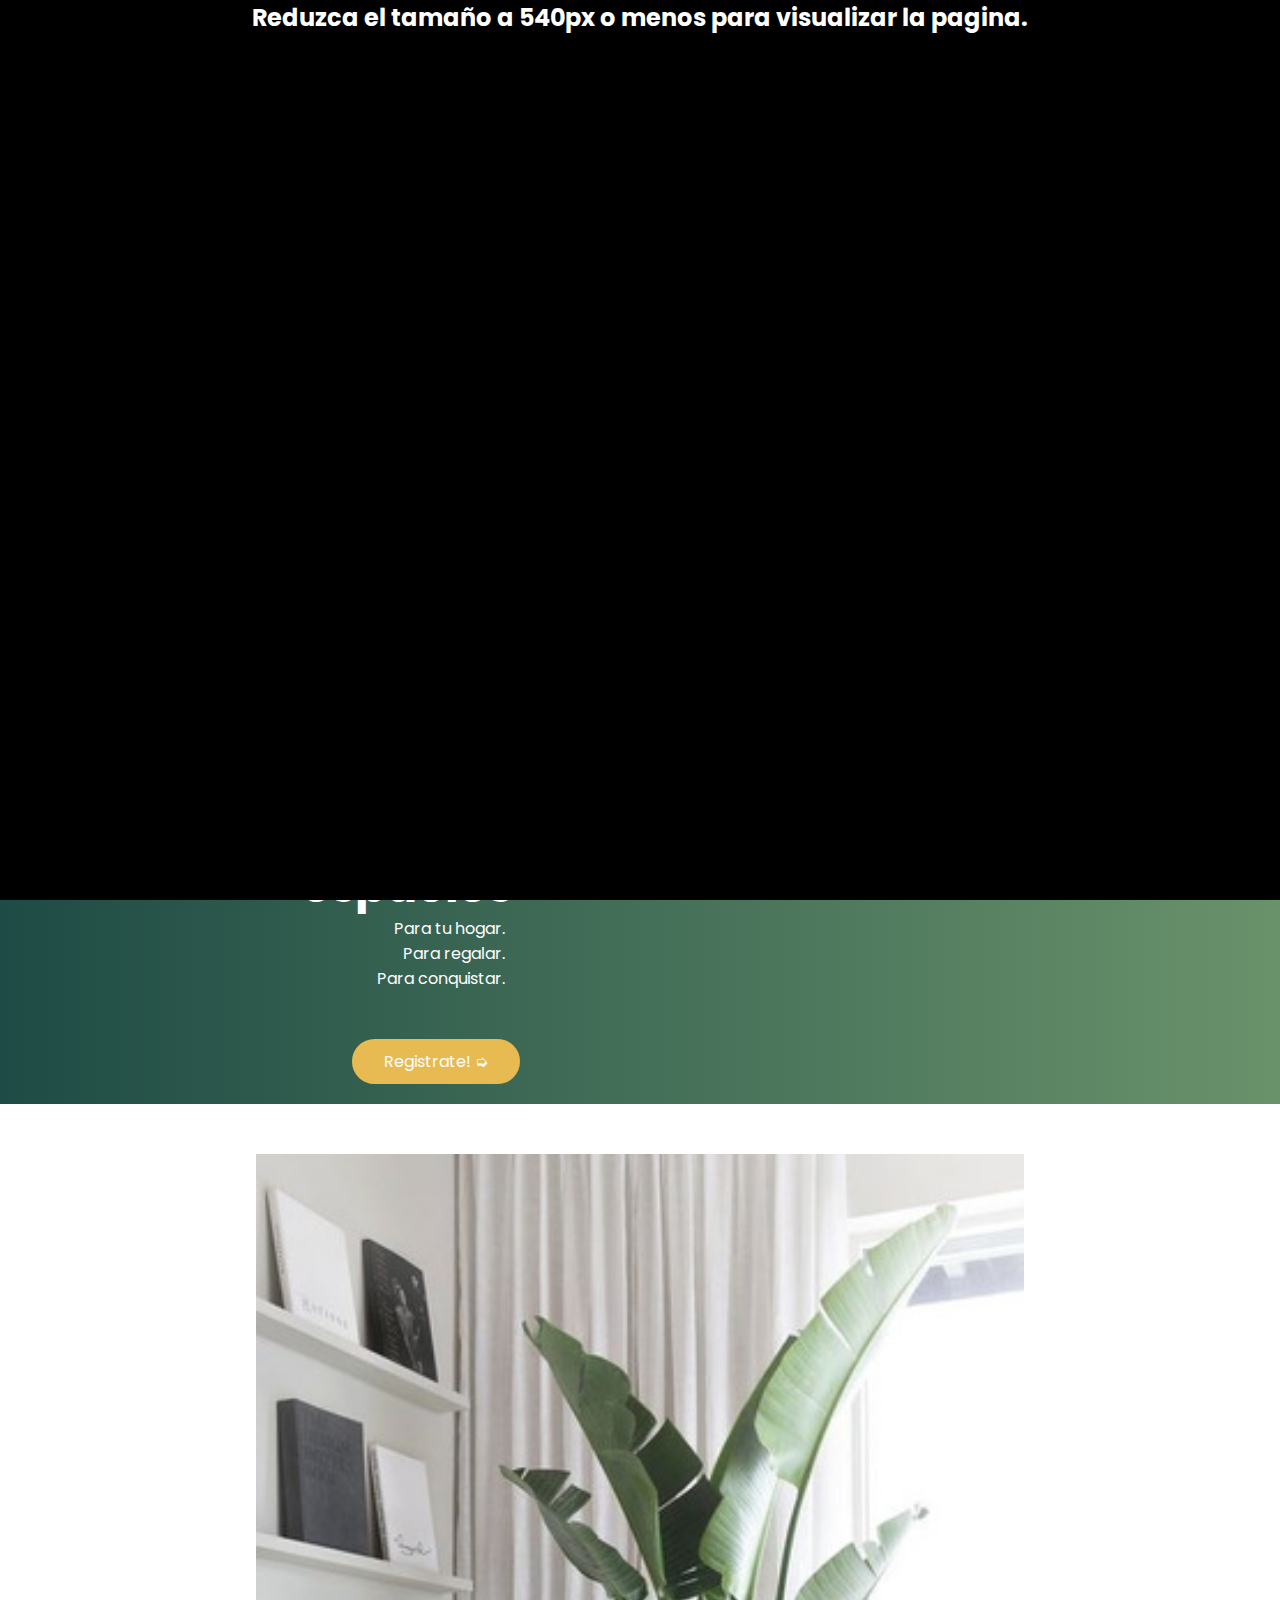
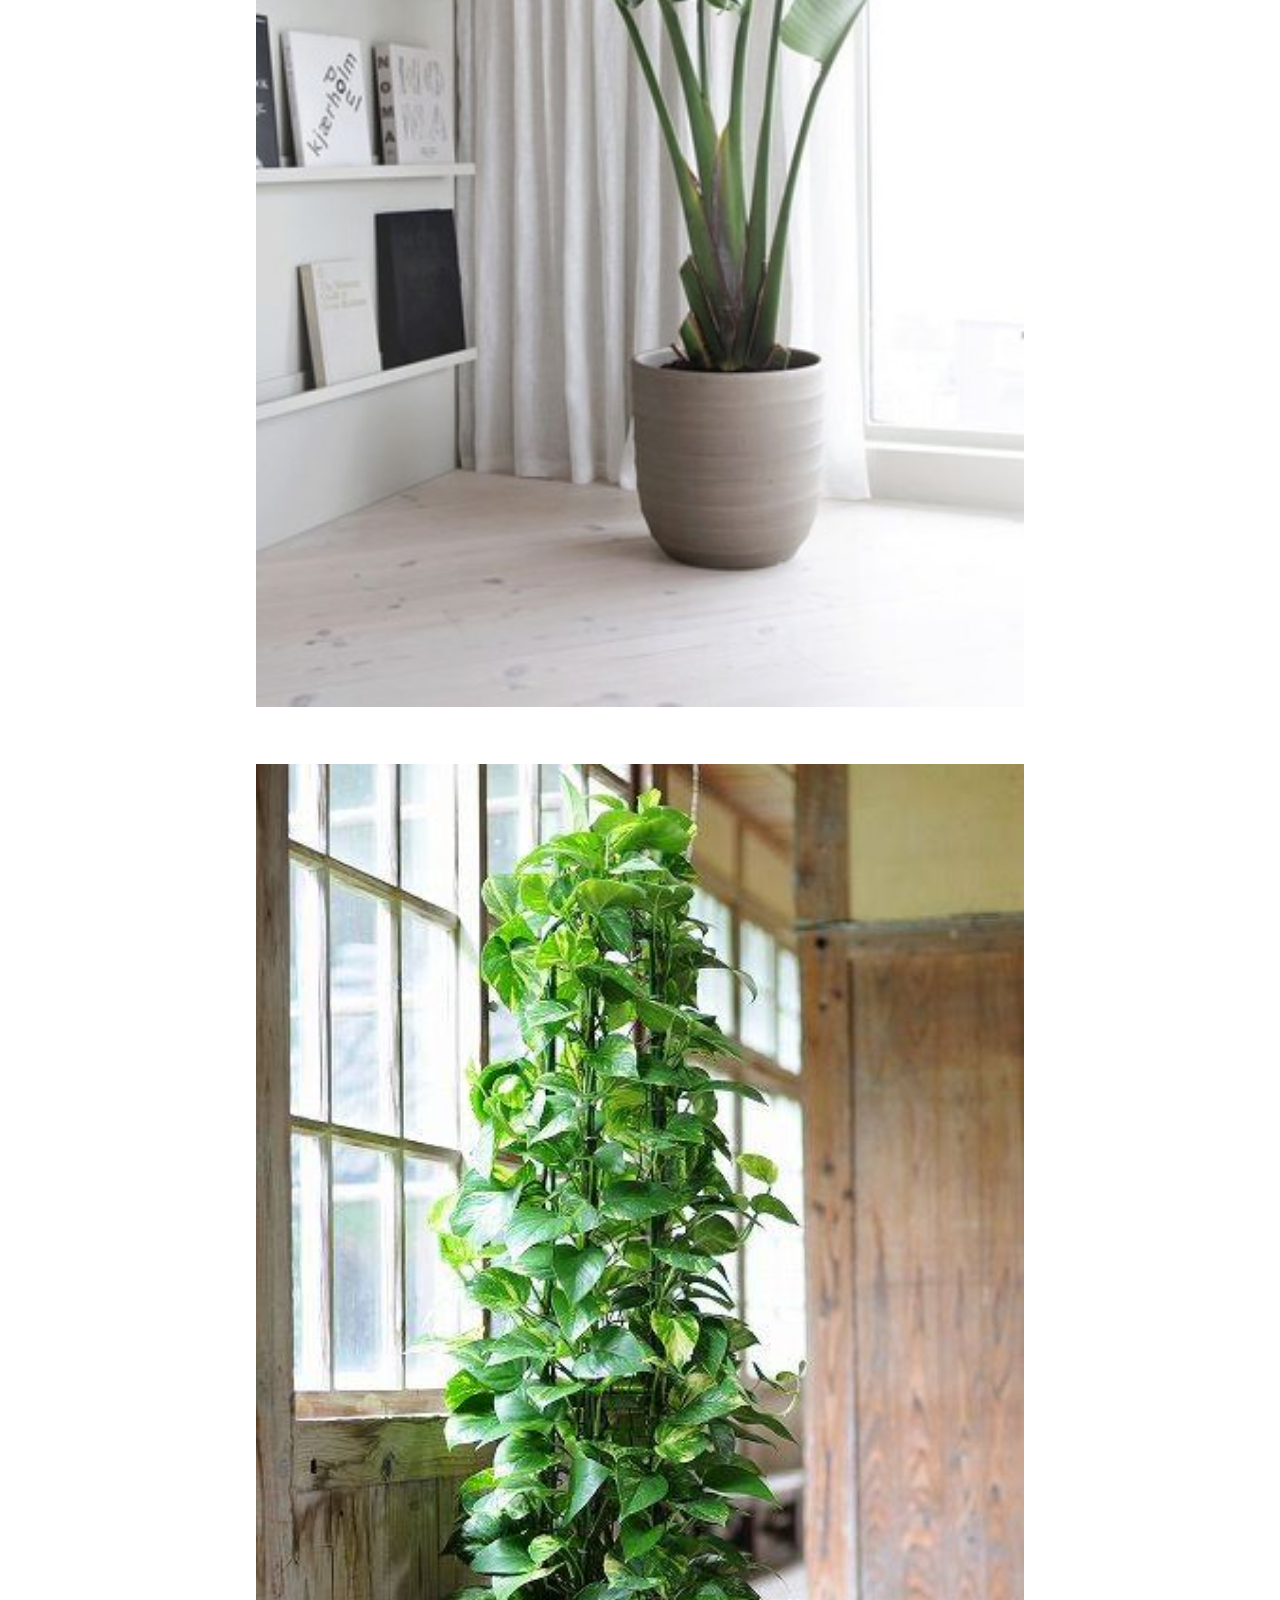
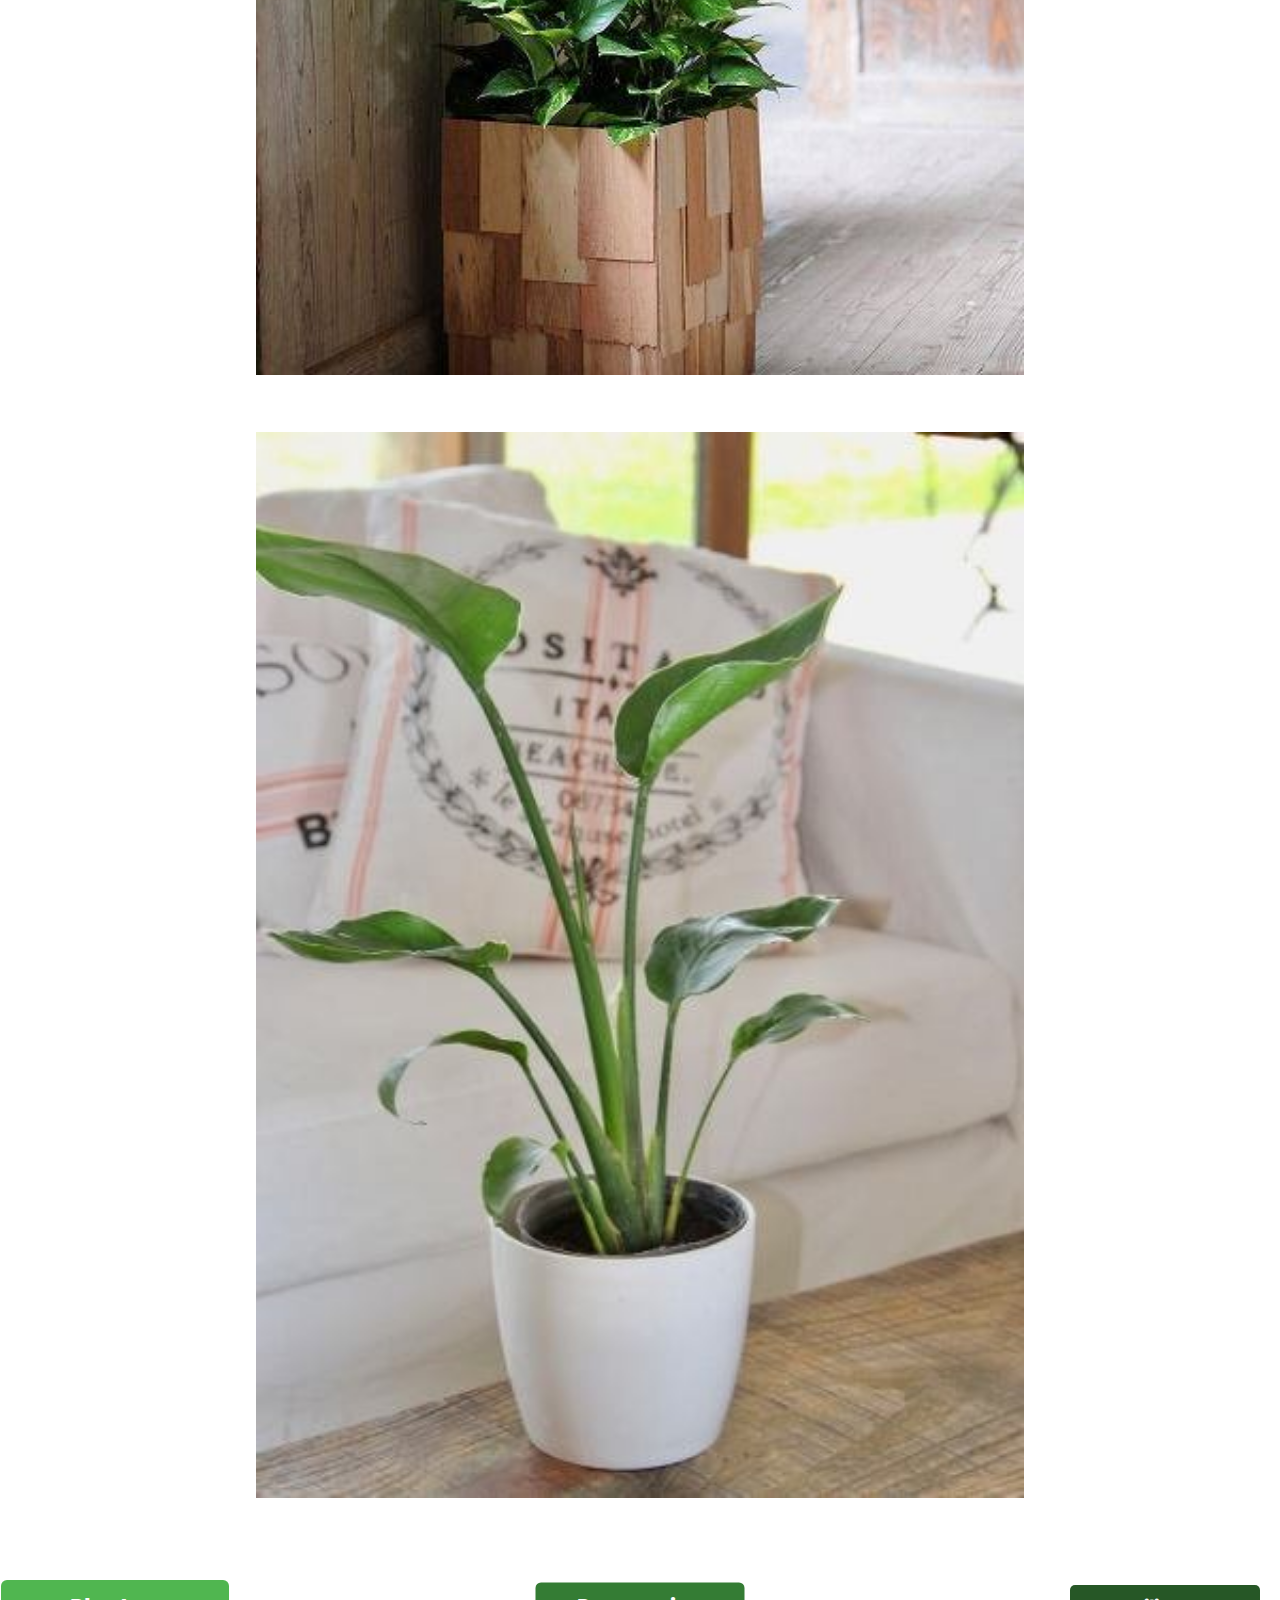
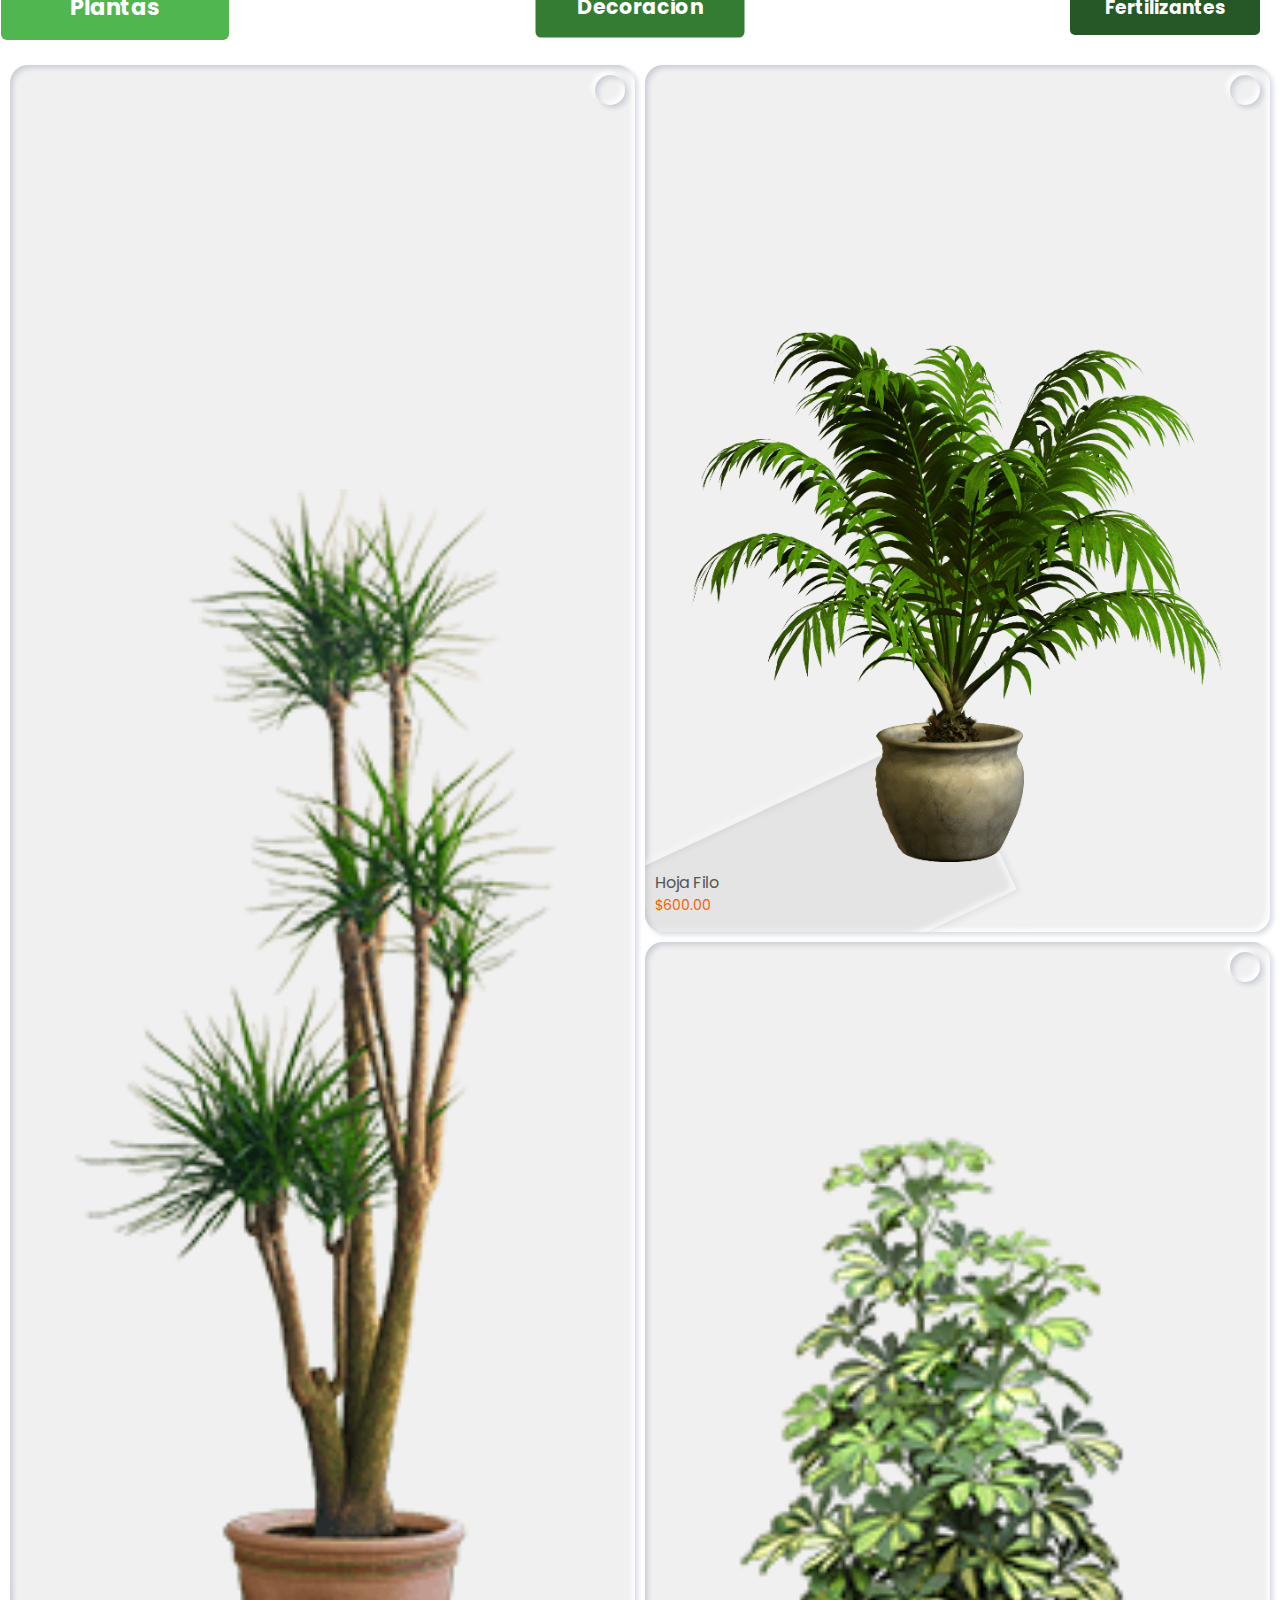
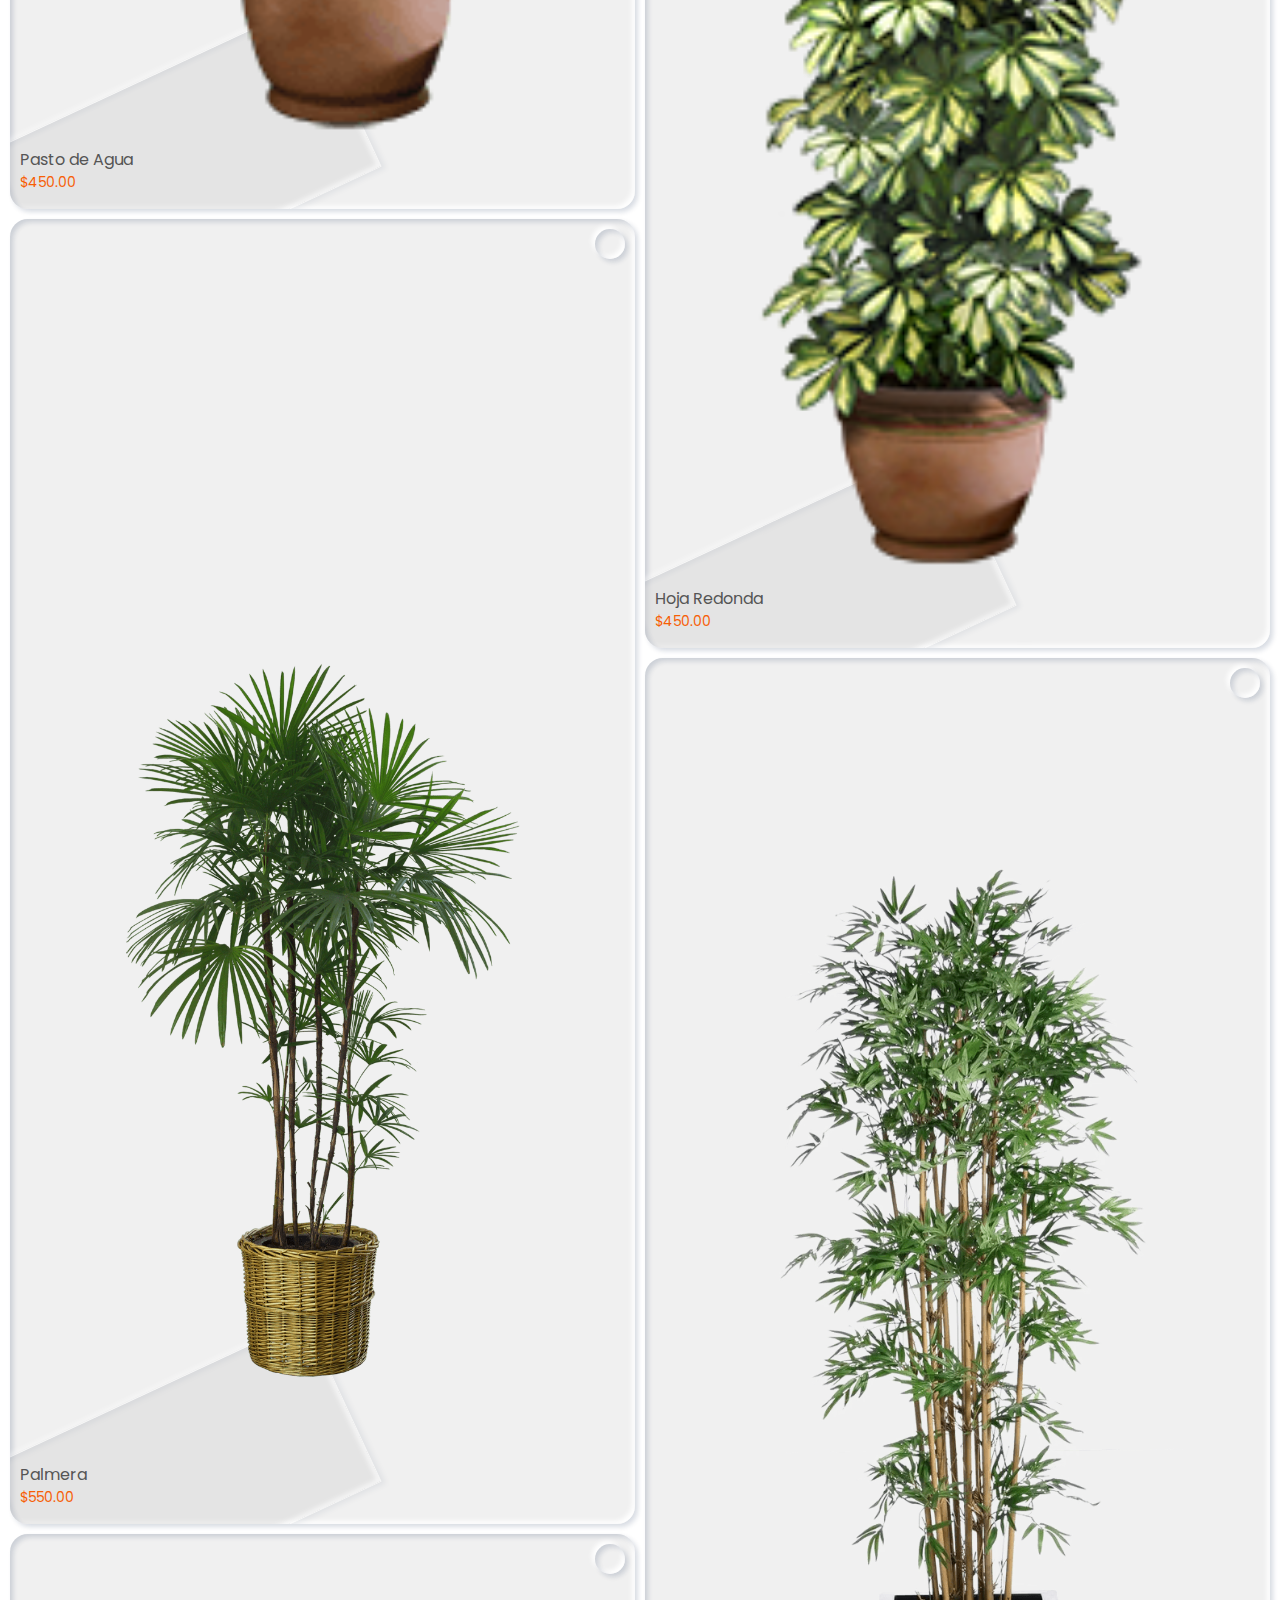
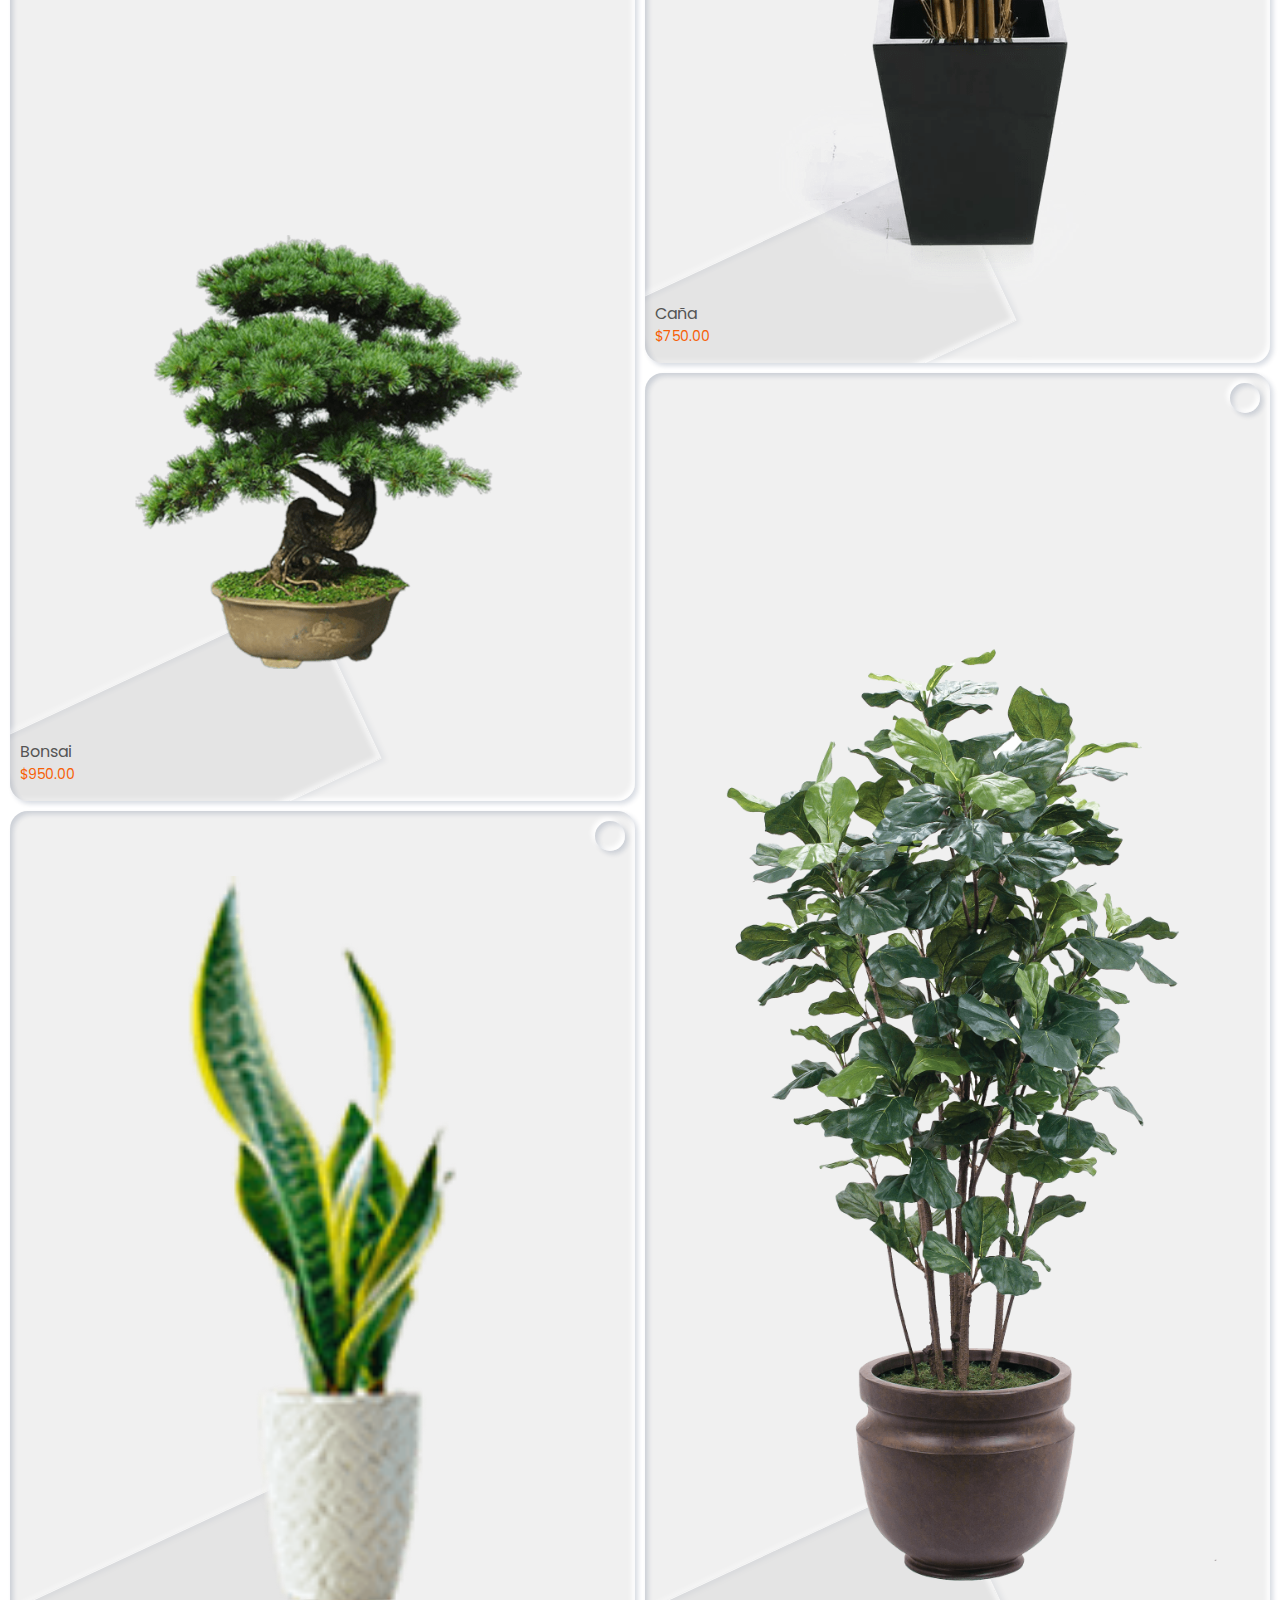
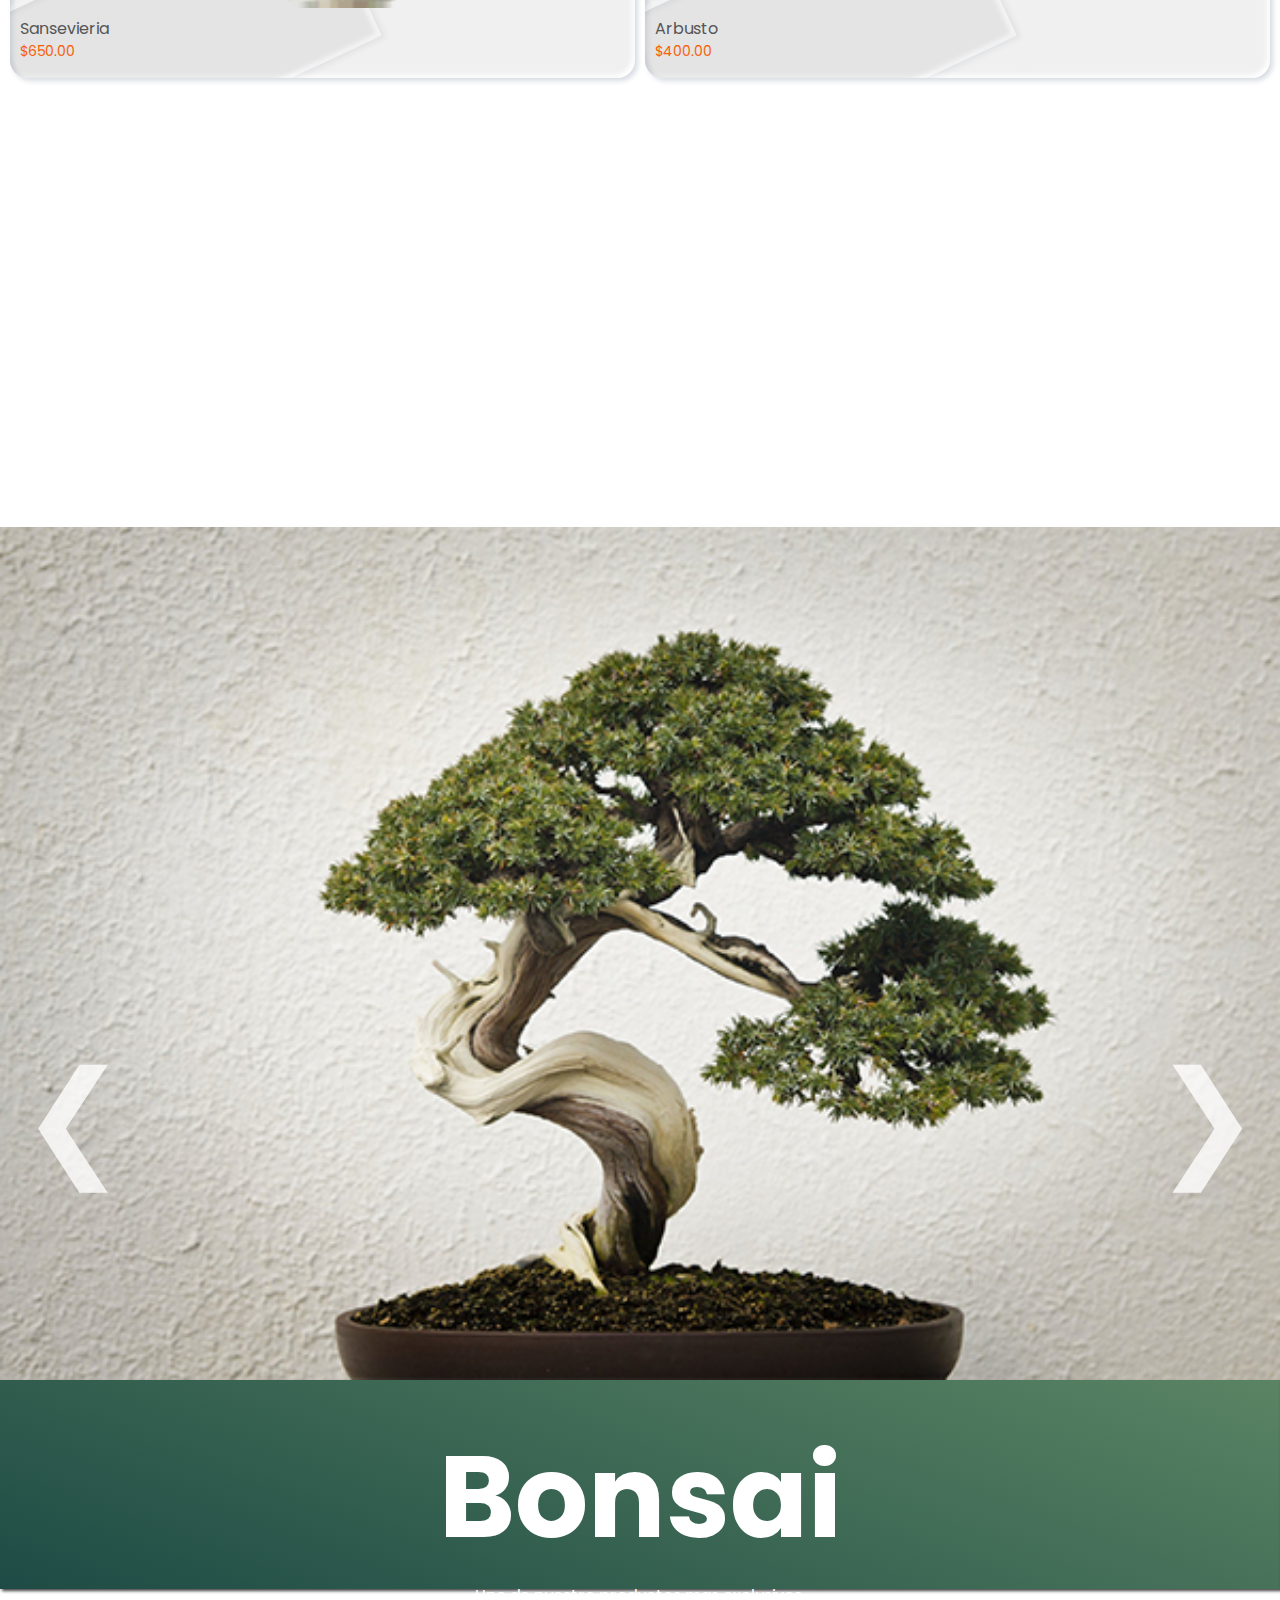
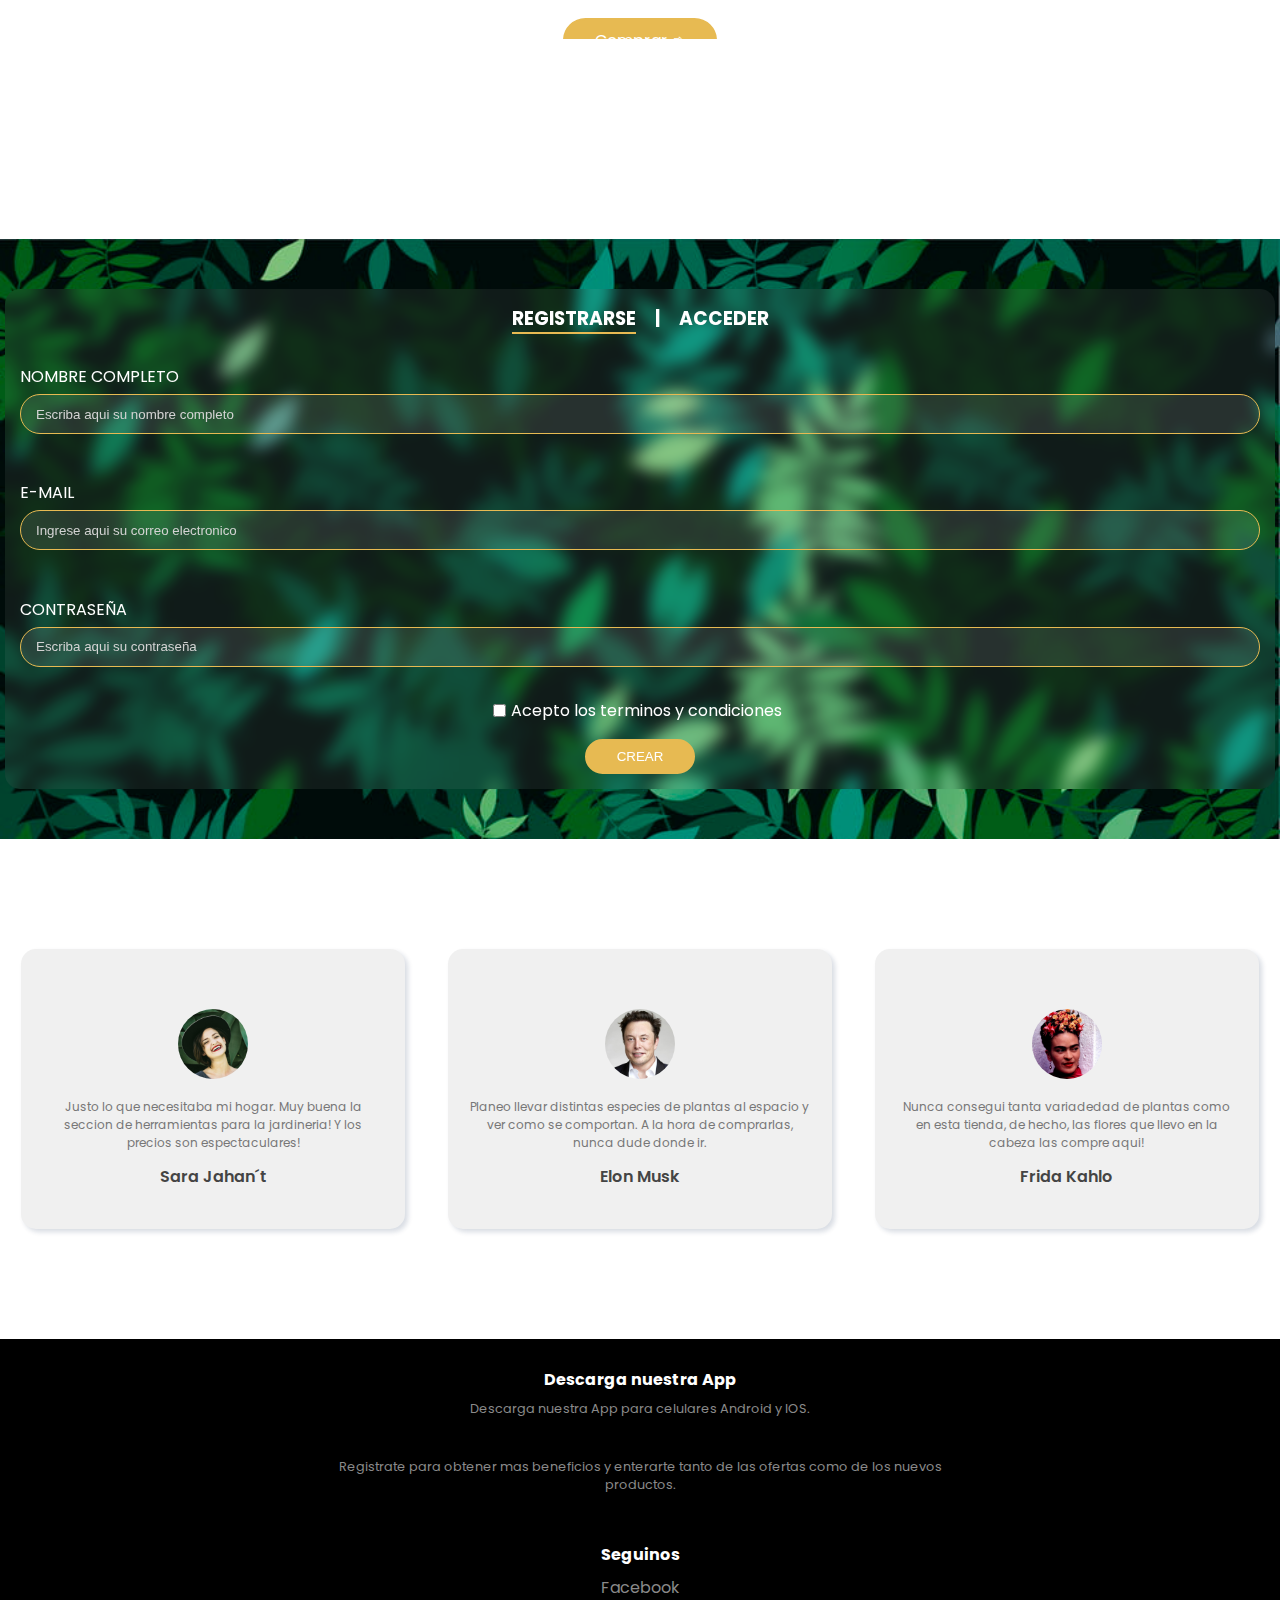
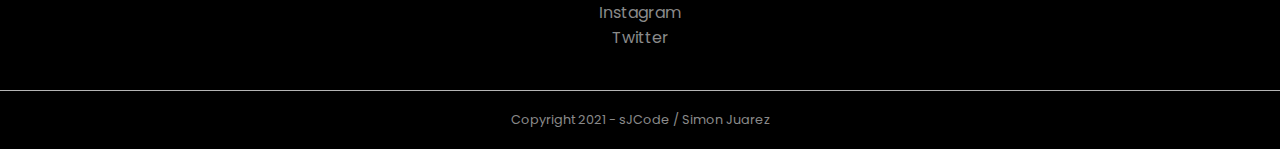
==== index.html @ deddd86d ".." ====
<!DOCTYPE html>
<html lang="es">
<head>
    <meta charset="UTF-8">
    <meta http-equiv="X-UA-Compatible" content="IE=edge">
    <meta name="viewport" content="width=device-width, initial-scale=1.0">
    <link rel="stylesheet" href="https://cdn.jsdelivr.net/npm/bootstrap-icons@1.5.0/font/bootstrap-icons.css" integrity="sha384-tKLJeE1ALTUwtXlaGjJYM3sejfssWdAaWR2s97axw4xkiAdMzQjtOjgcyw0Y50KU" crossorigin="anonymous">
    <link rel="stylesheet" href="../styles/style.css">
    <title>Ecommerce | Dale Vida</title>
</head>

<body>


<!-------------HEADER--------------->
    <header>

            <nav>
                <div class="logo">
                    <a href="#">
                        <img src="/assets/logo.png" alt="">
                    </a>
                </div>

                <div id="menuBurger" class="list-container">

                    <ul id="menuList">
                        <li><a href="">Inicio</a></li>
                        <li><a href="">Iniciar sesion</a></li>
                        <li><a href="">Productos</a></li>
                        <li><a href="">Contacto</a></li>
                    
                    </ul>
                    <div class="icons-container">
                        <a href="https://www.facebook.com/" target="_blank">
                            <svg class="icons icons-facebook" xmlns="http://www.w3.org/2000/svg"
                                viewBox="0 0 367.999 367.999">
                                <path id="Exclusión_3" data-name="Exclusión 3"
                                    d="M184,367.5a184.854,184.854,0,0,1-36.981-3.728A182.494,182.494,0,0,1,81.4,336.161a184.037,184.037,0,0,1-66.483-80.735A182.576,182.576,0,0,1,4.228,220.981a185.289,185.289,0,0,1,0-73.963A182.494,182.494,0,0,1,31.839,81.4a184.036,184.036,0,0,1,80.734-66.483A182.573,182.573,0,0,1,147.018,4.228a185.289,185.289,0,0,1,73.963,0A182.495,182.495,0,0,1,286.6,31.839a184.035,184.035,0,0,1,66.483,80.734,182.574,182.574,0,0,1,10.692,34.445,185.289,185.289,0,0,1,0,73.963A182.495,182.495,0,0,1,336.161,286.6a184.035,184.035,0,0,1-80.735,66.483,182.578,182.578,0,0,1-34.445,10.692A184.858,184.858,0,0,1,184,367.5ZM128.861,142.228v52h20.622v108.49A193.461,193.461,0,0,0,179.82,305.3a100.878,100.878,0,0,0,24.357-2.575c.885-.885.009-107.415,0-108.49h28.692v-52H204.177v-26.9h34.968V68.705h-55.59s-.089,0-.257,0a36.263,36.263,0,0,0-16.192,4.111c-9.286,5.057-14.008,13.932-14.036,26.376-.068,30.879,0,42.92,0,43.038Z"
                                    transform="translate(0 0)" stroke="#707070" stroke-width="1" />
                            </svg>
                        </a>
                        <a href="https://www.twitter.com/" target="_blank">
                            <svg class="icons icons-twitter" xmlns="http://www.w3.org/2000/svg"
                                viewBox="0 0 367.999 367.999">
                                <path id="Exclusión_2" data-name="Exclusión 2"
                                    d="M184,367.5a184.854,184.854,0,0,1-36.981-3.728A182.494,182.494,0,0,1,81.4,336.161a184.037,184.037,0,0,1-66.483-80.735A182.576,182.576,0,0,1,4.228,220.981a185.289,185.289,0,0,1,0-73.963A182.494,182.494,0,0,1,31.839,81.4a184.036,184.036,0,0,1,80.734-66.483A182.573,182.573,0,0,1,147.018,4.228a185.289,185.289,0,0,1,73.963,0A182.495,182.495,0,0,1,286.6,31.839a184.035,184.035,0,0,1,66.483,80.734,182.574,182.574,0,0,1,10.692,34.445,185.289,185.289,0,0,1,0,73.963A182.495,182.495,0,0,1,336.161,286.6a184.035,184.035,0,0,1-80.735,66.483,182.578,182.578,0,0,1-34.445,10.692A184.858,184.858,0,0,1,184,367.5ZM96.067,200.638a37.937,37.937,0,0,0,1.426,5.5,51.618,51.618,0,0,0,6.028,12.368c5.6,8.356,16.454,18.705,36.37,20.558.173,0,.262.062.263.183,0,.416-1.035,1.537-3.367,3.1a56.39,56.39,0,0,1-10.133,5.207c-7.964,3.242-21.465,7.2-40.56,7.644a3.05,3.05,0,0,0-2.552,2.683,3.764,3.764,0,0,0,2.552,3.593,11.891,11.891,0,0,1,1.906,1.4c5.777,4.658,23.356,18.832,61.969,18.832,16.377,0,34.706-2.584,54.477-7.679.47-.313,1.494-.842,2.912-1.575,64.612-33.389,80.4-85.346,82.267-123.054,0-.386-.039-.9-.088-1.554a30.376,30.376,0,0,1,1.14-12.393c2.059-6.134,6.568-11.024,13.4-14.533a14.471,14.471,0,0,0,3.018-6.641,10.7,10.7,0,0,0,.121-3.018l-17.594,3.171,13.489-11.139.966-9.176-14.455,4.588-15.242,7.658a26.2,26.2,0,0,0-6.7-8.328c-4.455-3.8-12.421-8.328-25.07-8.328-8.41,0-17.931,1.984-28.3,5.9a9.938,9.938,0,0,1-3.666,1.908,20.878,20.878,0,0,0-11.516,8.988c-5.033,7.511-8.865,19.785-11.716,37.522-.3.447-1.824.713-4.082.713a62.048,62.048,0,0,1-13.975-1.938,108.9,108.9,0,0,1-20.769-7.325A126.834,126.834,0,0,1,124.242,120.5,142.485,142.485,0,0,1,99.544,95.6c-.526,0-1.974,1-3.723,2.914a34.47,34.47,0,0,0-5.487,8.249c-4.185,8.673-8.554,26.561,9.21,48.91,0,.082-.114.123-.339.123-2.069,0-13-3.473-13.109-3.508a118.523,118.523,0,0,0,4.146,22.987c3.17,10.794,9.379,24.243,20.958,27.022a.49.49,0,0,1,.1.5c-.133.248-.632.374-1.486.374C105.994,203.179,96.166,200.663,96.067,200.638Z"
                                    transform="translate(0 0)" stroke="#707070" stroke-width="1" />
                            </svg>
                        </a>
                        <a href="https://www.instagram.com/" target="_blank">
                            <svg class="icons icons-instagram" xmlns="http://www.w3.org/2000/svg" 
                                viewBox="0 0 367.999 367.999">
                                <path id="Exclusión_1" data-name="Exclusión 1"
                                    d="M184,367.5a184.854,184.854,0,0,1-36.981-3.728A182.494,182.494,0,0,1,81.4,336.161a184.037,184.037,0,0,1-66.483-80.735A182.576,182.576,0,0,1,4.228,220.981a185.289,185.289,0,0,1,0-73.963A182.494,182.494,0,0,1,31.839,81.4a184.036,184.036,0,0,1,80.734-66.483A182.573,182.573,0,0,1,147.018,4.228a185.289,185.289,0,0,1,73.963,0A182.495,182.495,0,0,1,286.6,31.839a184.035,184.035,0,0,1,66.483,80.734,182.574,182.574,0,0,1,10.692,34.445,185.289,185.289,0,0,1,0,73.963A182.495,182.495,0,0,1,336.161,286.6a184.035,184.035,0,0,1-80.735,66.483,182.578,182.578,0,0,1-34.445,10.692A184.858,184.858,0,0,1,184,367.5ZM216.5,84.054c-37.652,0-91.909.294-94.2.306a60.37,60.37,0,0,0-18.363,8.363c-8.417,5.742-18.524,16.252-18.88,33.71-.683,33.43-.007,119.147,0,120.009a77.317,77.317,0,0,0,6.638,18.1c4.484,8.653,12.6,19.715,25.778,23.277,1.22.407,13.571.613,36.708.613,39.435,0,97.206-.607,97.785-.613a22.493,22.493,0,0,0,4.548-.647,34.479,34.479,0,0,0,10.626-4.526c7.394-4.72,17.105-14.833,21.381-36.209,1.362-2.725.014-118.836,0-120.009a28.43,28.43,0,0,0-.28-5.022,40.783,40.783,0,0,0-3.513-11.876c-3.933-8.338-12.809-19.474-32.761-25.174-1.22-.2-13.15-.306-35.456-.306H216.5ZM131.265,261.615h0c-7.151-.224-12.589-2.351-16.162-6.321a18.1,18.1,0,0,1-4.166-8.609,18.366,18.366,0,0,1-.362-4.382V176.782h27.589s0,.024.005.06c.124,1.666.545,7.584.771,13.82.236,6.529.293,14.685-.776,16.466,8.486,30.764,33.282,35.358,47.307,35.358,1.91,0,3.487-.08,4.531-.132.556-.028.992-.05,1.269-.05,22.089-.356,33.665-9.9,39.486-17.846a42.953,42.953,0,0,0,6.1-11.93,31.863,31.863,0,0,0,1.315-5.4V176.782h24.14c0,.01,0,.066.006.167.124,4.141.545,18.806.77,33.629.236,15.575.293,34.439-.776,35.865a26.043,26.043,0,0,1-5.13,7.9,25.62,25.62,0,0,1-5.906,4.6,23.514,23.514,0,0,1-6.9,2.673c-.491-.006-49.481-.613-82.56-.613-19.459,0-29.738.206-30.552.613ZM187.5,208.5a15.056,15.056,0,0,1-11.313-5.272,19.628,19.628,0,0,1,0-25.456,14.775,14.775,0,0,1,22.627,0,19.628,19.628,0,0,1,0,25.456A15.057,15.057,0,0,1,187.5,208.5ZM141.535,149.73c-13.35,0-30.786-1.214-30.961-1.226V126.433a30.991,30.991,0,0,1,4.656-7.846,27.409,27.409,0,0,1,6.4-5.83,23.456,23.456,0,0,1,9.634-3.567c1.22.2,11.4.306,30.27.306,31.84,0,77.466-.294,79.393-.306a32.445,32.445,0,0,1,9.4,2.931,24.464,24.464,0,0,1,7.188,5.216,19.532,19.532,0,0,1,4.8,9.1V148.5H217.479a33.362,33.362,0,0,0-7.332-4.445,50.023,50.023,0,0,0-20.971-4.445c-10.56,0-21.69,2.991-33.08,8.89C154.264,149.317,149.366,149.73,141.535,149.73ZM238.3,112.945a45.917,45.917,0,0,0-14.611,2.452v29.658h31.726c4.991-22.813-1.88-27.965-4.138-29.658A33.28,33.28,0,0,0,238.3,112.945Z"
                                    transform="translate(0 0)" stroke="#707070" stroke-width="1" />
                            </svg>
                        </a>
                    </div>
                </div>


                <div class="buy-container">
                    <a href="#">
                        <img class="buy-icon" src="/assets/carretilla.png" alt="">
                    </a>
                </div>

                <svg id="menuIcon" class="menu-icon" version="1.1" xmlns="http://www.w3.org/2000/svg"
                xmlns:xlink="http://www.w3.org/1999/xlink" x="0px" y="0px" viewBox="0 0 32 22.5" enable-background="new 0 0 32 22.5" xml:space="preserve">
                    <title>Mobile Menu</title>
                    <g class="svg-menu-toggle">
                        <path class="bar" d="M20.945,8.75c0,0.69-0.5,1.25-1.117,1.25H3.141c-0.617,0-1.118-0.56-1.118-1.25l0,0
                        c0-0.69,0.5-1.25,1.118-1.25h16.688C20.445,7.5,20.945,8.06,20.945,8.75L20.945,8.75z">
                        </path>
                        <path class="bar"
                            d="M20.923,15c0,0.689-0.501,1.25-1.118,1.25H3.118C2.5,16.25,2,15.689,2,15l0,0c0-0.689,0.5-1.25,1.118-1.25 h16.687C20.422,13.75,20.923,14.311,20.923,15L20.923,15z">
                        </path>
                        <path class="bar" d="M20.969,21.25c0,0.689-0.5,1.25-1.117,1.25H3.164c-0.617,0-1.118-0.561-1.118-1.25l0,0
                        c0-0.689,0.5-1.25,1.118-1.25h16.688C20.469,20,20.969,20.561,20.969,21.25L20.969,21.25z">
                        </path>
                        <rect width="32" height="22" fill="none">
                        </rect>
                    </g>
                </svg>

            </nav>


            <div class="grid-container-header">

                <div class="content-header-a">
                    <h1>Dale vida a tus espacios</h1>
                    <p>
                        Para tu hogar. <br/>Para regalar. <br/>Para conquistar.
                    </p>
                    <a href="" class="btn"> Registrate! &#10157;</a>
                </div>

                <div class="content-header-b">
                    <img id="imgHand" src="/assets/hand.png" alt="">
                </div>

            </div>

        </div>

    </header>


<!-------------GALLERY--------------->
<section class="flex-container-gallery">

    <div class="img-gallery">
        <img src="/assets/img_gallery-1.jpg" alt="">
    </div>

    <div class="img-gallery">
        <img src="/assets/img_gallery-2.jpg" alt="">
    </div>

    <div class="img-gallery">
        <img src="/assets/img_gallery-3.jpg" alt="">
    </div>

</section>


<!-------------PRODUCT--------------->
<section class="product">

    <div class="flex-container-option">

        <div class="shop-option option1"><h3>Plantas</h3></div>
        <div class="shop-option option2"><h3>Decoracion</h3></div>
        <div class="shop-option option3"><h3>Fertilizantes</h3></div>

    </div>
    
    <div id="containerProduct" class="flex-container-product">
        
<!-- ---------------------------------------PLANTAS -->
        <div class="grid-container-product">
                
            <div class="item-product item1">
                <img src="/assets/img1-small.png" alt="">
                <div class="base-container"></div>
                <a href="">
                    <h4>Pasto de Agua</h4>
                    <p>$450.00</p>
                    <i class="bi bi-arrow-right arrow-product"></i>
                </a>    
                <div id="lik" class="like">
                    <i id="heart" class="bi bi-heart" aria-hidden="true"></i>
                    <i id="heartFill" class="bi bi-heart-fill" aria-hidden="true"></i>
                </div>
            </div>    
            
            <div class="item-product item2">
                <img src="/assets/img2-small.png" alt="">
                <div class="base-container"></div>
                <a href="">
                    <h4>Hoja Filo</h4>
                    <p>$600.00</p>
                    <i class="bi bi-arrow-right arrow-product"></i>
                </a>
                <div class="like">
                    <i class="bi bi-heart" aria-hidden="true"></i>
                    <i class="bi bi-heart-fill" aria-hidden="true"></i>
                </div>
            </div>    
            
            <div class="item-product item3">
                <img src="/assets/img3-small.png" alt="">
                <div class="base-container"></div>
                <a href="">
                    <h4>Palmera</h4>
                    <p>$550.00</p>
                    <i class="bi bi-arrow-right arrow-product"></i>
                </a>
                <div class="like">
                    <i class="bi bi-heart" aria-hidden="true"></i>
                    <i class="bi bi-heart-fill" aria-hidden="true"></i>
                </div>
            </div>    
            
            <div class="item-product item4">
                <img src="/assets/img4-small.png" alt="">
                <div class="base-container"></div>
                <a href="">
                    <h4>Hoja Redonda</h4>
                    <p>$450.00</p>
                    <i class="bi bi-arrow-right arrow-product"></i>
                </a>
                <div class="like">
                    <i class="bi bi-heart" aria-hidden="true"></i>
                    <i class="bi bi-heart-fill" aria-hidden="true"></i>
                </div>
            </div>  
            
            <div class="item-product item5 ">
                <img src="/assets/img5-small.png" alt="">
                <div class="base-container"></div>
                <a href="">
                    <h4>Bonsai</h4>
                    <p>$950.00</p>
                    <i class="bi bi-arrow-right arrow-product"></i>
                </a>
                <div class="like">
                    <i class="bi bi-heart" aria-hidden="true"></i>
                    <i class="bi bi-heart-fill" aria-hidden="true"></i>
                </div>
            </div>    
            
            <div class="item-product item6">
                <img src="/assets/img6-small.png" alt="">
                <div class="base-container"></div>
                <a href="">
                    <h4>Caña</h4>
                    <p>$750.00</p>
                    <i class="bi bi-arrow-right arrow-product"></i>
                </a>
                <div class="like">
                    <i class="bi bi-heart" aria-hidden="true"></i>
                    <i class="bi bi-heart-fill" aria-hidden="true"></i>
                </div>
            </div> 

            <div class="item-product item7">
                <img src="/assets/img7-small.png" alt="">
                <div class="base-container"></div>
                <a href="">
                    <h4>Sansevieria</h4>
                    <p>$650.00</p>
                    <i class="bi bi-arrow-right arrow-product"></i>
                </a>
                <div class="like">
                    <i class="bi bi-heart" aria-hidden="true"></i>
                    <i class="bi bi-heart-fill" aria-hidden="true"></i>
                </div>
            </div>    
            
            <div class="item-product item8">
                <img src="/assets/img8-small.png" alt="">
                <div class="base-container"></div>
                <a href="">
                    <h4>Arbusto</h4>
                    <p>$400.00</p>
                    <i class="bi bi-arrow-right arrow-product"></i>
                </a>
                <div class="like">
                    <i class="bi bi-heart" aria-hidden="true"></i>
                    <i class="bi bi-heart-fill" aria-hidden="true"></i>
                </div>
            </div>    
        
        </div>
<!-- ---------------------------------------DECO -->
        <div class="grid-container-product">

            <div class="item-product item1">
                <img src="/assets/maceta2.png" alt="">
                <div class="base-container"></div>
                <a href="">
                    <h4>Hoja Filo</h4>
                    <p>$600.00</p>
                    <i class="bi bi-arrow-right arrow-product"></i>
                </a>
                <div id="lik" class="like">
                    <i id="heart" class="bi bi-heart" aria-hidden="true"></i>
                    <i id="heartFill" class="bi bi-heart-fill" aria-hidden="true"></i>
                </div>
            </div>    
            
            <div class="item-product item2">
                <img src="/assets/mesa1.png" alt="">
                <div class="base-container"></div>
                <a href="">
                    <h4>Hoja Filo</h4>
                    <p>$600.00</p>
                    <i class="bi bi-arrow-right arrow-product"></i>
                </a>
                <div class="like">
                    <i class="bi bi-heart" aria-hidden="true"></i>
                    <i class="bi bi-heart-fill" aria-hidden="true"></i>
                </div>
            </div>    
            
            <div class="item-product item3">
                <img src="/assets/sillon1.png" alt="">
                <div class="base-container"></div>
                <a href="">
                    <h4>Hoja Filo</h4>
                    <p>$600.00</p>
                    <i class="bi bi-arrow-right arrow-product"></i>
                </a>
                <div class="like">
                    <i class="bi bi-heart" aria-hidden="true"></i>
                    <i class="bi bi-heart-fill" aria-hidden="true"></i>
                </div>
            </div>    
            
            <div class="item-product item4">
                <img src="/assets/banqueta.png" alt="">
                <div class="base-container"></div>
                <a href="">
                    <h4>Hoja Filo</h4>
                    <p>$600.00</p>
                    <i class="bi bi-arrow-right arrow-product"></i>
                </a>
                <div class="like">
                    <i class="bi bi-heart" aria-hidden="true"></i>
                    <i class="bi bi-heart-fill" aria-hidden="true"></i>
                </div>
            </div>  
            
            <div class="item-product item5 ">
                <img src="/assets/sillon3.png" alt="">
                <div class="base-container"></div>
                <a href="">
                    <h4>Bonsai</h4>
                    <p>$950.00</p>
                    <i class="bi bi-arrow-right arrow-product"></i>
                </a>
                <div class="like">
                    <i class="bi bi-heart" aria-hidden="true"></i>
                    <i class="bi bi-heart-fill" aria-hidden="true"></i>
                </div>
            </div>    
            
            <div class="item-product item6">
                <img src="/assets/maceta1.png" alt="">
                <div class="base-container"></div>
                <a href="">
                    <h4>Hoja Filo</h4>
                    <p>$600.00</p>
                    <i class="bi bi-arrow-right arrow-product"></i>
                </a>
                <div class="like">
                    <i class="bi bi-heart" aria-hidden="true"></i>
                    <i class="bi bi-heart-fill" aria-hidden="true"></i>
                </div>
            </div> 

            <div class="item-product item7">
                <img src="/assets/maceta4.png" alt="">
                <div class="base-container"></div>
                <a href="">
                    <h4>Hoja Filo</h4>
                    <p>$600.00</p>
                    <i class="bi bi-arrow-right arrow-product"></i>
                </a>
                <div class="like">
                    <i class="bi bi-heart" aria-hidden="true"></i>
                    <i class="bi bi-heart-fill" aria-hidden="true"></i>
                </div>
            </div>    
            
            <div class="item-product item8">
                <img src="/assets/maceta3.png" alt="">
                <div class="base-container"></div>
                <a href="">
                    <h4>Hoja Filo</h4>
                    <p>$600.00</p>
                    <i class="bi bi-arrow-right arrow-product"></i>
                </a>
                <div class="like">
                    <i class="bi bi-heart" aria-hidden="true"></i>
                    <i class="bi bi-heart-fill" aria-hidden="true"></i>
                </div>
            </div>    
        
        </div>

<!-- ---------------------------------------FERTILIZANTES -->
        <div class="grid-container-product">

            <div class="item-product item1">
                <img src="/assets/herramientas3.png" alt="">
                <div class="base-container"></div>
                <a href="">
                    <h4>Hoja Filo</h4>
                    <p>$600.00</p>
                    <i class="bi bi-arrow-right arrow-product"></i>
                </a>
                <div id="lik" class="like">
                    <i id="heart" class="bi bi-heart" aria-hidden="true"></i>
                    <i id="heartFill" class="bi bi-heart-fill" aria-hidden="true"></i>
                </div>
            </div>    
            
            <div class="item-product item2">
                <img src="/assets/herramientas2.png" alt="">
                <div class="base-container"></div>
                <a href="">
                    <h4>Hoja Filo</h4>
                    <p>$600.00</p>
                    <i class="bi bi-arrow-right arrow-product"></i>
                </a>
                <div class="like">
                    <i class="bi bi-heart" aria-hidden="true"></i>
                    <i class="bi bi-heart-fill" aria-hidden="true"></i>
                </div>
            </div>    
            
            <div class="item-product item3">
                <img src="/assets/fertilizante1.png" alt="">
                <div class="base-container"></div>
                <a href="">
                    <h4>Hoja Filo</h4>
                    <p>$600.00</p>
                    <i class="bi bi-arrow-right arrow-product"></i>
                </a>
                <div class="like">
                    <i class="bi bi-heart" aria-hidden="true"></i>
                    <i class="bi bi-heart-fill" aria-hidden="true"></i>
                </div>
            </div>    
            
            <div class="item-product item4">
                <img src="/assets/fertilizante2.png" alt="">
                <div class="base-container"></div>
                <a href="">
                    <h4>Hoja Filo</h4>
                    <p>$600.00</p>
                    <i class="bi bi-arrow-right arrow-product"></i>
                </a>
                <div class="like">
                    <i class="bi bi-heart" aria-hidden="true"></i>
                    <i class="bi bi-heart-fill" aria-hidden="true"></i>
                </div>
            </div>  
            
            <div class="item-product item5 ">
                <img src="/assets/fertilizante3.png" alt="">
                <div class="base-container"></div>
                <a href="">
                    <h4>Hoja Filo</h4>
                    <p>$600.00</p>
                    <i class="bi bi-arrow-right arrow-product"></i>
                </a>
                <div class="like">
                    <i class="bi bi-heart" aria-hidden="true"></i>
                    <i class="bi bi-heart-fill" aria-hidden="true"></i>
                </div>
            </div>    
            
            <div class="item-product item6">
                <img src="/assets/herramientas1.png" alt="">
                <div class="base-container"></div>
                <a href="">
                    <h4>Hoja Filo</h4>
                    <p>$600.00</p>
                    <i class="bi bi-arrow-right arrow-product"></i>
                </a>
                <div class="like">
                    <i class="bi bi-heart" aria-hidden="true"></i>
                    <i class="bi bi-heart-fill" aria-hidden="true"></i>
                </div>
            </div> 

            <div class="item-product item7">
                <img src="/assets/tijera1.png" alt="">
                <div class="base-container"></div>
                <a href="">
                    <h4>Sansevieria</h4>
                    <p>$650.00</p>
                    <i class="bi bi-arrow-right arrow-product"></i>
                </a>
                <div class="like">
                    <i class="bi bi-heart" aria-hidden="true"></i>
                    <i class="bi bi-heart-fill" aria-hidden="true"></i>
                </div>
            </div>    
            
            <div class="item-product item8">
                <img src="/assets/tijera2.png" alt="">
                <div class="base-container"></div>
                <a href="">
                    <h4>Arbusto</h4>
                    <p>$400.00</p>
                    <i class="bi bi-arrow-right arrow-product"></i>
                </a>
                <div class="like">
                    <i class="bi bi-heart" aria-hidden="true"></i>
                    <i class="bi bi-heart-fill" aria-hidden="true"></i>
                </div>
            </div>    
        
        </div>

    </div>
    
</section>


<!-------------CAROUSEL--------------->
<section class="carousel">
    
    <div id="arrows-wrapper">
        <p id="arrow-prev">
            &#10094
        </p>
        <p id="arrow-next">
            &#10095
        </p>
    </div>

    <div id="container-carousel" class="flex-container-carousel">
        
        <article class="article-container">
            <img src="/assets/bonsai-uno.png" class="" alt="">
            <div class="carousel-caption">
                <h5>Bonsai</h5>
                <p>Uno de nuestro productos mas exclusivos.</p>
                <a href="" class="btn"> Comprar &#10157;</a>
            </div>
        </article>

        <article class="article-container">
            <img src="/assets/img-uno.jpg" class="" alt="">
            <div class="carousel-caption">
                <h5>¡LLeva más!</h5>
                <p>Grandes descuentos por cantidad.</p>
                <a href="" class="btn"> Comprar &#10157;</a>            </div>
        </article>

        <article class="article-container">
            <img src="/assets/tools.png" class="" alt="">
            <div class="carousel-caption">
                <h5>Herramientas</h5>
                <p>Todo lo que necesitas para atender a tu jardin.</p>
                <a href="" class="btn"> Comprar &#10157;</a>
            </div>
        </article>


    </div>

</section>


<!-------------LOGIN--------------->
<section class="login">

    
    <form class="flex-container-login">
            
    
        <div class="title">
            <h3><span id="signUp">REGISTRARSE</span> | <span id="signIn">ACCEDER</span></h3>
        </div>

        <div class="container-input">
            <label class="name" for="name">NOMBRE COMPLETO
                <input class="name" type="text" name="name" placeholder="Escriba aqui su nombre completo">
            </label>
            
            <label for="e-mail">E-MAIL
                <input type="email" name="e-mail" placeholder="Ingrese aqui su correo electronico">
            </label>
            
            <label for="password">CONTRASEÑA
                <input type="password" name="password" placeholder="Escriba aqui su contraseña">
            </label>
            
            <div id="terms" class="container-terms">
                <input type="checkbox">
                <p>Acepto los <span>terminos y condiciones</span></p>
            </div>
        </div>
        
        <div class="container-buttons">
            <button class="buttons">CREAR</button>
            <button class="buttons">INGRESAR</button>
        </div>
        
    </form>
    

</section>


<!-------------HAPPY CUSTOMERS--------------->
<section class="customers">

    <div class="flex-container-customers">

        <div class="col-3 ">
            <img src="/assets/customers1.jpg" alt="">
            <p>
                Justo lo que necesitaba mi hogar. Muy buena la seccion de herramientas para la jardineria! Y los precios son espectaculares!
            </p>
            <div class="score">
                <i class="bi bi-star-fill" aria-hidden="true"></i>
                <i class="bi bi-star-fill" aria-hidden="true"></i>
                <i class="bi bi-star-fill" aria-hidden="true"></i>
                <i class="bi bi-star-fill" aria-hidden="true"></i>
                <i class="bi bi-star-half" aria-hidden="true"></i>
            </div>
            <h3>Sara Jahan´t</h3>
        </div>

        <div class="col-3 ">
            <img src="/assets/customers2.jpg" alt="">
            <p>
                Planeo llevar distintas especies de plantas al espacio y ver como se comportan. A la hora de comprarlas, nunca dude donde ir.
            </p>
            <div class="score">
                <i class="bi bi-star-fill" aria-hidden="true"></i>
                <i class="bi bi-star-fill" aria-hidden="true"></i>
                <i class="bi bi-star-fill" aria-hidden="true"></i>
                <i class="bi bi-star-fill" aria-hidden="true"></i>
                <i class="bi bi-star" aria-hidden="true"></i>
            </div>
            <h3>Elon Musk</h3>
        </div>

        <div class="col-3 ">
            <img src="/assets/customers3.jpg" alt="">
            <p>
                Nunca consegui tanta variadedad de plantas como en esta tienda, de hecho, las flores que llevo en la cabeza las compre aqui!
            </p>
            <div class="score">
                <i class="bi bi-star-fill" aria-hidden="true"></i>
                <i class="bi bi-star-fill" aria-hidden="true"></i>
                <i class="bi bi-star-fill" aria-hidden="true"></i>
                <i class="bi bi-star-fill" aria-hidden="true"></i>
                <i class="bi bi-star" aria-hidden="true"></i>
            </div>
            <h3>Frida Kahlo</h3>
        </div>

    </div>

</section>


<!-------------FOOTER--------------->
<footer>

    <div class="flex-container-footer">
        <div class="f-item footer-item1">
            <h3>Descarga nuestra App</h3>
            <p>
                Descarga nuestra App para celulares Android y IOS.
            </p>
            <div class="app-logo">
                <!-- <img src="" alt=""> -->
                <!-- <img src="" alt=""> -->
            </div>
        </div>

        <div class="f-item footer-item2">
            <!-- <img src="" alt="">  -->
            <p>
                Registrate para obtener mas beneficios y enterarte tanto de las ofertas como de los nuevos productos.
            </p>
        </div>

        <div class="f-item footer-item3">
            <h3>Seguinos</h3>
            <ul>
                <li><a href="https://facebook.com" target="_blank">Facebook</a></li>
                <li><a href="https://instagram.com" target="_blank">Instagram</a></li>
                <li><a href="https://twitter.com" target="_blank">Twitter</a></li>
            </ul>
        </div>
    </div>

    <hr>

    <div class="rights">
        <p class="copyright">Copyright 2021 - sJCode / Simon Juarez</p>
    </div>

</footer>
<div class="mediaNoSuport">
    <h2>Reduzca el tamaño a 540px o menos para visualizar la pagina.</h2>
</div>

<script src="/js/index.js"></script>
</body>
---- styles/style.css ----
/*-----------FONTs---------*/
@import url("https://fonts.googleapis.com/css2?family=Poppins:wght@300;400;500;600;700&display=swap");
/*-----------RESETs---------*/
* {
  margin: 0;
  padding: 0;
  -webkit-box-sizing: border-box;
          box-sizing: border-box;
}

a {
  text-decoration: none;
}

body {
  font-family: 'Poppins', sans-serif;
}

/*-----------ANIMATION---------*/
.effect {
  opacity: 0;
  -webkit-transition: all .5s;
  transition: all .5s;
}

@-webkit-keyframes showLeft {
  0% {
    -webkit-transform: translateX(-50px);
            transform: translateX(-50px);
  }
  100% {
    -webkit-transform: translateX(0);
            transform: translateX(0);
  }
}

@keyframes showLeft {
  0% {
    -webkit-transform: translateX(-50px);
            transform: translateX(-50px);
  }
  100% {
    -webkit-transform: translateX(0);
            transform: translateX(0);
  }
}

.animatedLeft {
  -webkit-animation: showLeft 1s;
          animation: showLeft 1s;
}

@-webkit-keyframes showRight {
  0% {
    -webkit-transform: translateX(50px);
            transform: translateX(50px);
  }
  100% {
    -webkit-transform: translateX(0);
            transform: translateX(0);
  }
}

@keyframes showRight {
  0% {
    -webkit-transform: translateX(50px);
            transform: translateX(50px);
  }
  100% {
    -webkit-transform: translateX(0);
            transform: translateX(0);
  }
}

.animatedRight {
  -webkit-animation: showRight 1s;
          animation: showRight 1s;
}

@-webkit-keyframes moveRight {
  0% {
    -webkit-transform: translateX(0);
            transform: translateX(0);
  }
  50% {
    -webkit-transform: translateX(180px);
            transform: translateX(180px);
  }
  100% {
    -webkit-transform: translateX(0);
            transform: translateX(0);
  }
}

@keyframes moveRight {
  0% {
    -webkit-transform: translateX(0);
            transform: translateX(0);
  }
  50% {
    -webkit-transform: translateX(180px);
            transform: translateX(180px);
  }
  100% {
    -webkit-transform: translateX(0);
            transform: translateX(0);
  }
}

.animated-moveRight {
  -webkit-animation: moveRight 1s;
          animation: moveRight 1s;
}

@-webkit-keyframes moveLeft {
  0% {
    -webkit-transform: translateX(0);
            transform: translateX(0);
  }
  50% {
    -webkit-transform: translateX(-180px);
            transform: translateX(-180px);
  }
  100% {
    -webkit-transform: translateX(0);
            transform: translateX(0);
  }
}

@keyframes moveLeft {
  0% {
    -webkit-transform: translateX(0);
            transform: translateX(0);
  }
  50% {
    -webkit-transform: translateX(-180px);
            transform: translateX(-180px);
  }
  100% {
    -webkit-transform: translateX(0);
            transform: translateX(0);
  }
}

.animated-moveLeft {
  -webkit-animation: moveLeft 1s;
          animation: moveLeft 1s;
}

@-webkit-keyframes likeHeart {
  0% {
    opacity: .6;
    -webkit-transform: scale(0.6);
            transform: scale(0.6);
  }
  50% {
    -webkit-transform: scale(1.5);
            transform: scale(1.5);
  }
  100% {
    -webkit-transform: scale(1);
            transform: scale(1);
    opacity: 1;
  }
}

@keyframes likeHeart {
  0% {
    opacity: .6;
    -webkit-transform: scale(0.6);
            transform: scale(0.6);
  }
  50% {
    -webkit-transform: scale(1.5);
            transform: scale(1.5);
  }
  100% {
    -webkit-transform: scale(1);
            transform: scale(1);
    opacity: 1;
  }
}

.animated-likeHeart {
  -webkit-animation: likeHeart 1s forwards;
          animation: likeHeart 1s forwards;
}

@-webkit-keyframes dontLikeHeart {
  0% {
    opacity: 1;
    -webkit-transform: scale(1);
            transform: scale(1);
  }
  100% {
    -webkit-transform: scale(1.5);
            transform: scale(1.5);
    opacity: 0;
  }
}

@keyframes dontLikeHeart {
  0% {
    opacity: 1;
    -webkit-transform: scale(1);
            transform: scale(1);
  }
  100% {
    -webkit-transform: scale(1.5);
            transform: scale(1.5);
    opacity: 0;
  }
}

.animated-dontLikeHeart {
  -webkit-animation: dontLikeHeart 1s forwards;
          animation: dontLikeHeart 1s forwards;
}

/*-----------MIXIN---------*/
/*-----------HEADER---------*/
header {
  background: #1e4b45;
  background: -webkit-gradient(linear, left top, right top, from(#1e4b45), color-stop(159%, #96bc81));
  background: linear-gradient(90deg, #1e4b45 0%, #96bc81 159%);
  overflow-x: hidden;
}

header nav {
  display: -ms-grid;
  display: grid;
  -ms-grid-columns: (1fr)[4];
      grid-template-columns: repeat(4, 1fr);
  -ms-grid-rows: 80px;
      grid-template-rows: 80px;
  justify-items: center;
  -webkit-box-align: center;
      -ms-flex-align: center;
          align-items: center;
  width: 100%;
}

header nav .logo {
  display: none;
  -ms-grid-column: 2;
  -ms-grid-column-span: 2;
  grid-column: 2 / 4;
}

header nav .logo img {
  width: 62px;
}

header nav .list-container {
  display: -webkit-box;
  display: -ms-flexbox;
  display: flex;
  -webkit-box-orient: vertical;
  -webkit-box-direction: normal;
      -ms-flex-direction: column;
          flex-direction: column;
  -webkit-box-pack: justify;
      -ms-flex-pack: justify;
          justify-content: space-between;
  position: absolute;
  top: 0;
  left: 0;
  height: 150vw;
  width: 100%;
  padding-top: 80px;
  text-align: left;
  overflow: hidden;
  background: rgba(51, 51, 51, 0.97);
  -webkit-transition: max-width .5s;
  transition: max-width .5s;
}

header nav .list-container ul {
  position: relative;
  z-index: 1000;
}

header nav .list-container ul li {
  margin: 20px 20px;
  list-style-type: none;
}

header nav .list-container ul li a {
  color: #fff;
}

header nav .list-container .icons-container {
  position: relative;
  z-index: 1000;
  display: -webkit-box;
  display: -ms-flexbox;
  display: flex;
  margin: 15px;
}

header nav .list-container .icons-container .icons {
  margin: 8px;
  width: 30px;
  fill: #fff;
}

header nav .buy-container {
  -ms-grid-row: 1;
  grid-row: 1;
  -ms-grid-column: 4;
  -ms-grid-column-span: 1;
  grid-column: 4 / 5;
  position: relative;
  z-index: 100;
  top: 8px;
}

header nav .buy-container img {
  width: 55px;
}

header nav .menu-icon {
  -ms-grid-row: 1;
  grid-row: 1;
  -ms-grid-column: 1;
  -ms-grid-column-span: 1;
  grid-column: 1 / 2;
  position: relative;
  z-index: 10;
  width: 50px;
}

header nav .menu-icon .svg-menu-toggle {
  fill: #fff;
  pointer-events: all;
  cursor: pointer;
  position: relative;
  z-index: 100;
  -webkit-transform: scale(1);
          transform: scale(1);
  -webkit-transition: .5s;
  transition: .5s;
}

header nav .menu-icon .bar {
  -webkit-transition: -webkit-transform 0.4s ease-in-out, opacity 0.2s ease-in-out;
  -webkit-transition: opacity 0.2s ease-in-out, -webkit-transform 0.4s ease-in-out;
  transition: opacity 0.2s ease-in-out, -webkit-transform 0.4s ease-in-out;
  transition: transform 0.4s ease-in-out, opacity 0.2s ease-in-out;
  transition: transform 0.4s ease-in-out, opacity 0.2s ease-in-out, -webkit-transform 0.4s ease-in-out;
}

header nav .menu-icon .bar:nth-of-type(1) {
  -webkit-transform-origin: 20px 10px;
  transform-origin: 20px 10px;
}

header nav .menu-icon .bar:nth-of-type(3) {
  -webkit-transform-origin: 20px 20px;
  transform-origin: 20px 20px;
}

header .grid-container-header {
  display: -ms-grid;
  display: grid;
  -ms-grid-columns: minmax(280px, 540px);
      grid-template-columns: minmax(280px, 540px);
  -ms-grid-rows: 2fr;
      grid-template-rows: 2fr;
}

header .grid-container-header .content-header-a {
  -ms-grid-row: 2;
  grid-row: 2;
  display: -webkit-box;
  display: -ms-flexbox;
  display: flex;
  -webkit-box-orient: vertical;
  -webkit-box-direction: normal;
      -ms-flex-direction: column;
          flex-direction: column;
  -webkit-box-align: end;
      -ms-flex-align: end;
          align-items: end;
}

header .grid-container-header .content-header-a h1 {
  text-align: end;
  margin: 28px 28px 0;
  font-size: 46px;
  line-height: 60px;
  color: #fff;
}

header .grid-container-header .content-header-a p {
  text-align: end;
  margin: 0 35px 28px;
  color: #fff;
}

header .grid-container-header .content-header-a .btn {
  display: inline-block;
  background: #e7ba52;
  color: #fff;
  padding: 8px 30px;
  border: 2.5px solid #e7ba52;
  border-radius: 25px;
  cursor: pointer;
  -webkit-transition: background .5s;
  transition: background .5s;
  margin: 20px;
}

header .grid-container-header .content-header-a .btn:hover {
  background: none;
}

header .grid-container-header .content-header-b {
  -ms-grid-row: 1;
  grid-row: 1;
}

header .grid-container-header .content-header-b img {
  position: relative;
  z-index: 100;
  width: 100%;
  -webkit-transition: all .8s;
  transition: all .8s;
}

/*-----------GALLERY---------*/
.flex-container-gallery {
  display: -webkit-box;
  display: -ms-flexbox;
  display: flex;
  -webkit-box-orient: vertical;
  -webkit-box-direction: normal;
      -ms-flex-direction: column;
          flex-direction: column;
  -webkit-box-align: center;
      -ms-flex-align: center;
          align-items: center;
}

.flex-container-gallery .img-gallery {
  width: 60%;
  margin-top: 50px;
}

.flex-container-gallery .img-gallery img {
  width: 100%;
}

/*-----------PRODUCT---------*/
.product {
  width: 100vw;
  overflow-x: hidden;
}

.product .flex-container-option {
  position: relative;
  display: -webkit-box;
  display: -ms-flexbox;
  display: flex;
  -webkit-box-pack: center;
      -ms-flex-pack: center;
          justify-content: center;
  width: 100vw;
  height: 150px;
  margin: auto;
}

.product .flex-container-option .shop-option {
  width: 190px;
  height: 50px;
  top: 0;
  margin: 80px 5px 20px;
  border-radius: 5px;
  -webkit-transition: all 1s;
  transition: all 1s;
}

.product .flex-container-option .shop-option h3 {
  text-align: center;
  margin: 8px auto;
  color: #fff;
}

.product .flex-container-option .option1 {
  position: absolute;
  z-index: 100;
  left: 15px;
  background-color: #50b650;
  -webkit-transform: scale(1.2);
          transform: scale(1.2);
}

.product .flex-container-option .option2 {
  position: relative;
  z-index: 50;
  background-color: #347c34;
  -webkit-transform: scale(1.1);
          transform: scale(1.1);
}

.product .flex-container-option .option3 {
  position: absolute;
  z-index: 0;
  right: 15px;
  background-color: #265726;
}

.product .flex-container-product {
  position: relative;
  display: -webkit-box;
  display: -ms-flexbox;
  display: flex;
  width: 300vw;
  -webkit-transition: left 1s;
  transition: left 1s;
}

.product .flex-container-product .grid-container-product {
  display: -ms-grid;
  display: grid;
  -ms-grid-columns: (1fr)[2];
      grid-template-columns: repeat(2, 1fr);
  -ms-grid-rows: (1fr)[12];
      grid-template-rows: repeat(12, 1fr);
  gap: 10px;
  width: 100vw;
  padding: 10px;
  overflow-x: hidden;
}

.product .flex-container-product .grid-container-product .item-product {
  position: relative;
  display: -webkit-box;
  display: -ms-flexbox;
  display: flex;
  -webkit-box-orient: vertical;
  -webkit-box-direction: normal;
      -ms-flex-direction: column;
          flex-direction: column;
  -webkit-box-pack: end;
      -ms-flex-pack: end;
          justify-content: flex-end;
  overflow: hidden;
  border-radius: 18px;
  background: #f0f0f0;
  -webkit-box-shadow: 3px 3px 5px rgba(13, 39, 80, 0.16), -3px -3px 5px #fff, inset 3px 3px 5px rgba(13, 39, 80, 0.16), inset -3px -3px 5px #fff;
          box-shadow: 3px 3px 5px rgba(13, 39, 80, 0.16), -3px -3px 5px #fff, inset 3px 3px 5px rgba(13, 39, 80, 0.16), inset -3px -3px 5px #fff;
  -webkit-transition: all .2s;
  transition: all .2s;
}

.product .flex-container-product .grid-container-product .item-product:hover {
  -webkit-transform: translateY(-5px);
          transform: translateY(-5px);
  background: whitesmoke;
  -webkit-box-shadow: 3px 3px 5px rgba(13, 39, 80, 0.16), -3px -3px 5px #fff;
          box-shadow: 3px 3px 5px rgba(13, 39, 80, 0.16), -3px -3px 5px #fff;
}

.product .flex-container-product .grid-container-product .item-product img {
  position: relative;
  z-index: 10;
  -ms-flex-item-align: center;
      -ms-grid-row-align: center;
      align-self: center;
  width: 85%;
}

.product .flex-container-product .grid-container-product .item-product a {
  position: relative;
  display: -webkit-box;
  display: -ms-flexbox;
  display: flex;
  -webkit-box-orient: vertical;
  -webkit-box-direction: normal;
      -ms-flex-direction: column;
          flex-direction: column;
  width: 100%;
  height: 70px;
}

.product .flex-container-product .grid-container-product .item-product a h4 {
  position: relative;
  z-index: 10;
  margin: 8px 10px 0;
  color: #555;
  font-weight: normal;
}

.product .flex-container-product .grid-container-product .item-product a p {
  position: relative;
  z-index: 10;
  margin: 0 10px 10px;
  color: #f75e05;
  font-size: 14px;
  font-weight: 400;
}

.product .flex-container-product .grid-container-product .item-product a .arrow-product {
  position: absolute;
  bottom: 2vh;
  right: 5vw;
  -webkit-transform: scale(1.6);
          transform: scale(1.6);
  color: #555;
}

.product .flex-container-product .grid-container-product .item-product .base-container {
  position: absolute;
  z-index: 0;
  bottom: -40px;
  -webkit-transform: rotateZ(-25deg);
          transform: rotateZ(-25deg);
  width: 350px;
  height: 180px;
  opacity: .4;
  border: 1px solid #ffffff;
  background-color: #d3d3d3;
  -webkit-box-shadow: 3px 3px 5px rgba(13, 39, 80, 0.16), -3px -3px 5px #fff, inset 3px 3px 5px rgba(13, 39, 80, 0.16), inset -3px -3px 5px #fff;
          box-shadow: 3px 3px 5px rgba(13, 39, 80, 0.16), -3px -3px 5px #fff, inset 3px 3px 5px rgba(13, 39, 80, 0.16), inset -3px -3px 5px #fff;
}

.product .flex-container-product .grid-container-product .item-product .like {
  position: absolute;
  z-index: 10;
  top: 10px;
  right: 10px;
  justify-items: flex-start;
  -ms-flex-item-align: end;
      align-self: flex-end;
  width: 30px;
  height: 30px;
  display: -webkit-box;
  display: -ms-flexbox;
  display: flex;
  -webkit-box-pack: center;
      -ms-flex-pack: center;
          justify-content: center;
  -webkit-box-align: center;
      -ms-flex-align: center;
          align-items: center;
  border-radius: 15px;
  -webkit-box-shadow: 3px 3px 5px rgba(13, 39, 80, 0.16), -3px -3px 5px #fff, inset 3px 3px 5px rgba(13, 39, 80, 0.16), inset -3px -3px 5px #fff;
          box-shadow: 3px 3px 5px rgba(13, 39, 80, 0.16), -3px -3px 5px #fff, inset 3px 3px 5px rgba(13, 39, 80, 0.16), inset -3px -3px 5px #fff;
}

.product .flex-container-product .grid-container-product .item-product .like:hover {
  cursor: pointer;
}

.product .flex-container-product .grid-container-product .item-product .like i {
  position: absolute;
  top: 4px;
  -webkit-transform: scale(0.8);
          transform: scale(0.8);
  opacity: .3;
}

.product .flex-container-product .grid-container-product .item-product .like .bi-heart-fill {
  color: #a10707;
}

.product .flex-container-product .grid-container-product .item1 {
  -ms-grid-column: 1;
  -ms-grid-column-span: 1;
  grid-column: 1 / 2;
  -ms-grid-row: 1;
  -ms-grid-row-span: 4;
  grid-row: 1 / 5;
}

.product .flex-container-product .grid-container-product .item2 {
  -ms-grid-column: 2;
  -ms-grid-column-span: 1;
  grid-column: 2 / 3;
  -ms-grid-row: 1;
  -ms-grid-row-span: 2;
  grid-row: 1 / 3;
}

.product .flex-container-product .grid-container-product .item3 {
  -ms-grid-column: 1;
  -ms-grid-column-span: 1;
  grid-column: 1 / 2;
  -ms-grid-row: 5;
  -ms-grid-row-span: 3;
  grid-row: 5 / 8;
}

.product .flex-container-product .grid-container-product .item4 {
  -ms-grid-column: 2;
  -ms-grid-column-span: 1;
  grid-column: 2 / 3;
  -ms-grid-row: 3;
  -ms-grid-row-span: 3;
  grid-row: 3 / 6;
}

.product .flex-container-product .grid-container-product .item5 {
  -ms-grid-column: 1;
  -ms-grid-column-span: 1;
  grid-column: 1 / 2;
  -ms-grid-row: 8;
  -ms-grid-row-span: 2;
  grid-row: 8 / 10;
}

.product .flex-container-product .grid-container-product .item6 {
  -ms-grid-column: 2;
  -ms-grid-column-span: 1;
  grid-column: 2 / 3;
  -ms-grid-row: 6;
  -ms-grid-row-span: 3;
  grid-row: 6 / 9;
}

.product .flex-container-product .grid-container-product .item7 {
  -ms-grid-column: 1;
  -ms-grid-column-span: 1;
  grid-column: 1 / 2;
  -ms-grid-row: 10;
  -ms-grid-row-span: 2;
  grid-row: 10 / 12;
}

.product .flex-container-product .grid-container-product .item8 {
  -ms-grid-column: 2;
  -ms-grid-column-span: 1;
  grid-column: 2 / 3;
  -ms-grid-row: 9;
  -ms-grid-row-span: 3;
  grid-row: 9 / 12;
}

/*-----------CAROUSEL---------*/
.carousel {
  position: relative;
  overflow: hidden;
  display: -webkit-box;
  display: -ms-flexbox;
  display: flex;
  margin-bottom: 200px;
}

.carousel #arrows-wrapper {
  -ms-flex-item-align: center;
      align-self: center;
  position: absolute;
  top: 35px;
  display: -webkit-box;
  display: -ms-flexbox;
  display: flex;
  -webkit-box-align: center;
      -ms-flex-align: center;
          align-items: center;
  -webkit-box-pack: justify;
      -ms-flex-pack: justify;
          justify-content: space-between;
  width: 100vw;
  height: 100%;
  padding: 20px;
}

.carousel #arrows-wrapper p {
  color: #fff;
  cursor: pointer;
  font-size: 10vw;
  opacity: .8;
}

.carousel #arrows-wrapper #arrow-prev {
  position: relative;
  z-index: 1000;
}

.carousel #arrows-wrapper #arrow-next {
  position: relative;
  z-index: 1000;
}

.carousel .flex-container-carousel {
  position: relative;
  display: -webkit-box;
  display: -ms-flexbox;
  display: flex;
  -ms-flex-wrap: nowrap;
      flex-wrap: nowrap;
  width: 300vw;
  margin-bottom: 50px;
  -webkit-transition: left .5s;
  transition: left .5s;
}

.carousel .flex-container-carousel .article-container {
  display: -webkit-box;
  display: -ms-flexbox;
  display: flex;
  -webkit-box-orient: vertical;
  -webkit-box-direction: normal;
      -ms-flex-direction: column;
          flex-direction: column;
  width: 100vw;
}

.carousel .flex-container-carousel .article-container img {
  position: relative;
  z-index: -1;
  width: 100vw;
}

.carousel .flex-container-carousel .article-container .carousel-caption {
  background: #065a31;
  background: linear-gradient(20deg, #1e4b45 0%, #96bc81 199%);
  -webkit-box-shadow: 2px 2px 3px rgba(0, 0, 0, 0.75);
          box-shadow: 2px 2px 3px rgba(0, 0, 0, 0.75);
  width: 100vw;
  height: 209px;
  padding: 30px;
  text-align: center;
}

.carousel .flex-container-carousel .article-container .carousel-caption h5 {
  color: #fff;
  font-size: 9vw;
}

.carousel .flex-container-carousel .article-container .carousel-caption p {
  color: #fff;
  margin: auto;
  width: 80vw;
}

.carousel .flex-container-carousel .article-container .carousel-caption .btn {
  display: inline-block;
  background: #e7ba52;
  color: #fff;
  padding: 8px 30px;
  border: 2.5px solid #e7ba52;
  border-radius: 25px;
  cursor: pointer;
  -webkit-transition: background .5s;
  transition: background .5s;
  margin-top: 10px;
}

.carousel .flex-container-carousel .article-container .carousel-caption .btn:hover {
  background: none;
}

/*-----------LOGIN---------*/
.login {
  background: #3a4149;
  background-image: url(/assets/img-login.jpg);
  background-size: cover;
  margin: 100px 0;
  padding: 50px 5px;
}

.login .flex-container-login {
  display: -webkit-box;
  display: -ms-flexbox;
  display: flex;
  -webkit-box-orient: vertical;
  -webkit-box-direction: normal;
      -ms-flex-direction: column;
          flex-direction: column;
  -ms-flex-pack: distribute;
      justify-content: space-around;
  height: 500px;
  padding: 15px 0;
  border-radius: 15px;
  color: #fff;
  background-color: #ffffff10;
  -webkit-backdrop-filter: blur(8px);
          backdrop-filter: blur(8px);
}

.login .flex-container-login .title {
  -ms-flex-item-align: center;
      -ms-grid-row-align: center;
      align-self: center;
}

.login .flex-container-login .title h3 span {
  margin: 15px;
}

.login .flex-container-login .container-input {
  height: 600px;
  display: -webkit-box;
  display: -ms-flexbox;
  display: flex;
  -webkit-box-orient: vertical;
  -webkit-box-direction: normal;
      -ms-flex-direction: column;
          flex-direction: column;
  -webkit-box-pack: space-evenly;
      -ms-flex-pack: space-evenly;
          justify-content: space-evenly;
}

.login .flex-container-login .container-input label {
  padding: 15px;
}

.login .flex-container-login .container-input label input {
  display: block;
  height: 40px;
  width: 100%;
  margin-top: 5px;
  background: rgba(250, 250, 250, 0.1);
  border-radius: 25px;
  border: none;
  border: 1px solid #e7ba52;
  padding-left: 15px;
}

.login .flex-container-login .container-input label input::-webkit-input-placeholder {
  color: #d3d3d3;
}

.login .flex-container-login .container-input label input:-ms-input-placeholder {
  color: #d3d3d3;
}

.login .flex-container-login .container-input label input::-ms-input-placeholder {
  color: #d3d3d3;
}

.login .flex-container-login .container-input label input::placeholder {
  color: #d3d3d3;
}

.login .flex-container-login .container-input .container-terms {
  display: -webkit-box;
  display: -ms-flexbox;
  display: flex;
  -webkit-box-pack: center;
      -ms-flex-pack: center;
          justify-content: center;
}

.login .flex-container-login .container-input .container-terms input {
  width: auto;
  -ms-flex-item-align: center;
      -ms-grid-row-align: center;
      align-self: center;
}

.login .flex-container-login .container-input .container-terms p {
  -ms-flex-item-align: center;
      -ms-grid-row-align: center;
      align-self: center;
  margin: 0 5px;
}

.login .flex-container-login .container-buttons {
  -ms-flex-item-align: center;
      align-self: center;
  width: 100%;
  display: -webkit-box;
  display: -ms-flexbox;
  display: flex;
  -webkit-box-pack: space-evenly;
      -ms-flex-pack: space-evenly;
          justify-content: space-evenly;
}

.login .flex-container-login .container-buttons button {
  display: inline-block;
  background: #e7ba52;
  color: #fff;
  padding: 8px 30px;
  border: 2.5px solid #e7ba52;
  border-radius: 25px;
  cursor: pointer;
  -webkit-transition: background .5s;
  transition: background .5s;
}

.login .flex-container-login .container-buttons button:hover {
  background: none;
}

/*-----------HAPPY CUSTOMERS---------*/
.customers {
  margin: auto;
}

.customers .flex-container-customers {
  display: -webkit-box;
  display: -ms-flexbox;
  display: flex;
  -ms-flex-wrap: wrap;
      flex-wrap: wrap;
  -webkit-box-align: center;
      -ms-flex-align: center;
          align-items: center;
  -ms-flex-pack: distribute;
      justify-content: space-around;
}

.customers .flex-container-customers .col-3 {
  -ms-flex-preferred-size: 30%;
      flex-basis: 30%;
  min-width: 250px;
  max-height: 400px;
  padding: 40px 20px;
  margin: 10px;
  text-align: center;
  cursor: pointer;
  background: #f0f0f0;
  border-radius: 15px;
  -webkit-box-shadow: 3px 3px 5px rgba(13, 39, 80, 0.16), -3px -3px 5px #fff;
          box-shadow: 3px 3px 5px rgba(13, 39, 80, 0.16), -3px -3px 5px #fff;
  -webkit-transition: all .5s;
  transition: all .5s;
}

.customers .flex-container-customers .col-3:hover {
  -webkit-transform: translateY(-10px);
          transform: translateY(-10px);
  background: whitesmoke;
}

.customers .flex-container-customers .col-3 p {
  font-size: 12px;
  margin: 12px 0;
  color: #777;
}

.customers .flex-container-customers .col-3 img {
  width: 70px;
  margin-top: 20px;
  border-radius: 50%;
}

.customers .flex-container-customers .col-3 h3 {
  font-weight: 600;
  font-size: 16px;
  color: #444;
}

.customers .flex-container-customers .col-3 div i {
  color: #96bc81;
}

/*-----------FOOTER---------*/
footer {
  background: #000;
  color: #fff;
  margin-top: 100px;
}

footer .flex-container-footer {
  display: -webkit-box;
  display: -ms-flexbox;
  display: flex;
  -webkit-box-orient: vertical;
  -webkit-box-direction: normal;
      -ms-flex-direction: column;
          flex-direction: column;
}

footer .flex-container-footer .f-item {
  text-align: center;
  width: 50%;
  margin: 20px auto;
}

footer .flex-container-footer .f-item h3 {
  font-size: 1em;
  margin: 8px 0;
}

footer .flex-container-footer .f-item p {
  font-size: .8em;
  color: #8a8a8a;
}

footer .flex-container-footer .f-item li {
  list-style-type: none;
}

footer .flex-container-footer .f-item li a {
  color: #8a8a8a;
}

footer .flex-container-footer .f-item li a:hover {
  text-decoration: underline;
  color: #fff;
}

footer hr {
  border: none;
  background: #b5b5b5;
  height: 1px;
  margin: 20px 0;
}

footer .rights {
  text-align: center;
  padding-bottom: 20px;
  font-size: .8em;
  color: #8a8a8a;
}

.mediaNoSuport {
  display: none;
}

@media (min-width: 541px) {
  body {
    overflow: hidden;
  }
  .mediaNoSuport {
    display: block;
    position: absolute;
    top: 0;
    z-index: 1000;
    height: 100vh;
    width: 100vw;
    text-align: center;
    background: #000;
  }
  .mediaNoSuport h2 {
    color: #fff;
  }
}
/*# sourceMappingURL=style.css.map */
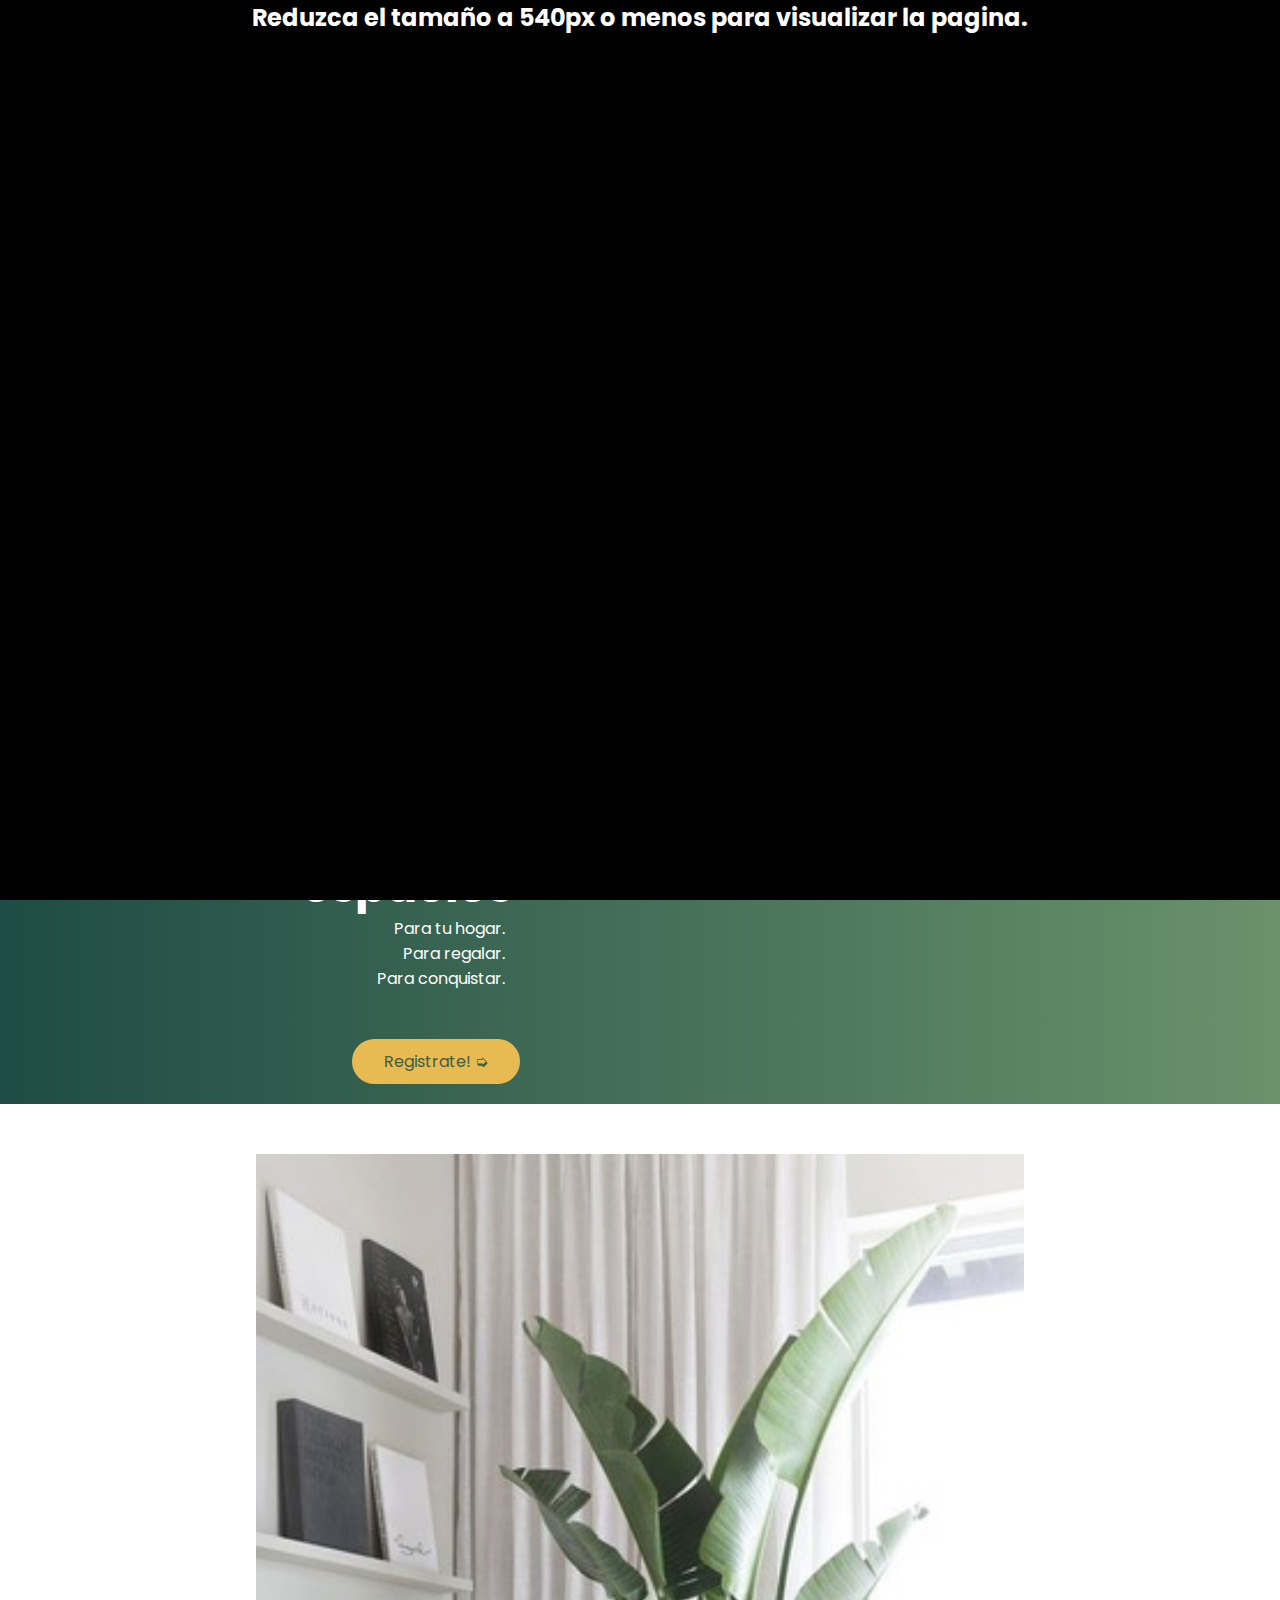
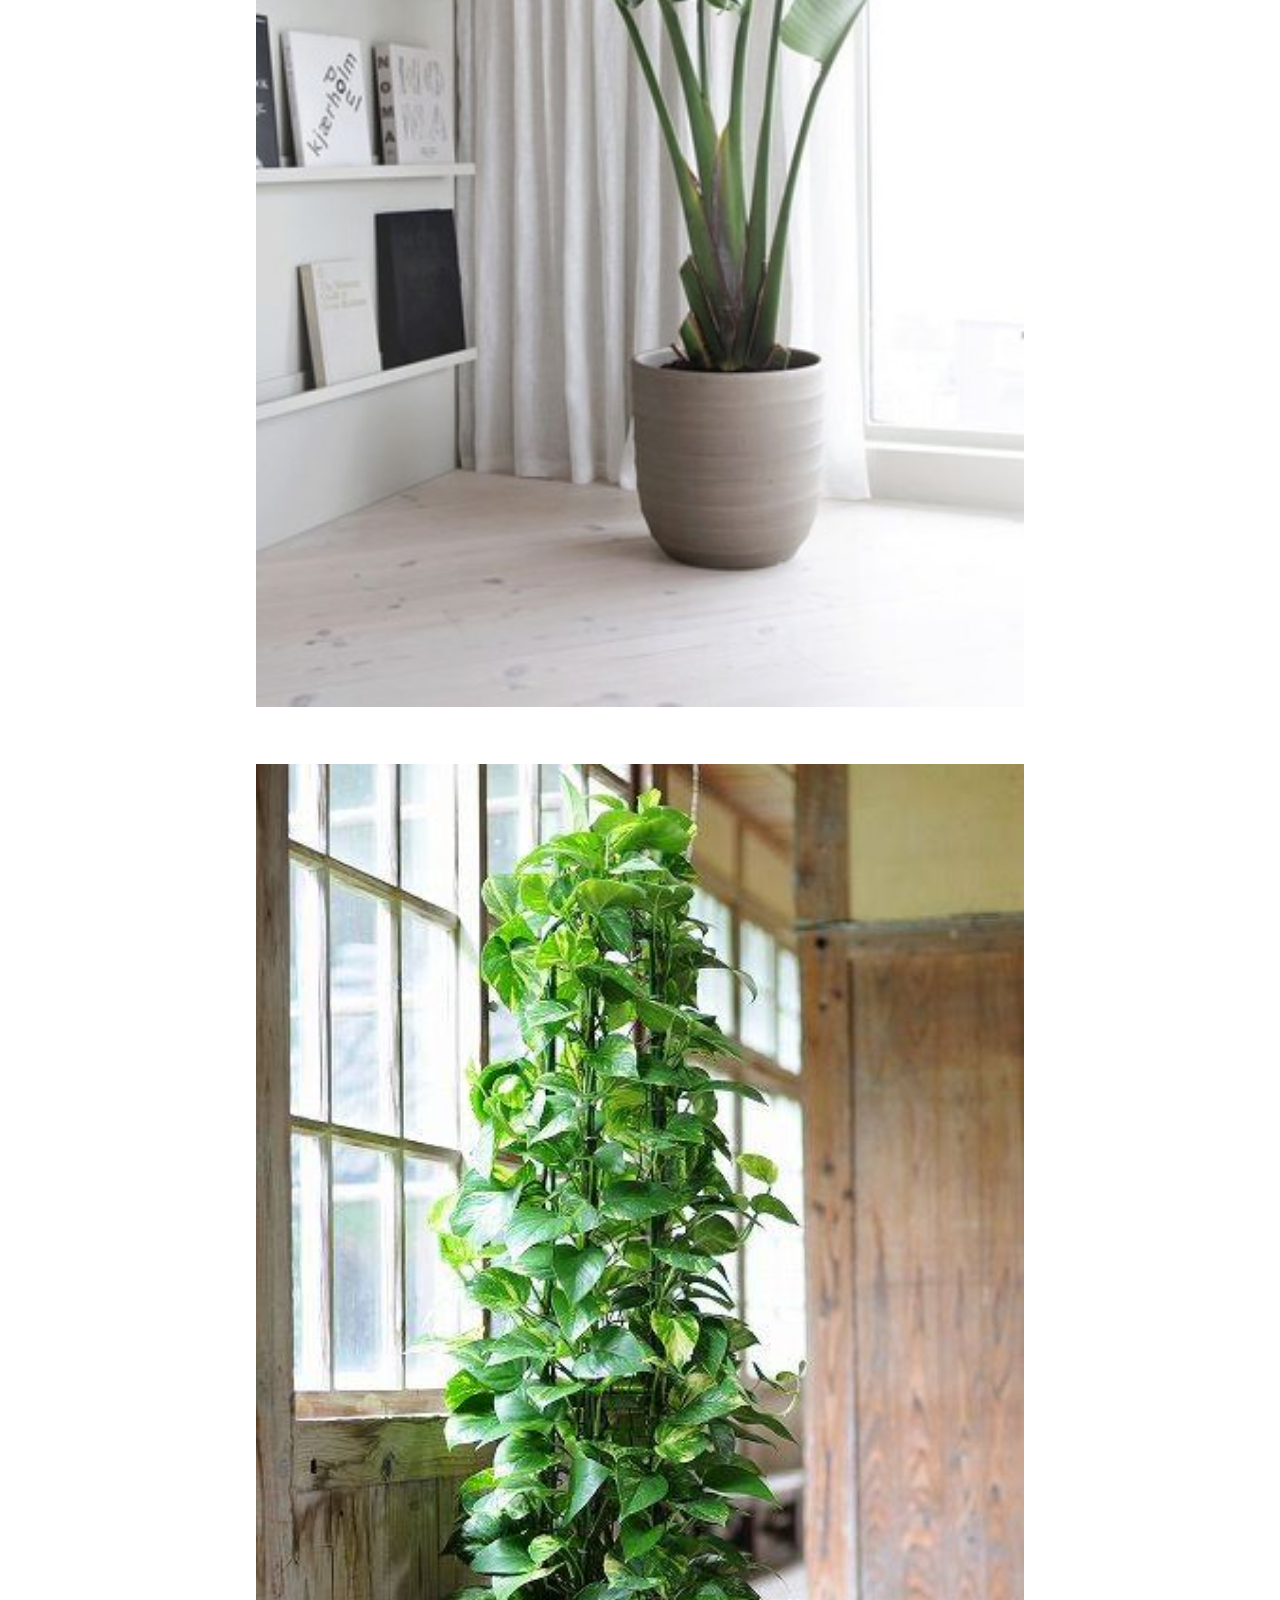
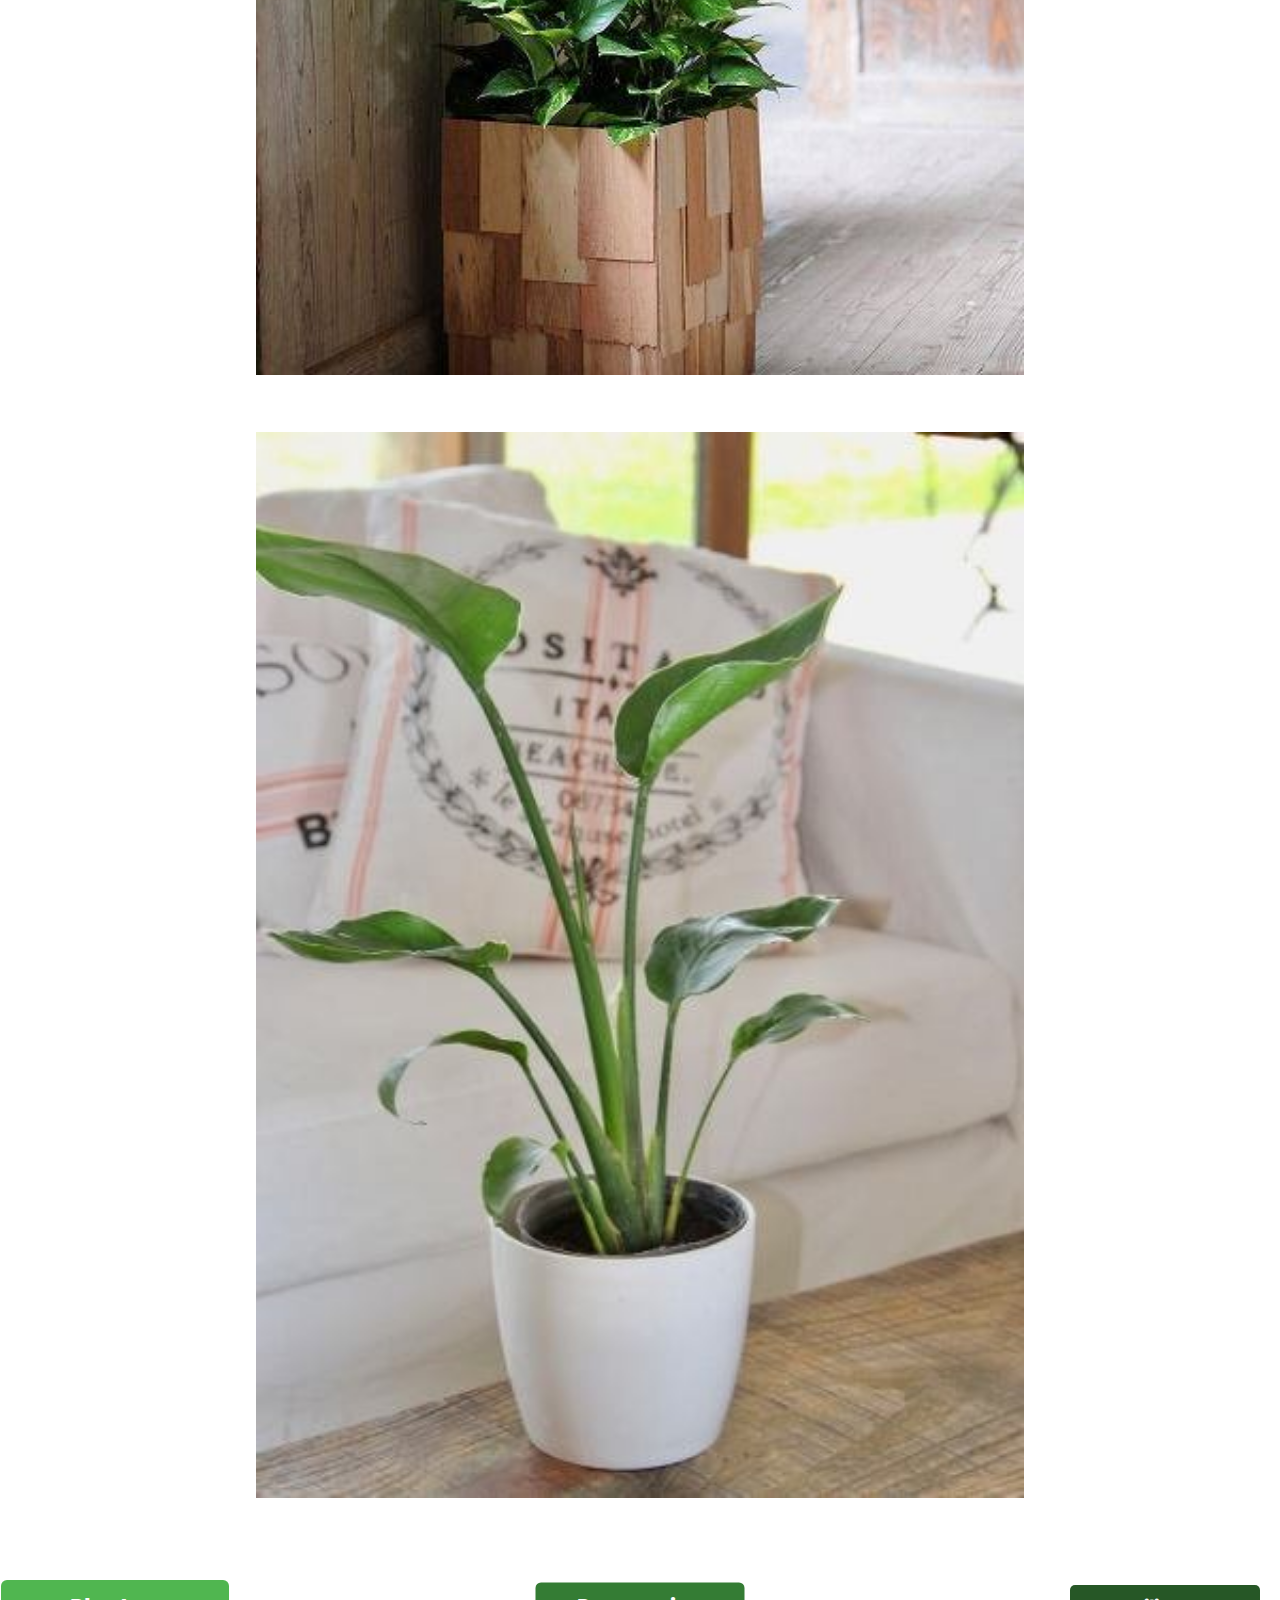
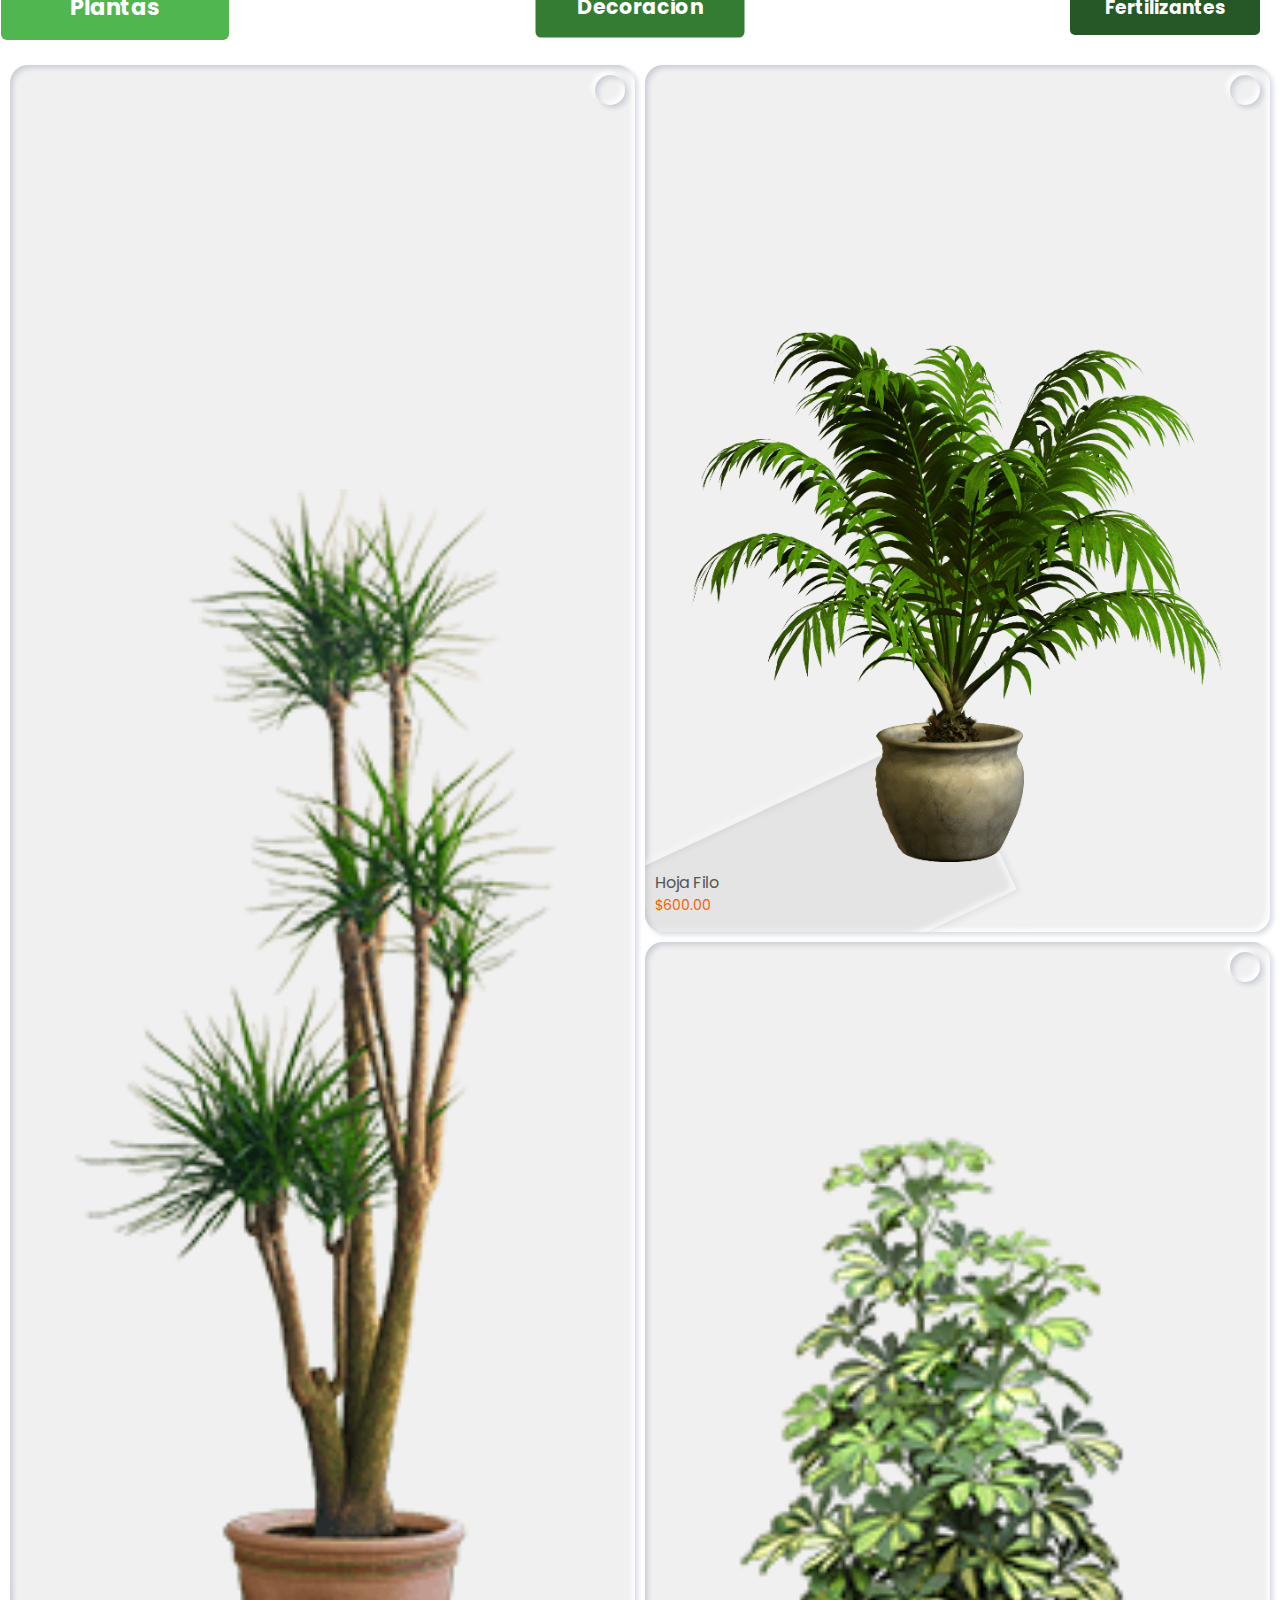
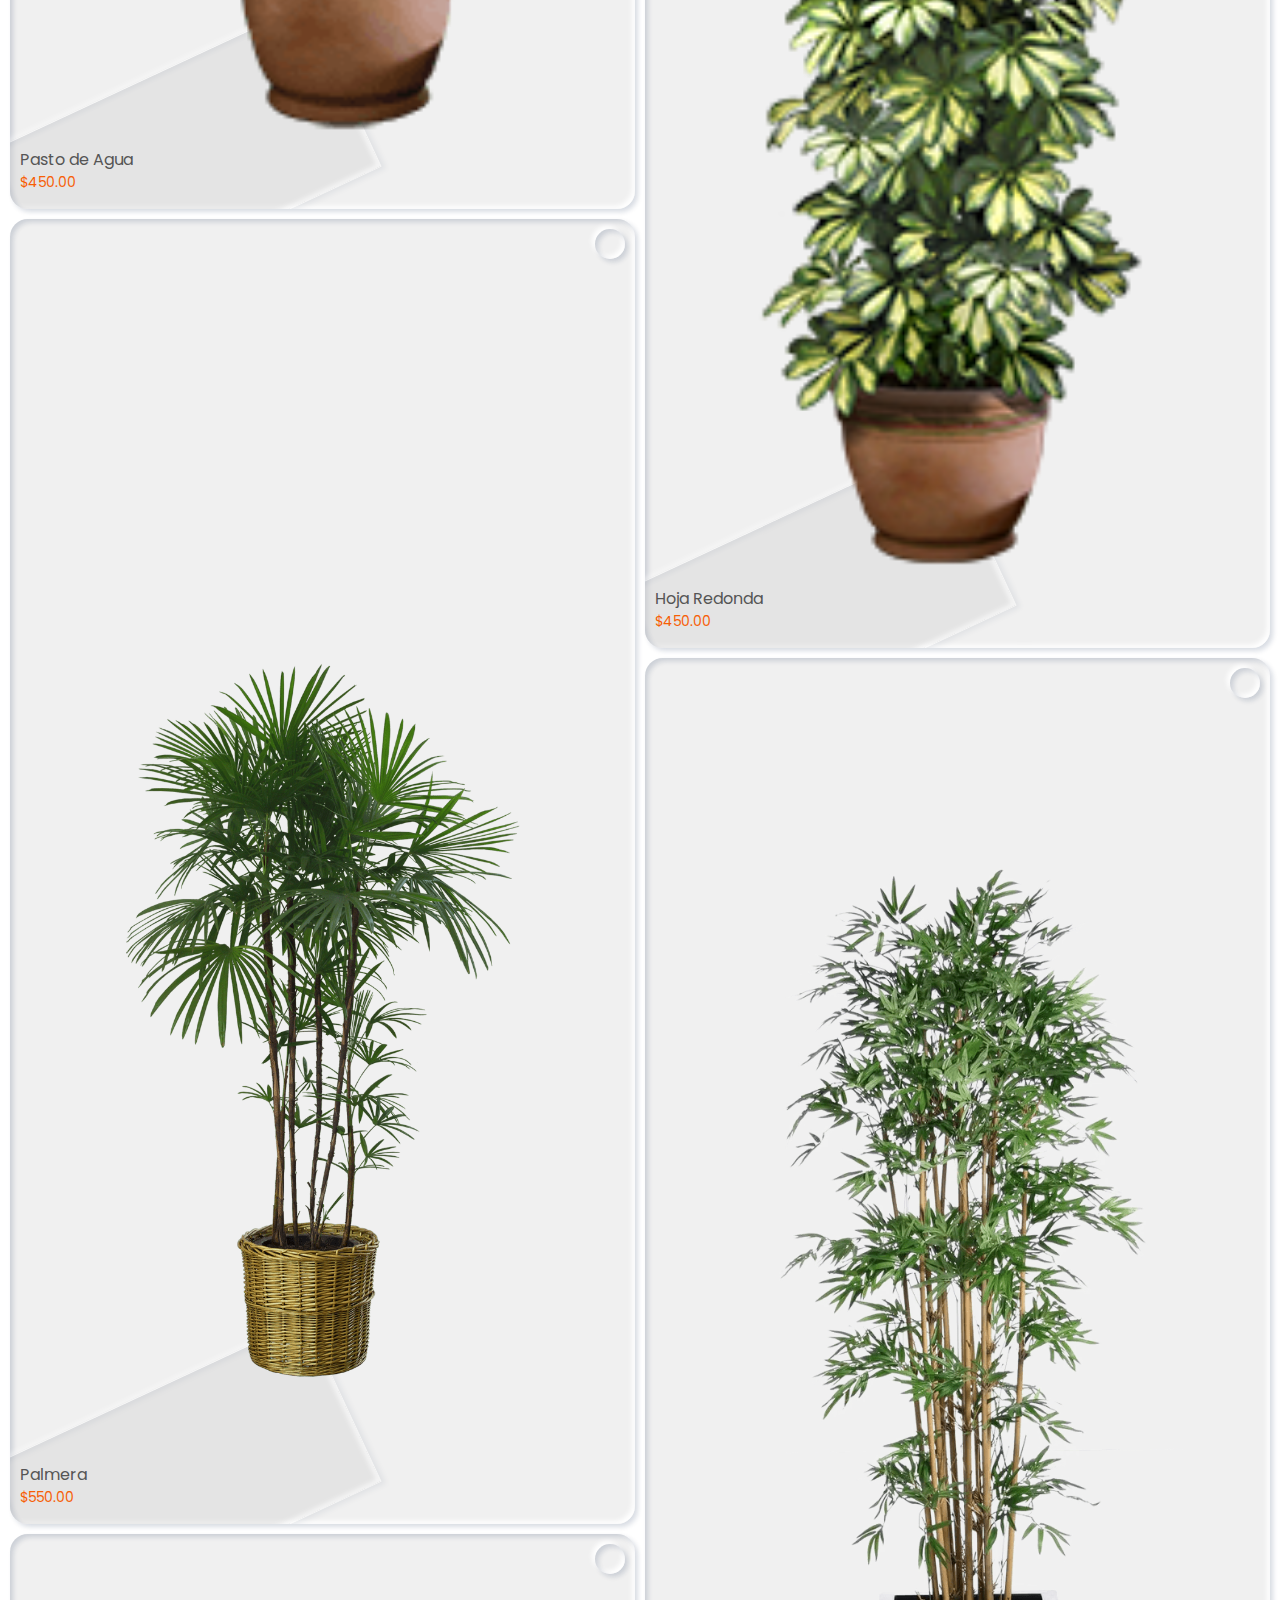
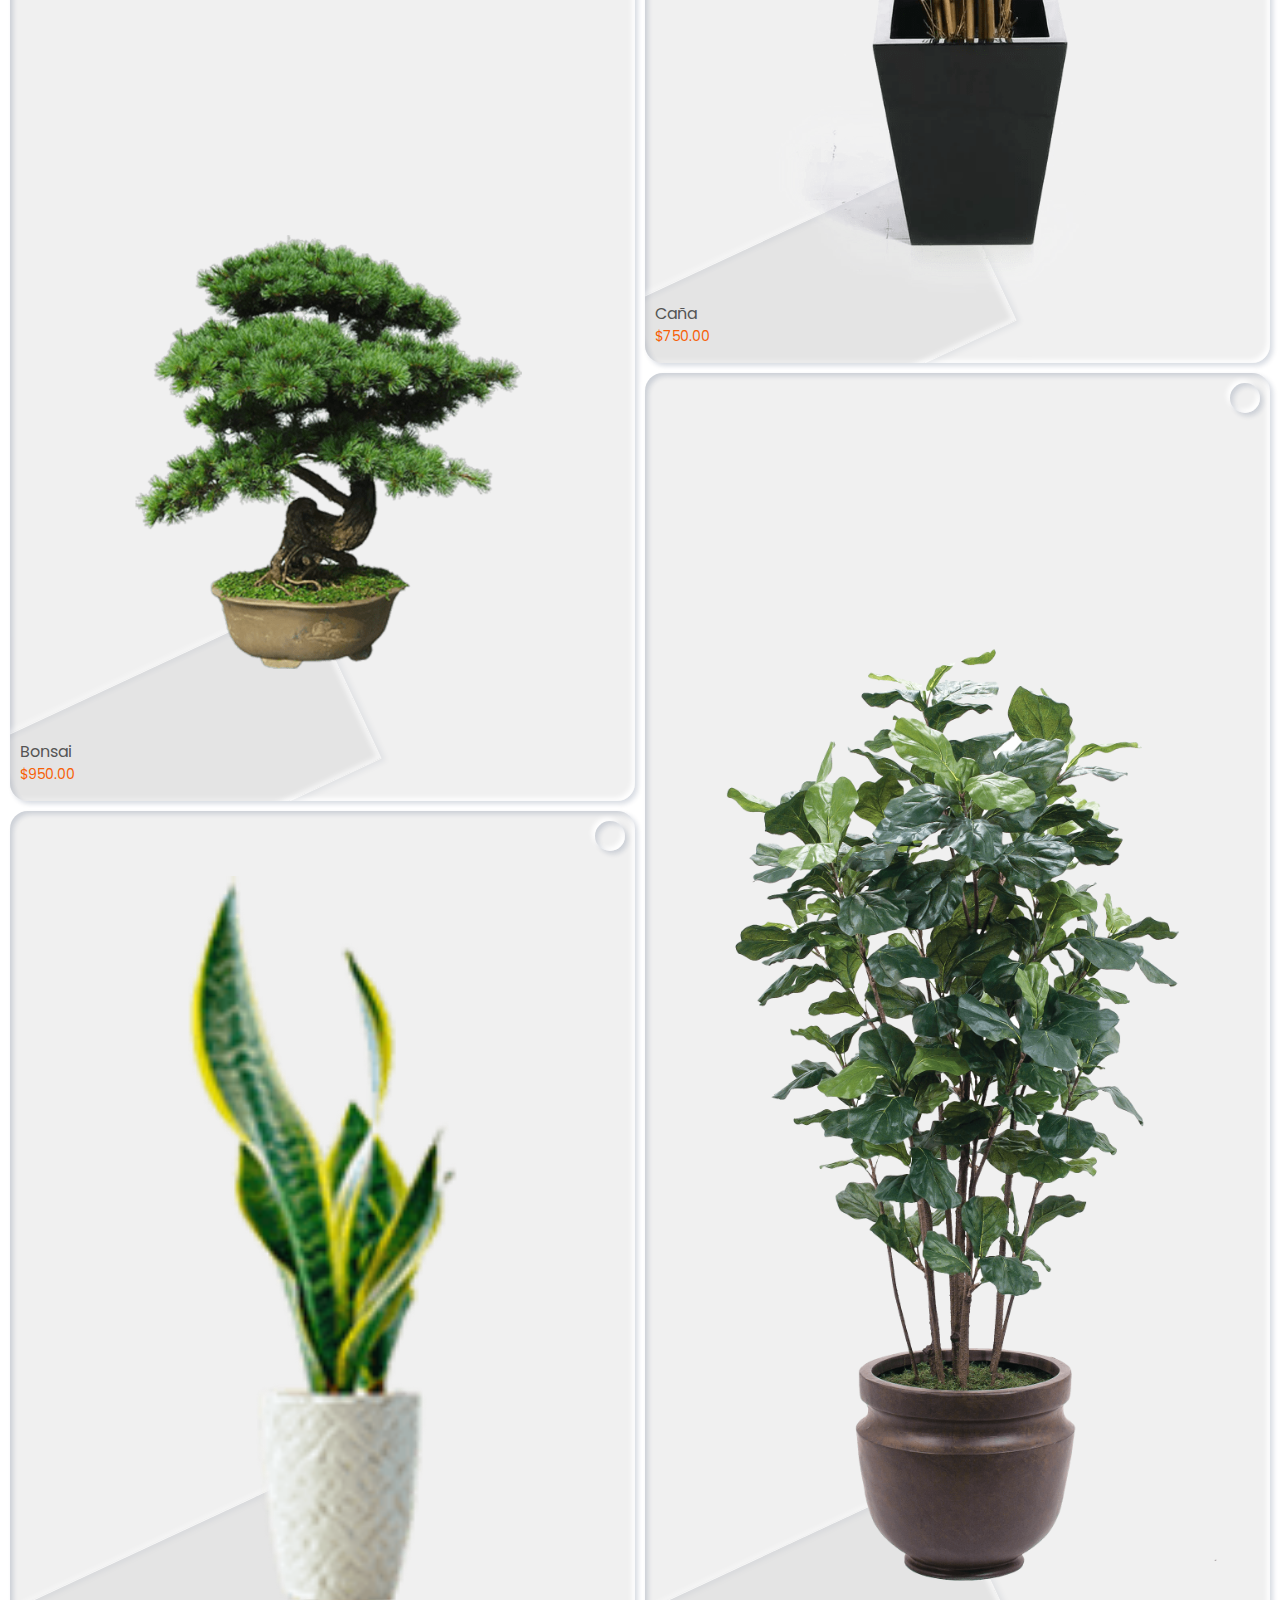
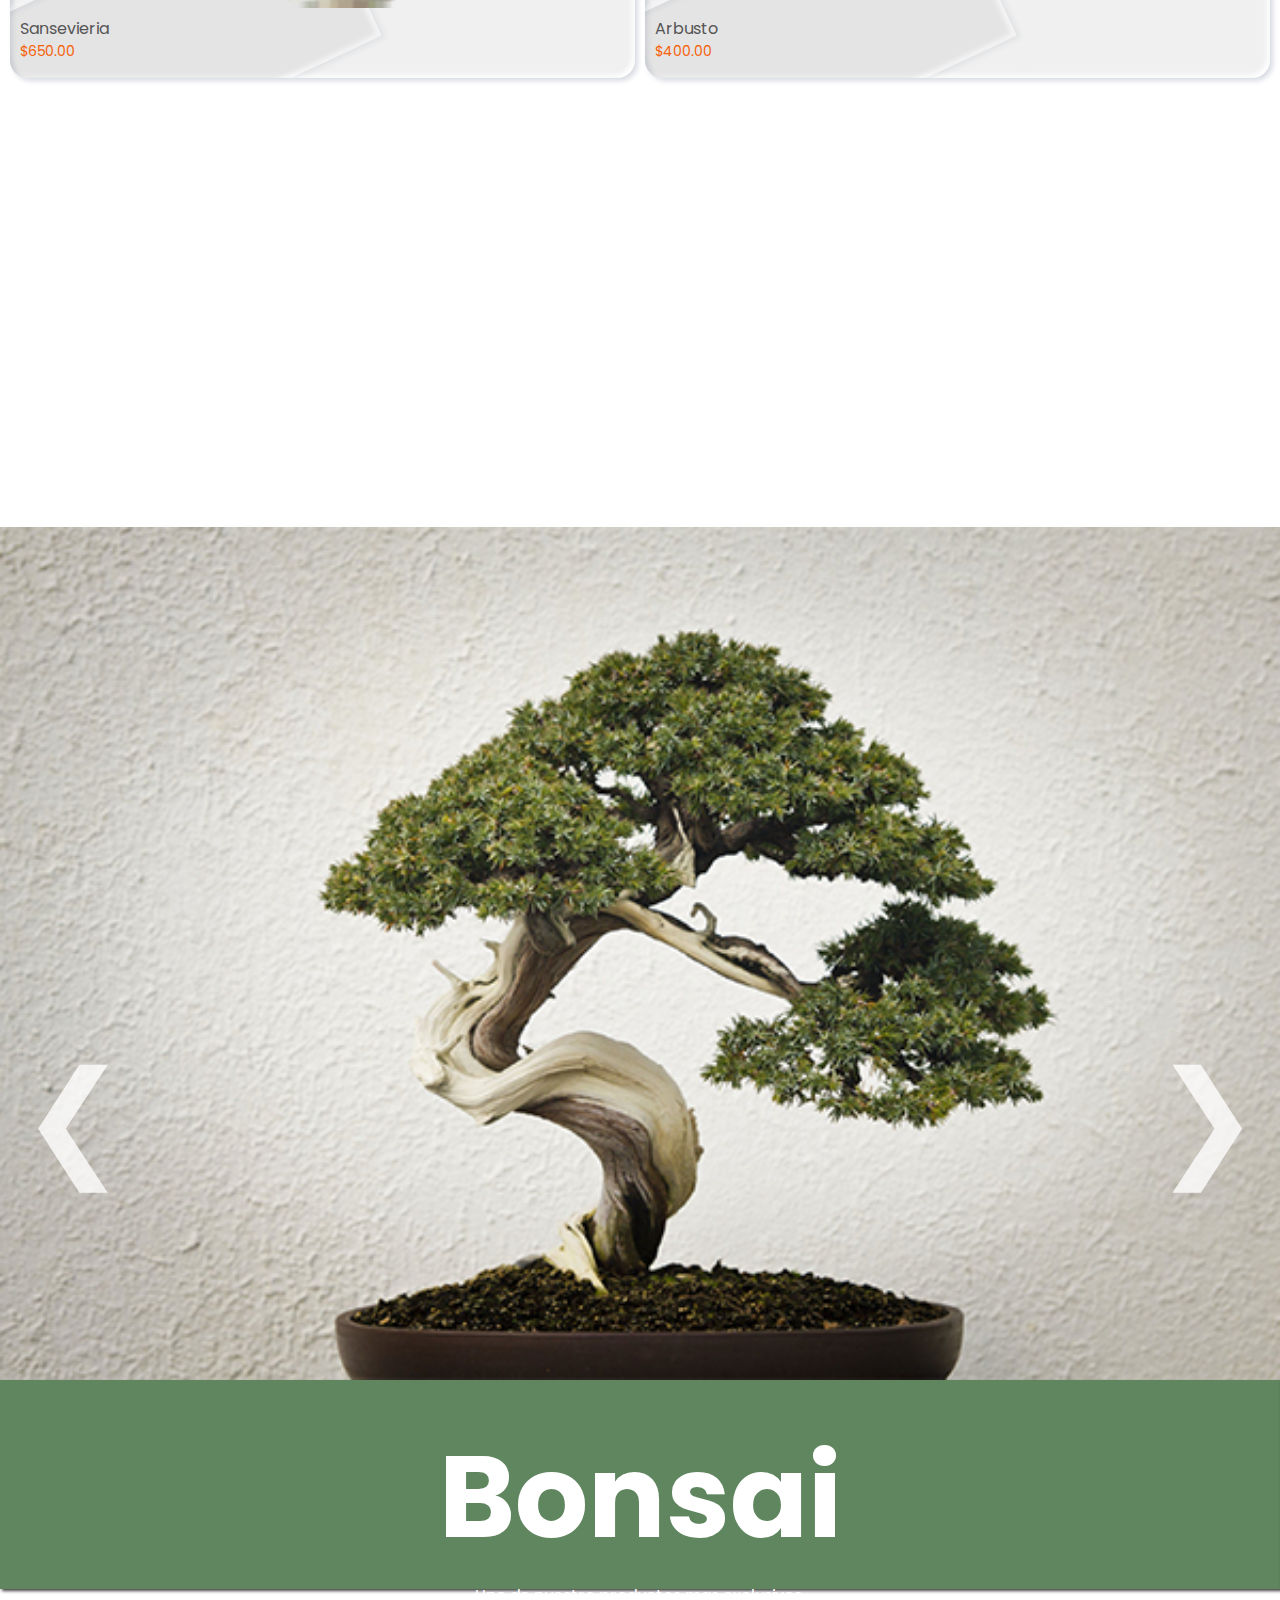
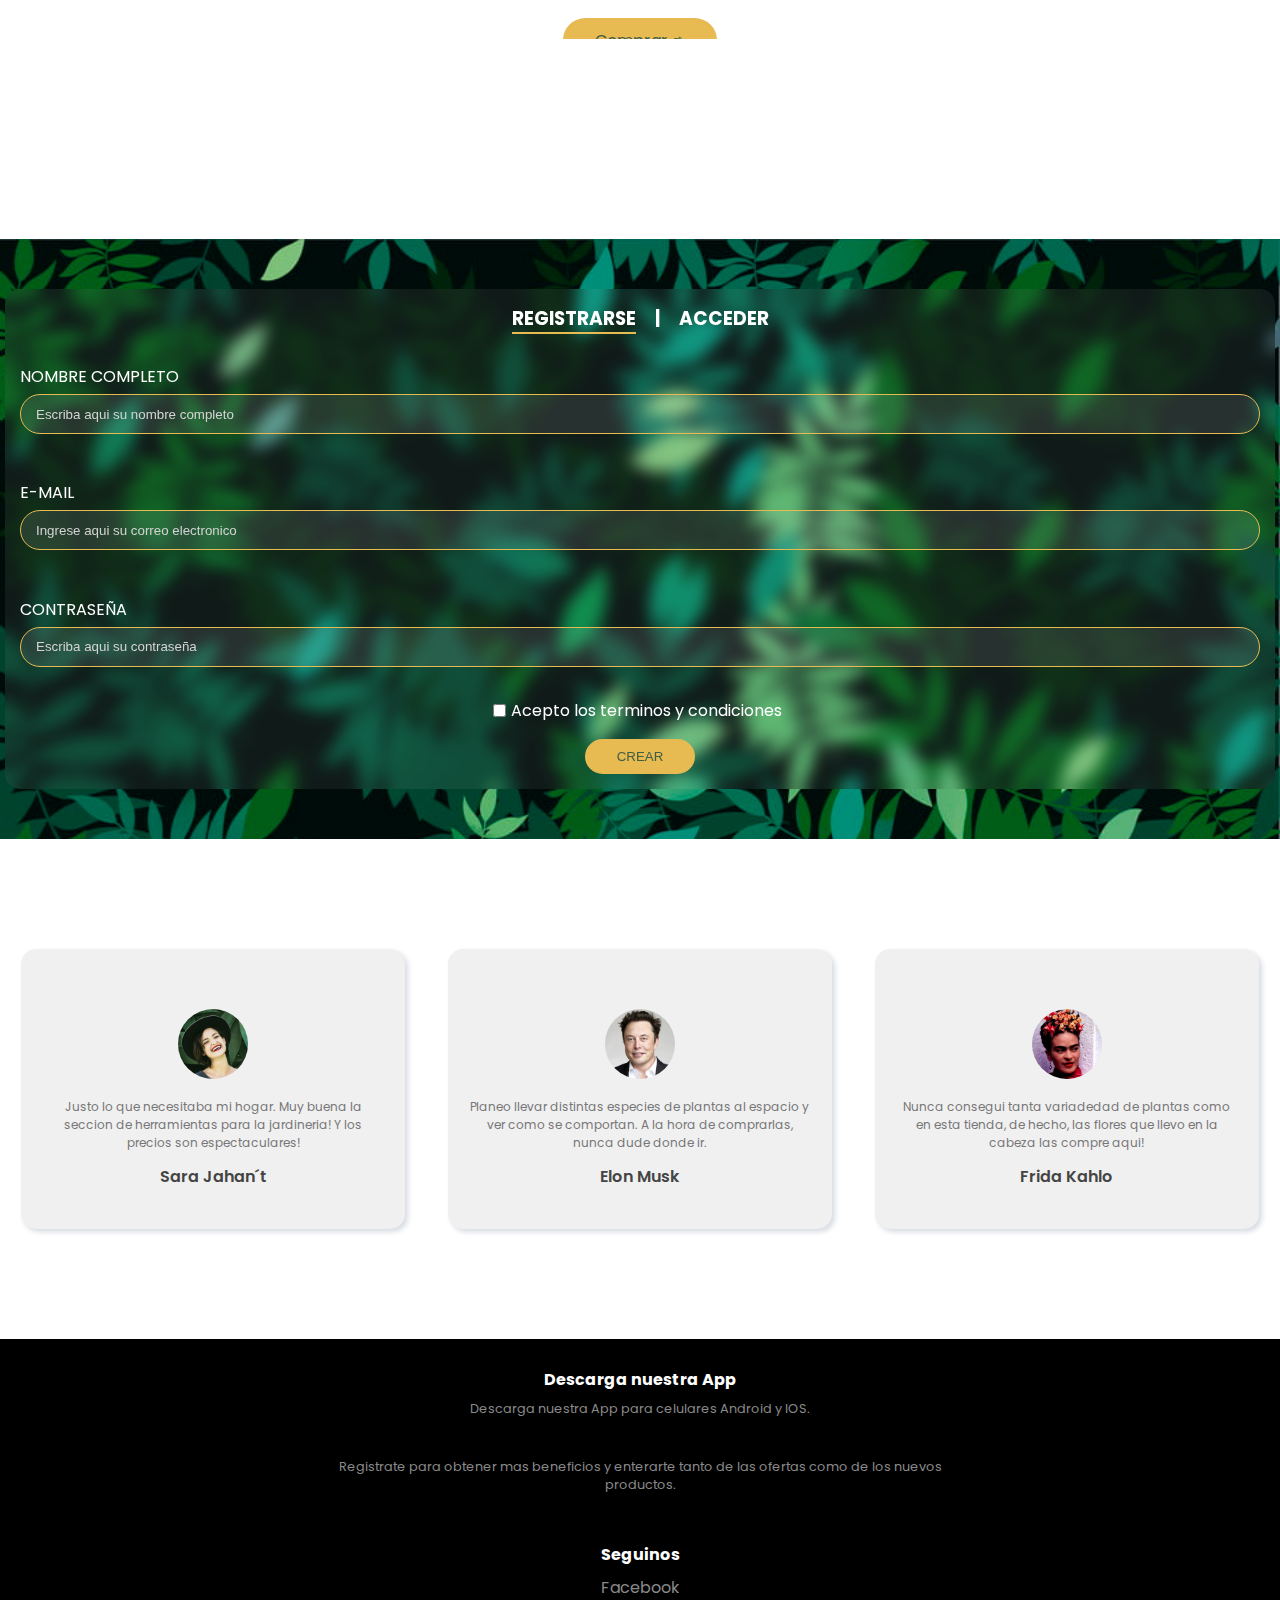
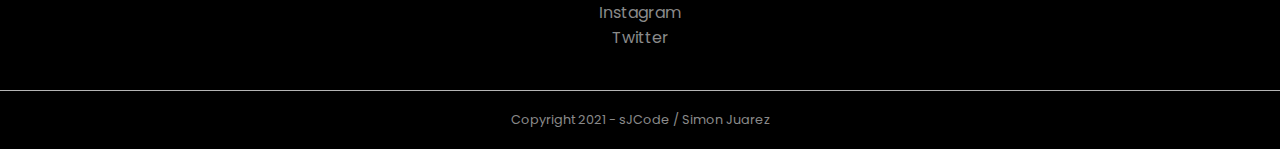
==== commit e7d9f45f: "Create the html product" ====
--- a/index.html
+++ b/index.html
@@ -262,8 +262,8 @@
                 <img src="/assets/maceta2.png" alt="">
                 <div class="base-container"></div>
                 <a href="">
-                    <h4>Hoja Filo</h4>
-                    <p>$600.00</p>
+                    <h4>Maceta 15lts</h4>
+                    <p>$1600.00</p>
                     <i class="bi bi-arrow-right arrow-product"></i>
                 </a>
                 <div id="lik" class="like">
@@ -276,8 +276,8 @@
                 <img src="/assets/mesa1.png" alt="">
                 <div class="base-container"></div>
                 <a href="">
-                    <h4>Hoja Filo</h4>
-                    <p>$600.00</p>
+                    <h4>Mesa c/sillas</h4>
+                    <p>$4600.00</p>
                     <i class="bi bi-arrow-right arrow-product"></i>
                 </a>
                 <div class="like">
@@ -290,8 +290,8 @@
                 <img src="/assets/sillon1.png" alt="">
                 <div class="base-container"></div>
                 <a href="">
-                    <h4>Hoja Filo</h4>
-                    <p>$600.00</p>
+                    <h4>Sillones x par</h4>
+                    <p>$3600.00</p>
                     <i class="bi bi-arrow-right arrow-product"></i>
                 </a>
                 <div class="like">
@@ -304,8 +304,8 @@
                 <img src="/assets/banqueta.png" alt="">
                 <div class="base-container"></div>
                 <a href="">
-                    <h4>Hoja Filo</h4>
-                    <p>$600.00</p>
+                    <h4>Banqueta</h4>
+                    <p>$2200.00</p>
                     <i class="bi bi-arrow-right arrow-product"></i>
                 </a>
                 <div class="like">
@@ -318,8 +318,8 @@
                 <img src="/assets/sillon3.png" alt="">
                 <div class="base-container"></div>
                 <a href="">
-                    <h4>Bonsai</h4>
-                    <p>$950.00</p>
+                    <h4>Sillon confort</h4>
+                    <p>$2950.00</p>
                     <i class="bi bi-arrow-right arrow-product"></i>
                 </a>
                 <div class="like">
@@ -332,8 +332,8 @@
                 <img src="/assets/maceta1.png" alt="">
                 <div class="base-container"></div>
                 <a href="">
-                    <h4>Hoja Filo</h4>
-                    <p>$600.00</p>
+                    <h4>Maceta recta</h4>
+                    <p>1300.00</p>
                     <i class="bi bi-arrow-right arrow-product"></i>
                 </a>
                 <div class="like">
@@ -346,8 +346,8 @@
                 <img src="/assets/maceta4.png" alt="">
                 <div class="base-container"></div>
                 <a href="">
-                    <h4>Hoja Filo</h4>
-                    <p>$600.00</p>
+                    <h4>Set plato maceta</h4>
+                    <p>$1900.00</p>
                     <i class="bi bi-arrow-right arrow-product"></i>
                 </a>
                 <div class="like">
@@ -360,8 +360,8 @@
                 <img src="/assets/maceta3.png" alt="">
                 <div class="base-container"></div>
                 <a href="">
-                    <h4>Hoja Filo</h4>
-                    <p>$600.00</p>
+                    <h4>Set barro maceta</h4>
+                    <p>$1600.00</p>
                     <i class="bi bi-arrow-right arrow-product"></i>
                 </a>
                 <div class="like">
@@ -379,8 +379,8 @@
                 <img src="/assets/herramientas3.png" alt="">
                 <div class="base-container"></div>
                 <a href="">
-                    <h4>Hoja Filo</h4>
-                    <p>$600.00</p>
+                    <h4>Azada doble</h4>
+                    <p>$2200.00</p>
                     <i class="bi bi-arrow-right arrow-product"></i>
                 </a>
                 <div id="lik" class="like">
@@ -393,8 +393,8 @@
                 <img src="/assets/herramientas2.png" alt="">
                 <div class="base-container"></div>
                 <a href="">
-                    <h4>Hoja Filo</h4>
-                    <p>$600.00</p>
+                    <h4>Kit jardineria</h4>
+                    <p>$2000.00</p>
                     <i class="bi bi-arrow-right arrow-product"></i>
                 </a>
                 <div class="like">
@@ -407,7 +407,7 @@
                 <img src="/assets/fertilizante1.png" alt="">
                 <div class="base-container"></div>
                 <a href="">
-                    <h4>Hoja Filo</h4>
+                    <h4>Fertilizante liviano</h4>
                     <p>$600.00</p>
                     <i class="bi bi-arrow-right arrow-product"></i>
                 </a>
@@ -421,8 +421,8 @@
                 <img src="/assets/fertilizante2.png" alt="">
                 <div class="base-container"></div>
                 <a href="">
-                    <h4>Hoja Filo</h4>
-                    <p>$600.00</p>
+                    <h4>Fertilizante puro</h4>
+                    <p>$800.00</p>
                     <i class="bi bi-arrow-right arrow-product"></i>
                 </a>
                 <div class="like">
@@ -435,8 +435,8 @@
                 <img src="/assets/fertilizante3.png" alt="">
                 <div class="base-container"></div>
                 <a href="">
-                    <h4>Hoja Filo</h4>
-                    <p>$600.00</p>
+                    <h4>Fertilizante duo</h4>
+                    <p>$1150.00</p>
                     <i class="bi bi-arrow-right arrow-product"></i>
                 </a>
                 <div class="like">
@@ -449,8 +449,8 @@
                 <img src="/assets/herramientas1.png" alt="">
                 <div class="base-container"></div>
                 <a href="">
-                    <h4>Hoja Filo</h4>
-                    <p>$600.00</p>
+                    <h4>Kit Jardineria pesado</h4>
+                    <p>$4600.00</p>
                     <i class="bi bi-arrow-right arrow-product"></i>
                 </a>
                 <div class="like">
@@ -463,8 +463,8 @@
                 <img src="/assets/tijera1.png" alt="">
                 <div class="base-container"></div>
                 <a href="">
-                    <h4>Sansevieria</h4>
-                    <p>$650.00</p>
+                    <h4>Tijera de mano</h4>
+                    <p>$1650.00</p>
                     <i class="bi bi-arrow-right arrow-product"></i>
                 </a>
                 <div class="like">
@@ -477,8 +477,8 @@
                 <img src="/assets/tijera2.png" alt="">
                 <div class="base-container"></div>
                 <a href="">
-                    <h4>Arbusto</h4>
-                    <p>$400.00</p>
+                    <h4>Tijera podadora</h4>
+                    <p>$2400.00</p>
                     <i class="bi bi-arrow-right arrow-product"></i>
                 </a>
                 <div class="like">
--- a/styles/style.css
+++ b/styles/style.css
@@ -401,7 +401,7 @@
 header .grid-container-header .content-header-a .btn {
   display: inline-block;
   background: #e7ba52;
-  color: #fff;
+  color: #425e42;
   padding: 8px 30px;
   border: 2.5px solid #e7ba52;
   border-radius: 25px;
@@ -413,6 +413,7 @@
 
 header .grid-container-header .content-header-a .btn:hover {
   background: none;
+  color: #fff;
 }
 
 header .grid-container-header .content-header-b {
@@ -816,6 +817,7 @@
 .carousel .flex-container-carousel .article-container .carousel-caption {
   background: #065a31;
   background: linear-gradient(20deg, #1e4b45 0%, #96bc81 199%);
+  background: #5F865F;
   -webkit-box-shadow: 2px 2px 3px rgba(0, 0, 0, 0.75);
           box-shadow: 2px 2px 3px rgba(0, 0, 0, 0.75);
   width: 100vw;
@@ -838,7 +840,7 @@
 .carousel .flex-container-carousel .article-container .carousel-caption .btn {
   display: inline-block;
   background: #e7ba52;
-  color: #fff;
+  color: #425e42;
   padding: 8px 30px;
   border: 2.5px solid #e7ba52;
   border-radius: 25px;
@@ -850,6 +852,7 @@
 
 .carousel .flex-container-carousel .article-container .carousel-caption .btn:hover {
   background: none;
+  color: #fff;
 }
 
 /*-----------LOGIN---------*/
@@ -974,7 +977,7 @@
 .login .flex-container-login .container-buttons button {
   display: inline-block;
   background: #e7ba52;
-  color: #fff;
+  color: #425e42;
   padding: 8px 30px;
   border: 2.5px solid #e7ba52;
   border-radius: 25px;
@@ -985,6 +988,7 @@
 
 .login .flex-container-login .container-buttons button:hover {
   background: none;
+  color: #fff;
 }
 
 /*-----------HAPPY CUSTOMERS---------*/
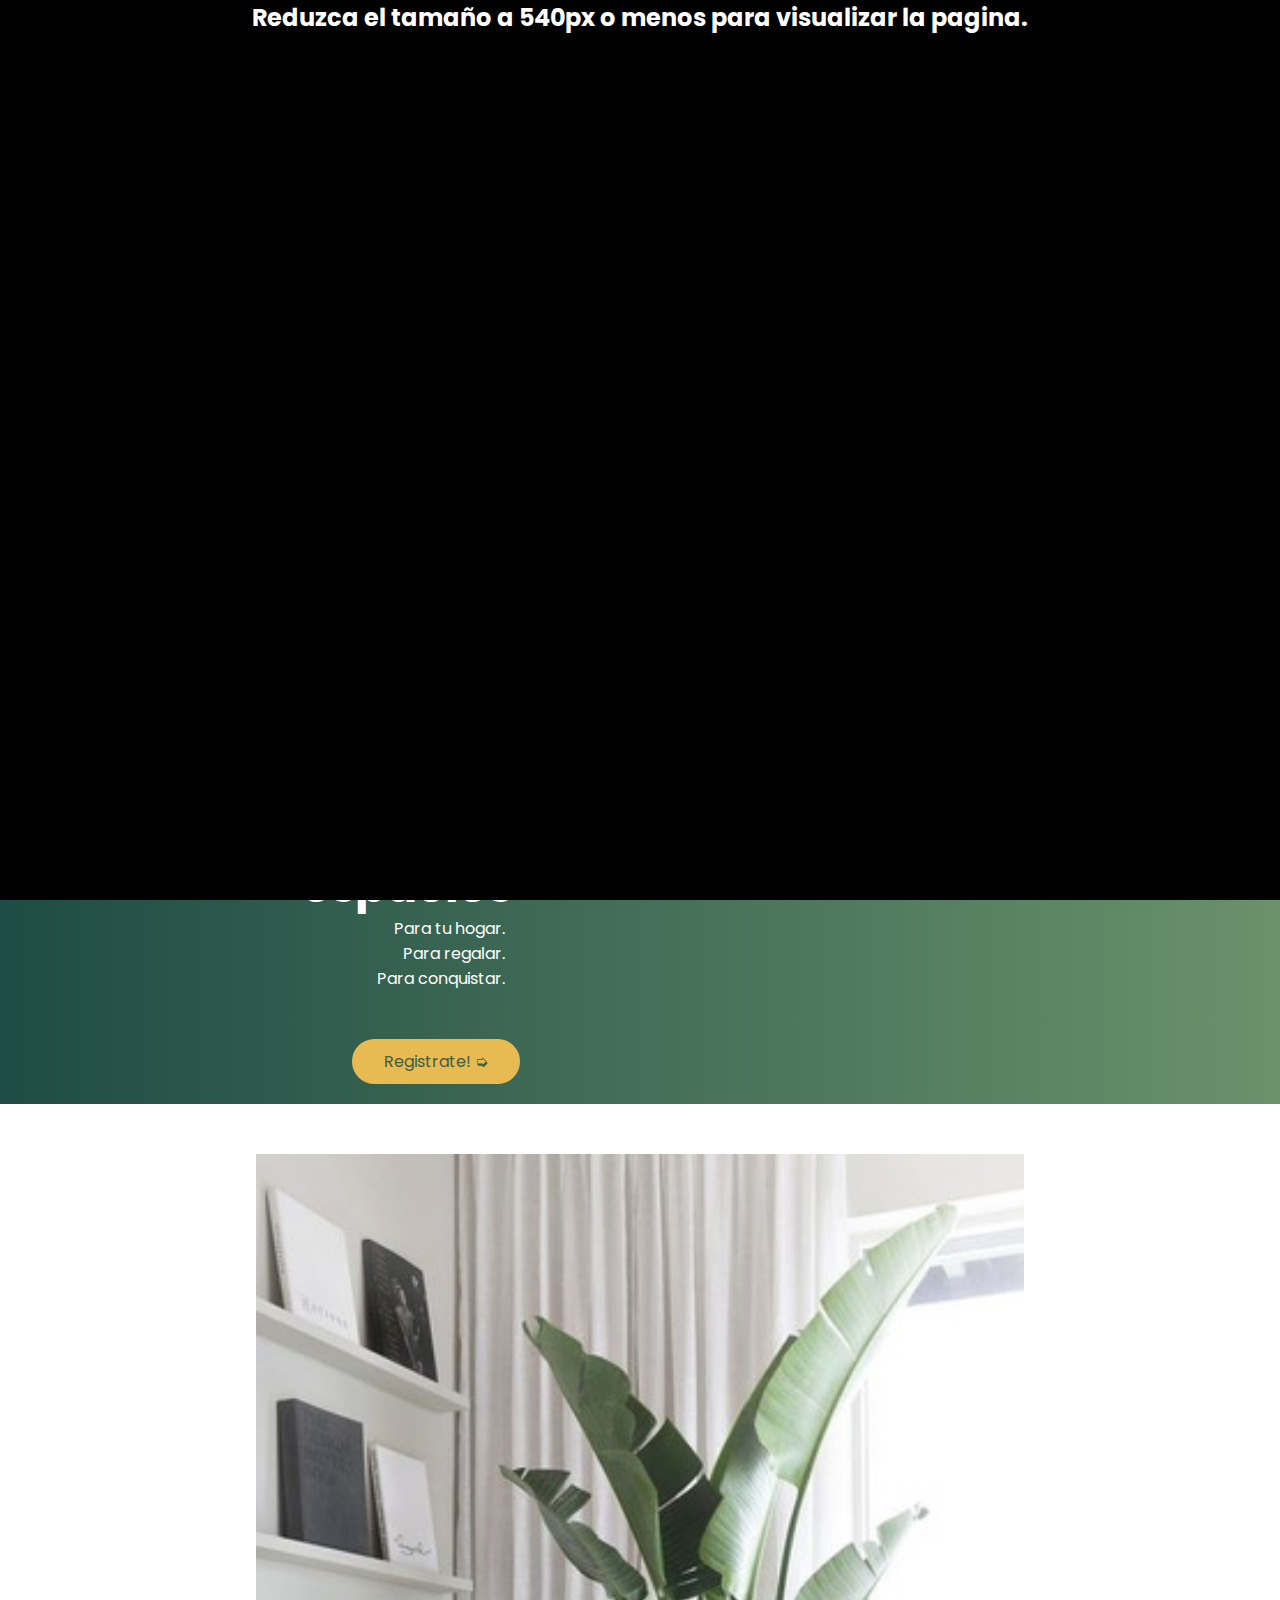
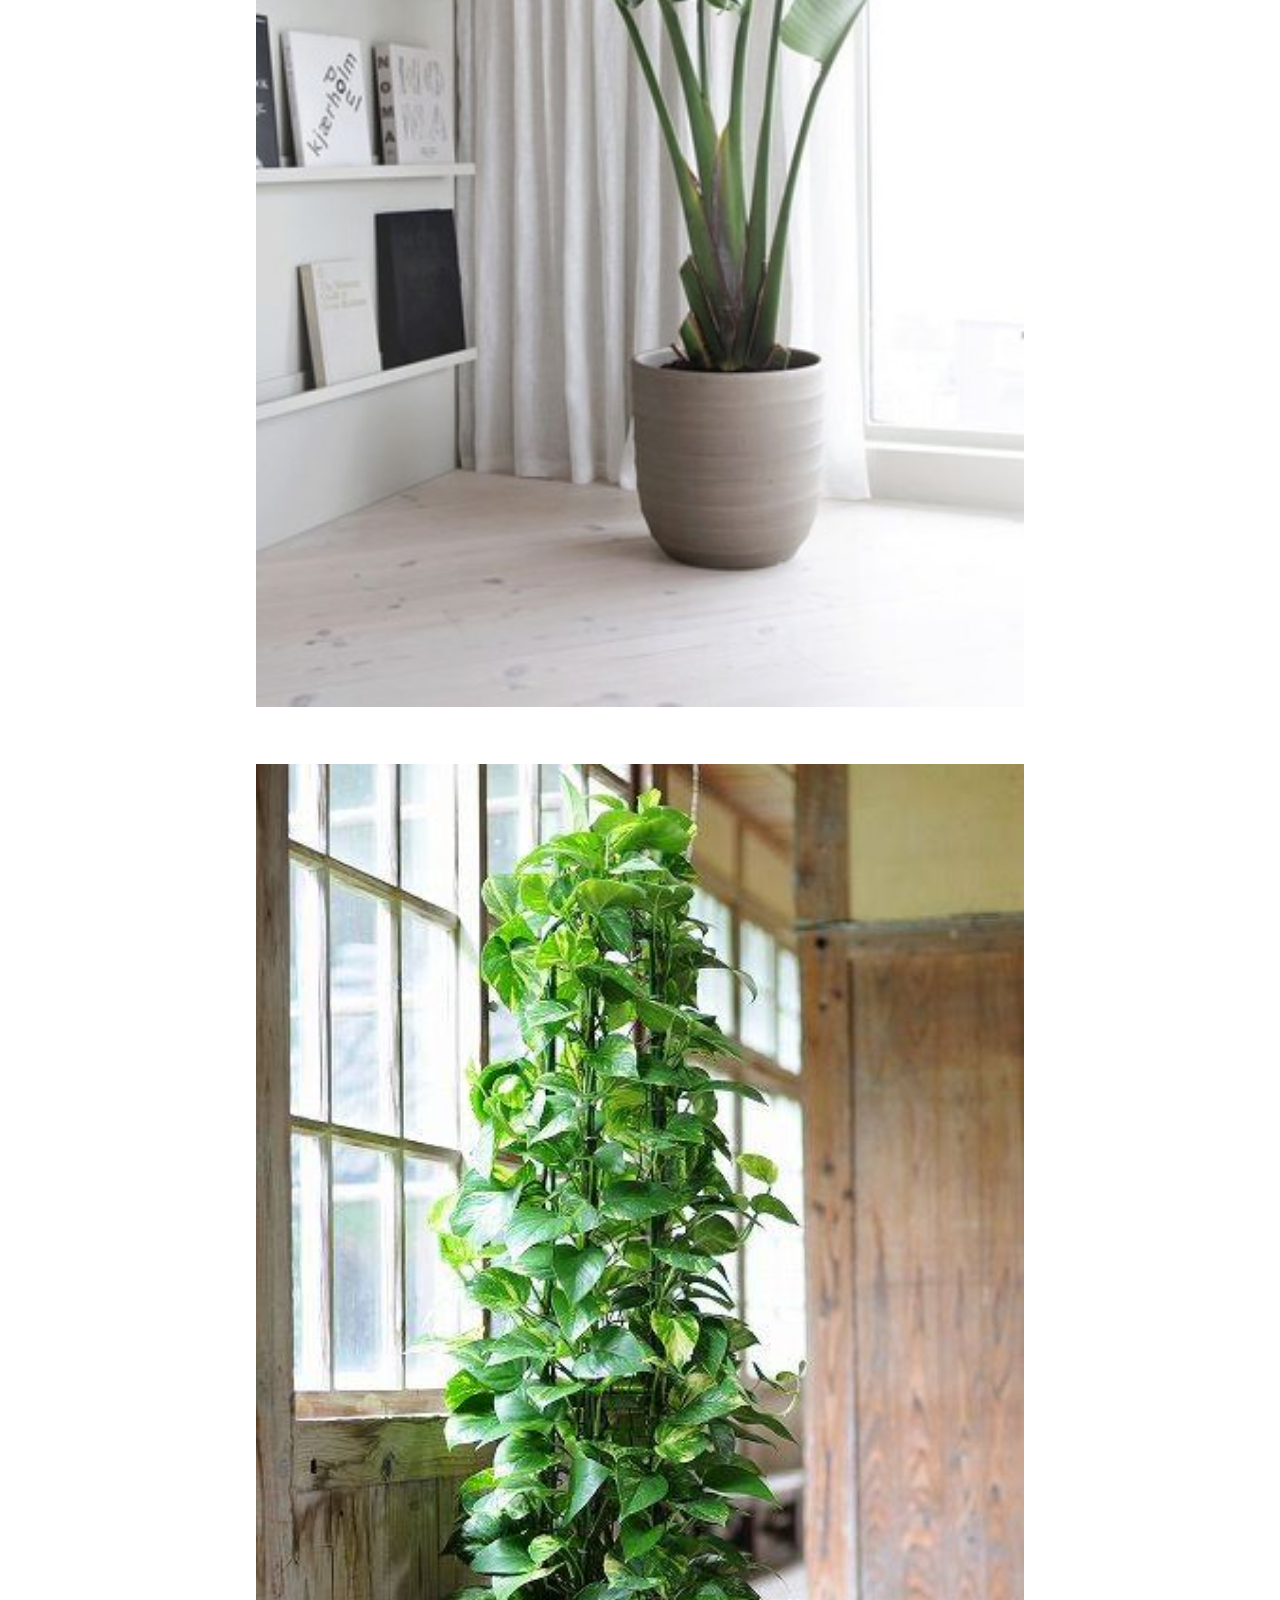
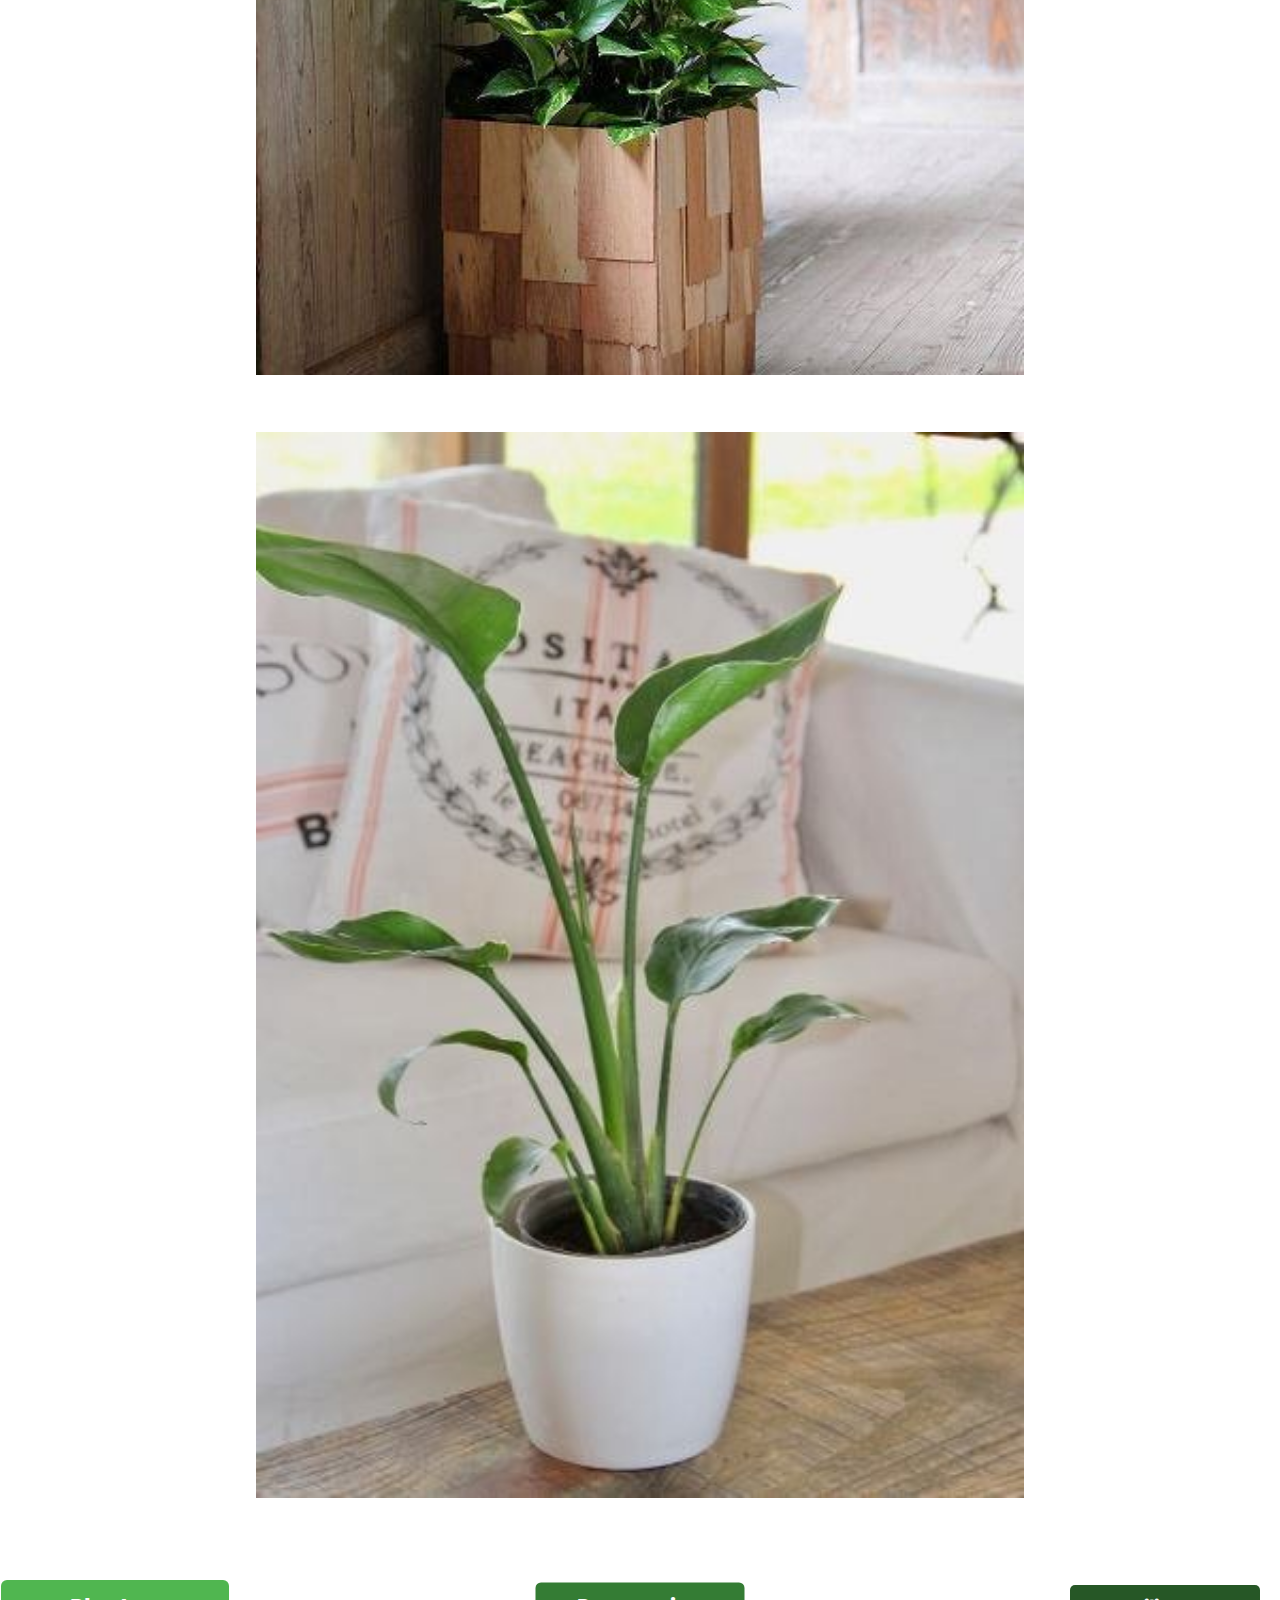
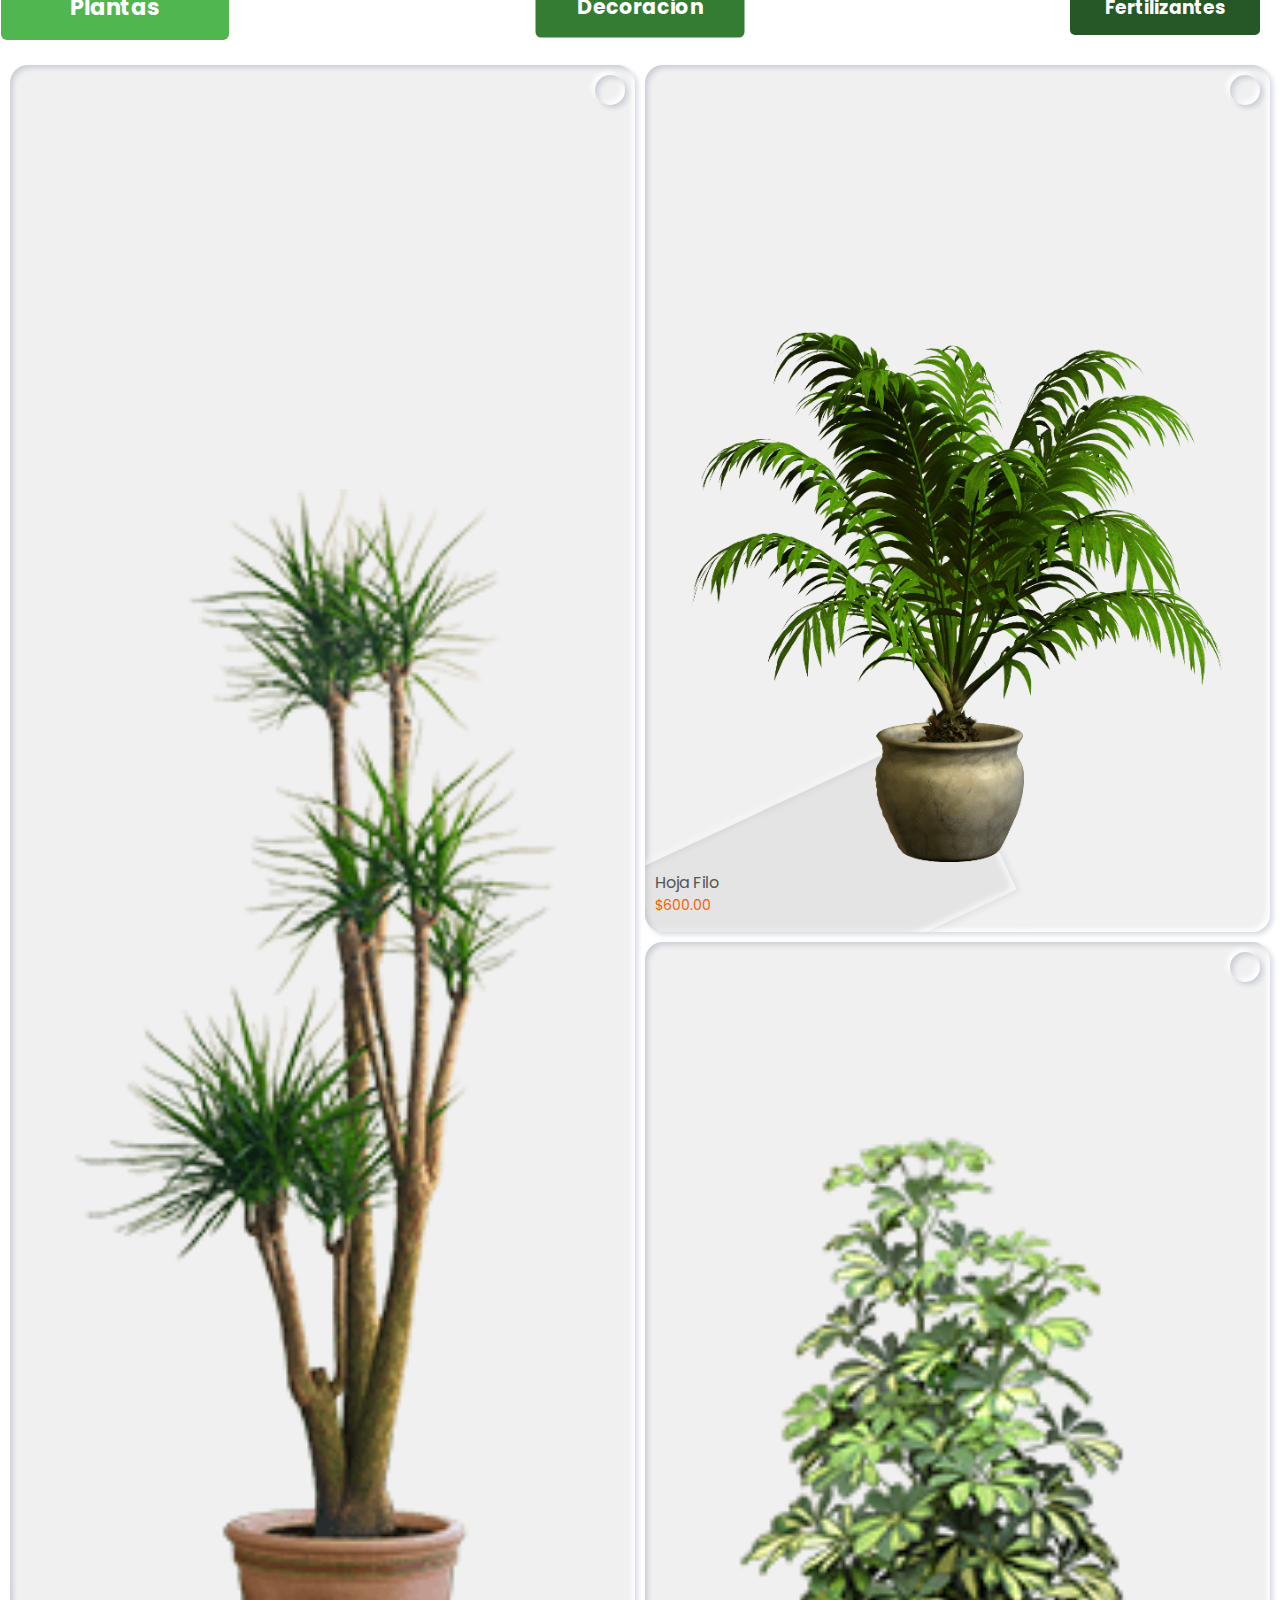
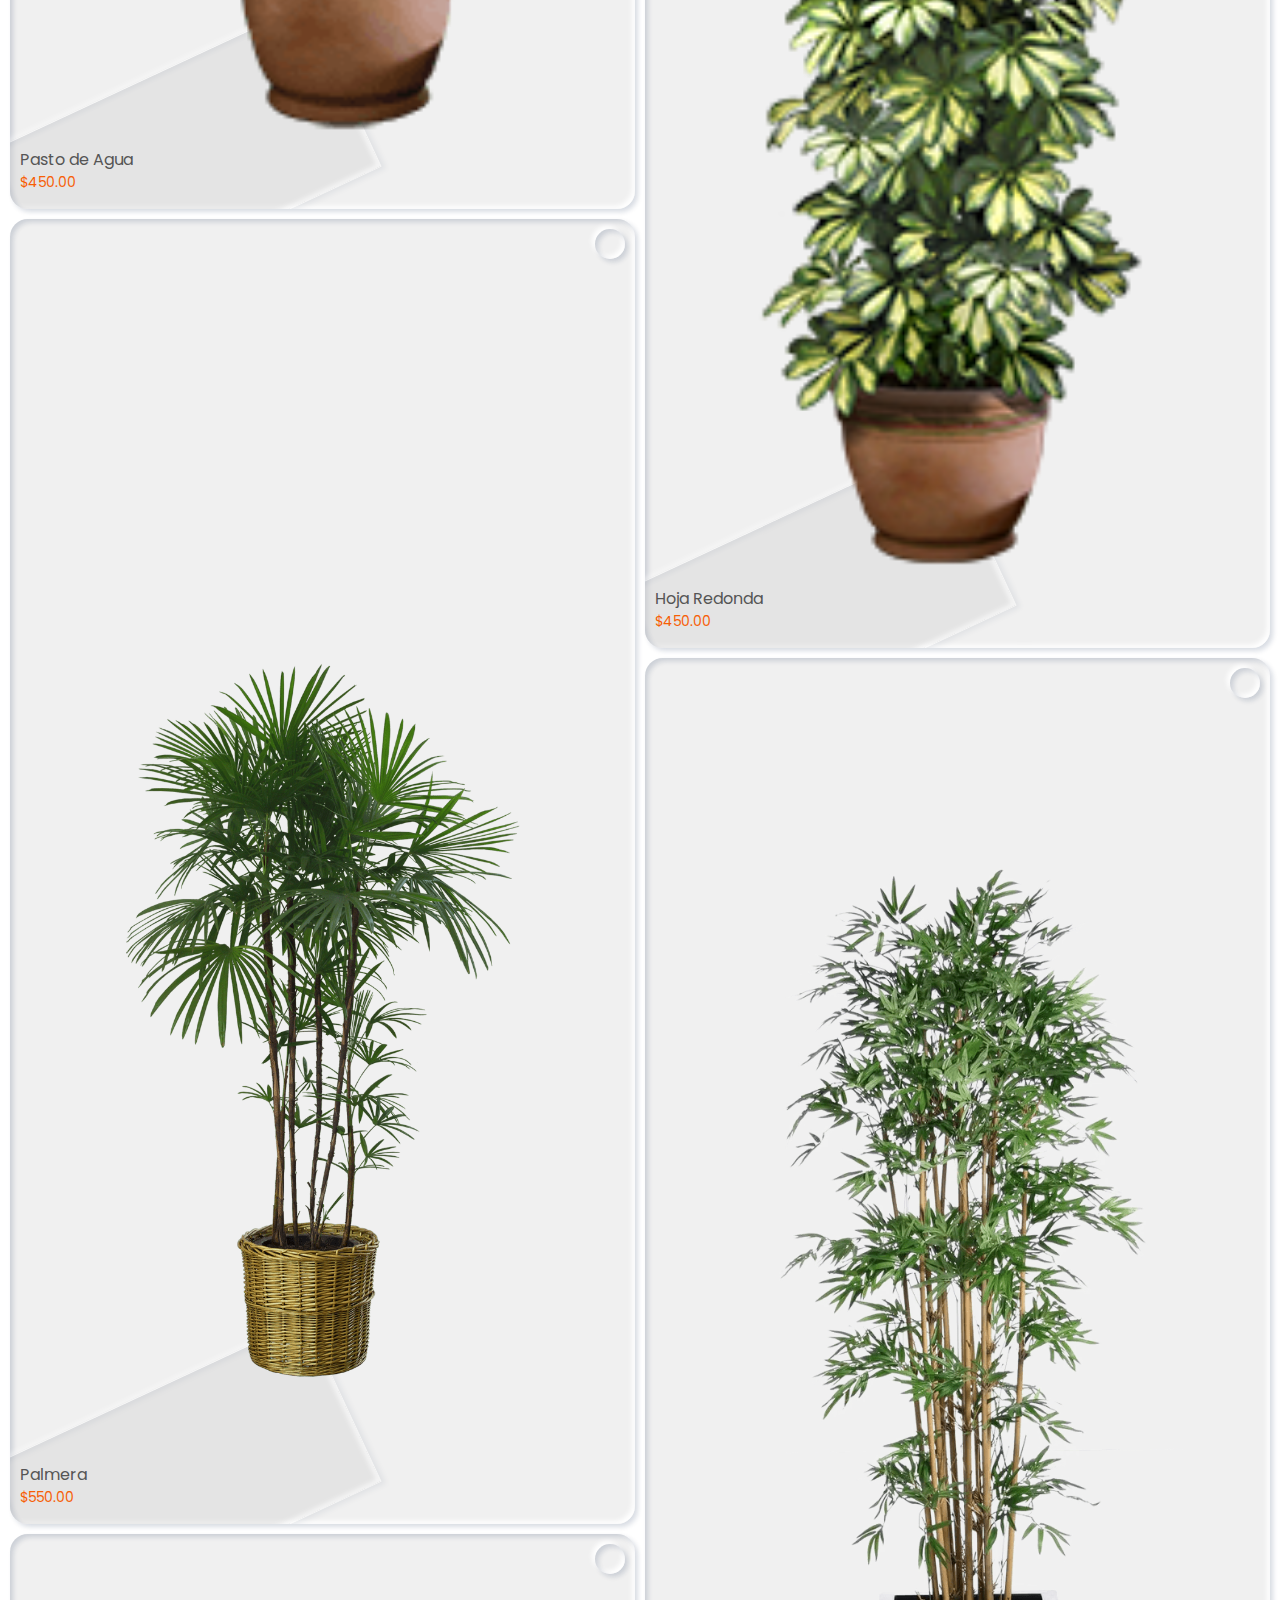
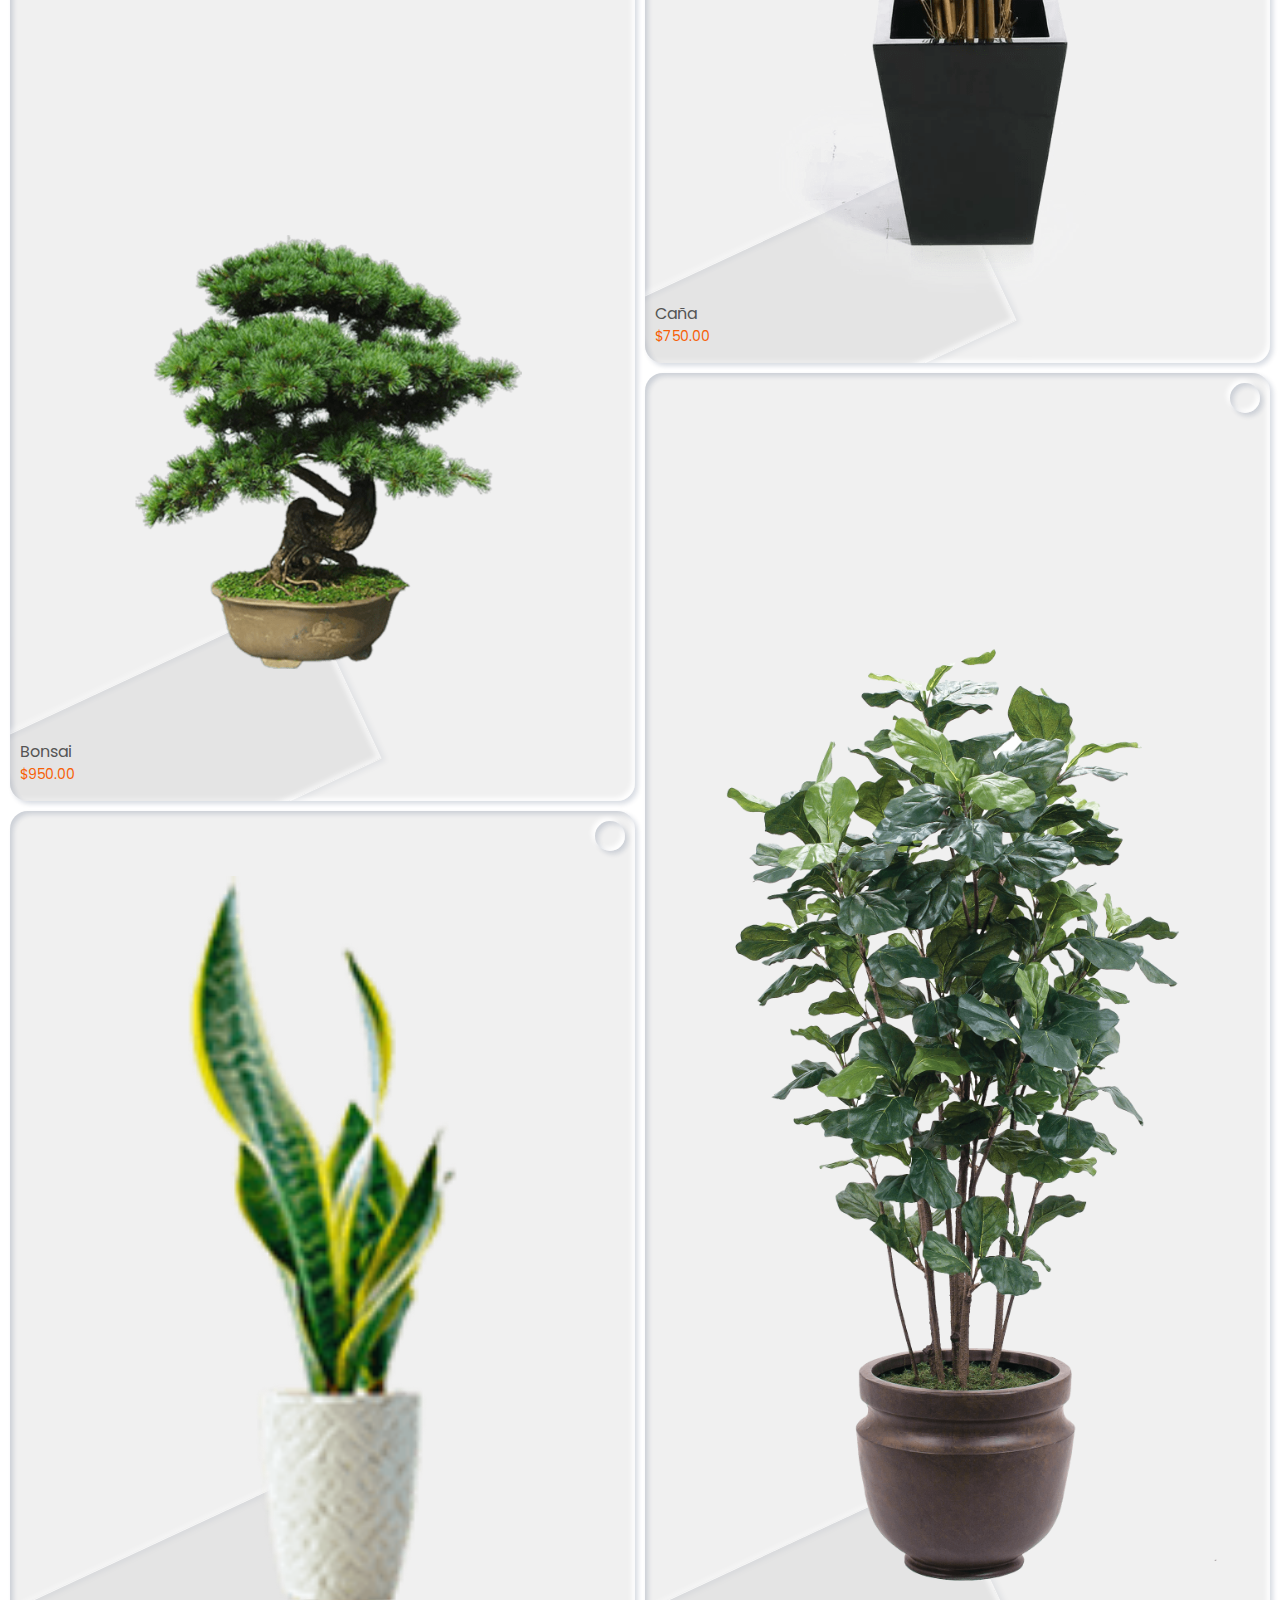
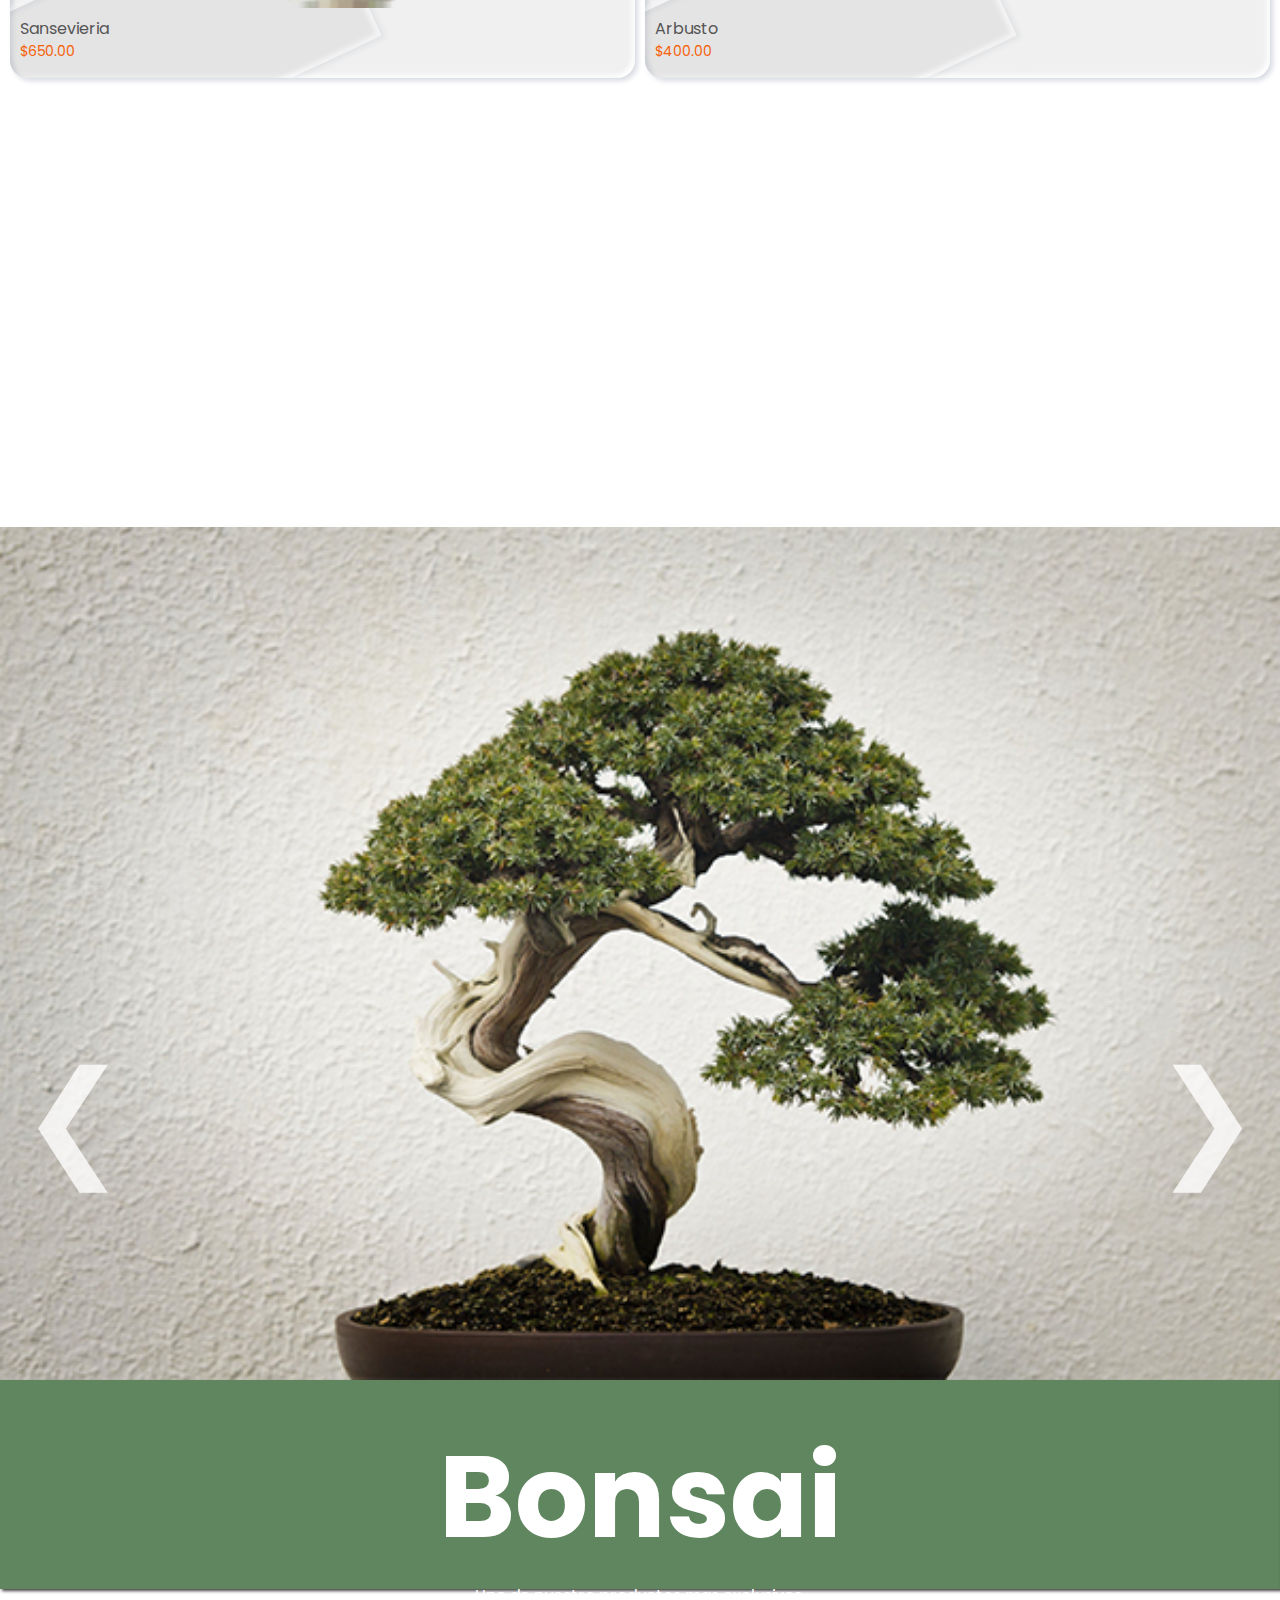
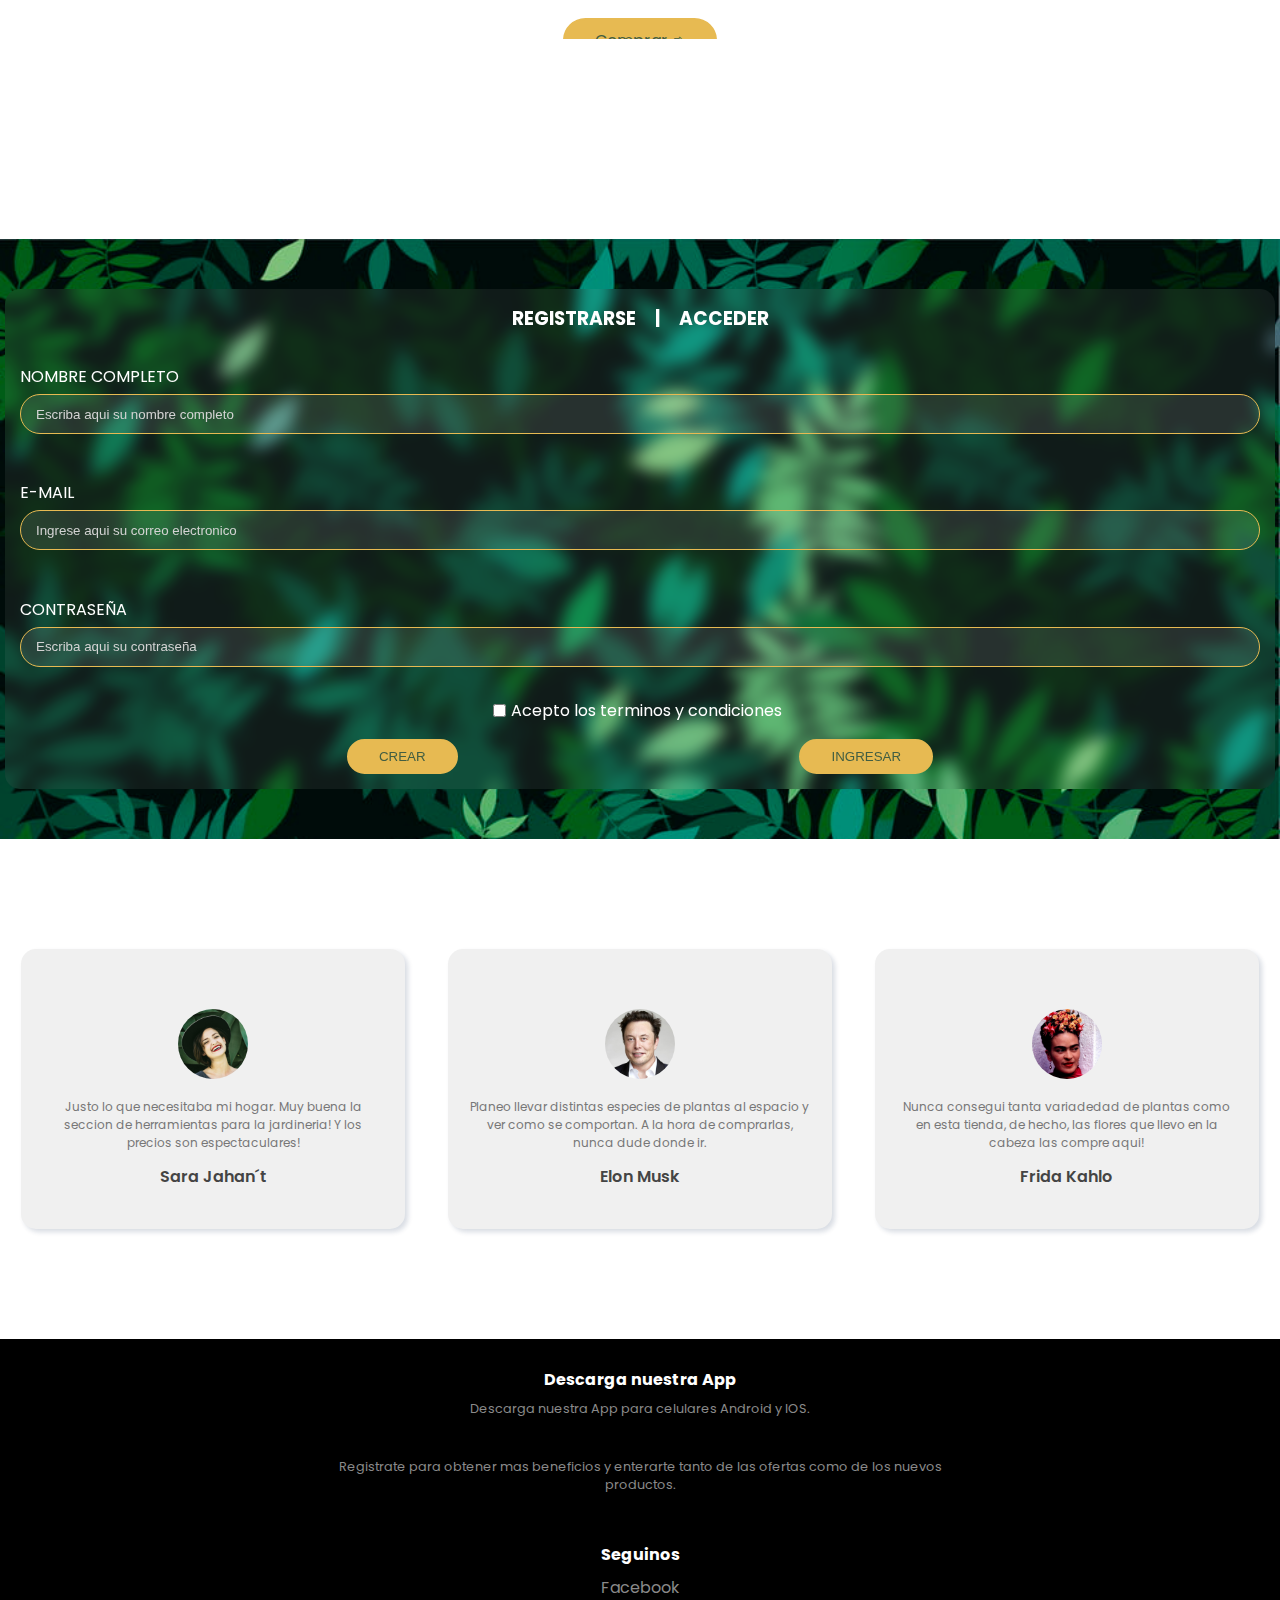
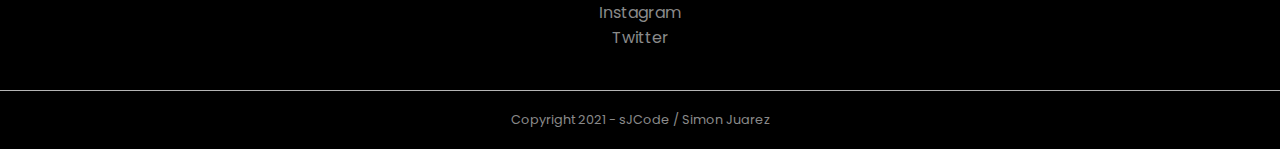
==== commit 53a293a6: "Work in product.html" ====
--- a/index.html
+++ b/index.html
@@ -145,11 +145,127 @@
             <div class="item-product item1">
                 <img src="/assets/img1-small.png" alt="">
                 <div class="base-container"></div>
-                <a href="">
+                <a class="a-product" href="./html/product.html">
                     <h4>Pasto de Agua</h4>
                     <p>$450.00</p>
                     <i class="bi bi-arrow-right arrow-product"></i>
-                </a>    
+                </a>
+                <div id="like" class="like">
+                    <i id="heart" class="bi bi-heart" aria-hidden="true"></i>
+                    <i id="heartFill" class="bi bi-heart-fill" aria-hidden="true"></i>
+                </div>
+            </div>    
+            
+            <div class="item-product item2">
+                <img src="/assets/img2-small.png" alt="">
+                <div class="base-container"></div>
+                <a class="a-product" href="">
+                    <h4>Hoja Filo</h4>
+                    <p>$600.00</p>
+                    <i class="bi bi-arrow-right arrow-product"></i>
+                </a>
+                <div class="like">
+                    <i class="bi bi-heart" aria-hidden="true"></i>
+                    <i class="bi bi-heart-fill" aria-hidden="true"></i>
+                </div>
+            </div>    
+            
+            <div class="item-product item3">
+                <img src="/assets/img3-small.png" alt="">
+                <div class="base-container"></div>
+                <a class="a-product" href="">
+                    <h4>Palmera</h4>
+                    <p>$550.00</p>
+                    <i class="bi bi-arrow-right arrow-product"></i>
+                </a>
+                <div class="like">
+                    <i class="bi bi-heart" aria-hidden="true"></i>
+                    <i class="bi bi-heart-fill" aria-hidden="true"></i>
+                </div>
+            </div>    
+            
+            <div class="item-product item4">
+                <img src="/assets/img4-small.png" alt="">
+                <div class="base-container"></div>
+                <a class="a-product" href="">
+                    <h4>Hoja Redonda</h4>
+                    <p>$450.00</p>
+                    <i class="bi bi-arrow-right arrow-product"></i>
+                </a>
+                <div class="like">
+                    <i class="bi bi-heart" aria-hidden="true"></i>
+                    <i class="bi bi-heart-fill" aria-hidden="true"></i>
+                </div>
+            </div>  
+            
+            <div class="item-product item5 ">
+                <img src="/assets/img5-small.png" alt="">
+                <div class="base-container"></div>
+                <a class="a-product" href="">
+                    <h4>Bonsai</h4>
+                    <p>$950.00</p>
+                    <i class="bi bi-arrow-right arrow-product"></i>
+                </a>
+                <div class="like">
+                    <i class="bi bi-heart" aria-hidden="true"></i>
+                    <i class="bi bi-heart-fill" aria-hidden="true"></i>
+                </div>
+            </div>    
+            
+            <div class="item-product item6">
+                <img src="/assets/img6-small.png" alt="">
+                <div class="base-container"></div>
+                <a class="a-product" href="">
+                    <h4>Caña</h4>
+                    <p>$750.00</p>
+                    <i class="bi bi-arrow-right arrow-product"></i>
+                </a>
+                <div class="like">
+                    <i class="bi bi-heart" aria-hidden="true"></i>
+                    <i class="bi bi-heart-fill" aria-hidden="true"></i>
+                </div>
+            </div> 
+
+            <div class="item-product item7">
+                <img src="/assets/img7-small.png" alt="">
+                <div class="base-container"></div>
+                <a class="a-product" href="">
+                    <h4>Sansevieria</h4>
+                    <p>$650.00</p>
+                    <i class="bi bi-arrow-right arrow-product"></i>
+                </a>
+                <div class="like">
+                    <i class="bi bi-heart" aria-hidden="true"></i>
+                    <i class="bi bi-heart-fill" aria-hidden="true"></i>
+                </div>
+            </div>    
+            
+            <div class="item-product item8">
+                <img src="/assets/img8-small.png" alt="">
+                <div class="base-container"></div>
+                <a class="a-product" href="">
+                    <h4>Arbusto</h4>
+                    <p>$400.00</p>
+                    <i class="bi bi-arrow-right arrow-product"></i>
+                </a>
+                <div class="like">
+                    <i class="bi bi-heart" aria-hidden="true"></i>
+                    <i class="bi bi-heart-fill" aria-hidden="true"></i>
+                </div>
+            </div>    
+        
+        </div>
+<!-- ---------------------------------------DECO -->
+        <div class="grid-container-product">
+
+            <div class="item-product item1">
+                <img src="/assets/maceta2.png" alt="">
+                <div class="base-container"></div>
+                <a class="a-product" href="">
+                    <h4>Maceta 15lts</h4>
+                    <p>$1600.00</p>
+                    <i class="bi bi-arrow-right arrow-product"></i>
+                </a>
                 <div id="lik" class="like">
                     <i id="heart" class="bi bi-heart" aria-hidden="true"></i>
                     <i id="heartFill" class="bi bi-heart-fill" aria-hidden="true"></i>
@@ -157,11 +273,11 @@
             </div>    
             
             <div class="item-product item2">
-                <img src="/assets/img2-small.png" alt="">
-                <div class="base-container"></div>
-                <a href="">
-                    <h4>Hoja Filo</h4>
-                    <p>$600.00</p>
+                <img src="/assets/mesa1.png" alt="">
+                <div class="base-container"></div>
+                <a class="a-product" href="">
+                    <h4>Mesa c/sillas</h4>
+                    <p>$4600.00</p>
                     <i class="bi bi-arrow-right arrow-product"></i>
                 </a>
                 <div class="like">
@@ -171,11 +287,11 @@
             </div>    
             
             <div class="item-product item3">
-                <img src="/assets/img3-small.png" alt="">
-                <div class="base-container"></div>
-                <a href="">
-                    <h4>Palmera</h4>
-                    <p>$550.00</p>
+                <img src="/assets/sillon1.png" alt="">
+                <div class="base-container"></div>
+                <a class="a-product" href="">
+                    <h4>Sillones x par</h4>
+                    <p>$3600.00</p>
                     <i class="bi bi-arrow-right arrow-product"></i>
                 </a>
                 <div class="like">
@@ -185,11 +301,11 @@
             </div>    
             
             <div class="item-product item4">
-                <img src="/assets/img4-small.png" alt="">
-                <div class="base-container"></div>
-                <a href="">
-                    <h4>Hoja Redonda</h4>
-                    <p>$450.00</p>
+                <img src="/assets/banqueta.png" alt="">
+                <div class="base-container"></div>
+                <a class="a-product" href="">
+                    <h4>Banqueta</h4>
+                    <p>$2200.00</p>
                     <i class="bi bi-arrow-right arrow-product"></i>
                 </a>
                 <div class="like">
@@ -199,11 +315,11 @@
             </div>  
             
             <div class="item-product item5 ">
-                <img src="/assets/img5-small.png" alt="">
-                <div class="base-container"></div>
-                <a href="">
-                    <h4>Bonsai</h4>
-                    <p>$950.00</p>
+                <img src="/assets/sillon3.png" alt="">
+                <div class="base-container"></div>
+                <a class="a-product" href="">
+                    <h4>Sillon confort</h4>
+                    <p>$2950.00</p>
                     <i class="bi bi-arrow-right arrow-product"></i>
                 </a>
                 <div class="like">
@@ -213,11 +329,11 @@
             </div>    
             
             <div class="item-product item6">
-                <img src="/assets/img6-small.png" alt="">
-                <div class="base-container"></div>
-                <a href="">
-                    <h4>Caña</h4>
-                    <p>$750.00</p>
+                <img src="/assets/maceta1.png" alt="">
+                <div class="base-container"></div>
+                <a class="a-product" href="">
+                    <h4>Maceta recta</h4>
+                    <p>1300.00</p>
                     <i class="bi bi-arrow-right arrow-product"></i>
                 </a>
                 <div class="like">
@@ -227,11 +343,11 @@
             </div> 
 
             <div class="item-product item7">
-                <img src="/assets/img7-small.png" alt="">
-                <div class="base-container"></div>
-                <a href="">
-                    <h4>Sansevieria</h4>
-                    <p>$650.00</p>
+                <img src="/assets/maceta4.png" alt="">
+                <div class="base-container"></div>
+                <a class="a-product" href="">
+                    <h4>Set plato maceta</h4>
+                    <p>$1900.00</p>
                     <i class="bi bi-arrow-right arrow-product"></i>
                 </a>
                 <div class="like">
@@ -241,11 +357,11 @@
             </div>    
             
             <div class="item-product item8">
-                <img src="/assets/img8-small.png" alt="">
-                <div class="base-container"></div>
-                <a href="">
-                    <h4>Arbusto</h4>
-                    <p>$400.00</p>
+                <img src="/assets/maceta3.png" alt="">
+                <div class="base-container"></div>
+                <a class="a-product" href="">
+                    <h4>Set barro maceta</h4>
+                    <p>$1600.00</p>
                     <i class="bi bi-arrow-right arrow-product"></i>
                 </a>
                 <div class="like">
@@ -255,15 +371,16 @@
             </div>    
         
         </div>
-<!-- ---------------------------------------DECO -->
+
+<!-- ---------------------------------------FERTILIZANTES -->
         <div class="grid-container-product">
 
             <div class="item-product item1">
-                <img src="/assets/maceta2.png" alt="">
-                <div class="base-container"></div>
-                <a href="">
-                    <h4>Maceta 15lts</h4>
-                    <p>$1600.00</p>
+                <img src="/assets/herramientas3.png" alt="">
+                <div class="base-container"></div>
+                <a class="a-product" href="">
+                    <h4>Azada doble</h4>
+                    <p>$2200.00</p>
                     <i class="bi bi-arrow-right arrow-product"></i>
                 </a>
                 <div id="lik" class="like">
@@ -273,126 +390,9 @@
             </div>    
             
             <div class="item-product item2">
-                <img src="/assets/mesa1.png" alt="">
-                <div class="base-container"></div>
-                <a href="">
-                    <h4>Mesa c/sillas</h4>
-                    <p>$4600.00</p>
-                    <i class="bi bi-arrow-right arrow-product"></i>
-                </a>
-                <div class="like">
-                    <i class="bi bi-heart" aria-hidden="true"></i>
-                    <i class="bi bi-heart-fill" aria-hidden="true"></i>
-                </div>
-            </div>    
-            
-            <div class="item-product item3">
-                <img src="/assets/sillon1.png" alt="">
-                <div class="base-container"></div>
-                <a href="">
-                    <h4>Sillones x par</h4>
-                    <p>$3600.00</p>
-                    <i class="bi bi-arrow-right arrow-product"></i>
-                </a>
-                <div class="like">
-                    <i class="bi bi-heart" aria-hidden="true"></i>
-                    <i class="bi bi-heart-fill" aria-hidden="true"></i>
-                </div>
-            </div>    
-            
-            <div class="item-product item4">
-                <img src="/assets/banqueta.png" alt="">
-                <div class="base-container"></div>
-                <a href="">
-                    <h4>Banqueta</h4>
-                    <p>$2200.00</p>
-                    <i class="bi bi-arrow-right arrow-product"></i>
-                </a>
-                <div class="like">
-                    <i class="bi bi-heart" aria-hidden="true"></i>
-                    <i class="bi bi-heart-fill" aria-hidden="true"></i>
-                </div>
-            </div>  
-            
-            <div class="item-product item5 ">
-                <img src="/assets/sillon3.png" alt="">
-                <div class="base-container"></div>
-                <a href="">
-                    <h4>Sillon confort</h4>
-                    <p>$2950.00</p>
-                    <i class="bi bi-arrow-right arrow-product"></i>
-                </a>
-                <div class="like">
-                    <i class="bi bi-heart" aria-hidden="true"></i>
-                    <i class="bi bi-heart-fill" aria-hidden="true"></i>
-                </div>
-            </div>    
-            
-            <div class="item-product item6">
-                <img src="/assets/maceta1.png" alt="">
-                <div class="base-container"></div>
-                <a href="">
-                    <h4>Maceta recta</h4>
-                    <p>1300.00</p>
-                    <i class="bi bi-arrow-right arrow-product"></i>
-                </a>
-                <div class="like">
-                    <i class="bi bi-heart" aria-hidden="true"></i>
-                    <i class="bi bi-heart-fill" aria-hidden="true"></i>
-                </div>
-            </div> 
-
-            <div class="item-product item7">
-                <img src="/assets/maceta4.png" alt="">
-                <div class="base-container"></div>
-                <a href="">
-                    <h4>Set plato maceta</h4>
-                    <p>$1900.00</p>
-                    <i class="bi bi-arrow-right arrow-product"></i>
-                </a>
-                <div class="like">
-                    <i class="bi bi-heart" aria-hidden="true"></i>
-                    <i class="bi bi-heart-fill" aria-hidden="true"></i>
-                </div>
-            </div>    
-            
-            <div class="item-product item8">
-                <img src="/assets/maceta3.png" alt="">
-                <div class="base-container"></div>
-                <a href="">
-                    <h4>Set barro maceta</h4>
-                    <p>$1600.00</p>
-                    <i class="bi bi-arrow-right arrow-product"></i>
-                </a>
-                <div class="like">
-                    <i class="bi bi-heart" aria-hidden="true"></i>
-                    <i class="bi bi-heart-fill" aria-hidden="true"></i>
-                </div>
-            </div>    
-        
-        </div>
-
-<!-- ---------------------------------------FERTILIZANTES -->
-        <div class="grid-container-product">
-
-            <div class="item-product item1">
-                <img src="/assets/herramientas3.png" alt="">
-                <div class="base-container"></div>
-                <a href="">
-                    <h4>Azada doble</h4>
-                    <p>$2200.00</p>
-                    <i class="bi bi-arrow-right arrow-product"></i>
-                </a>
-                <div id="lik" class="like">
-                    <i id="heart" class="bi bi-heart" aria-hidden="true"></i>
-                    <i id="heartFill" class="bi bi-heart-fill" aria-hidden="true"></i>
-                </div>
-            </div>    
-            
-            <div class="item-product item2">
                 <img src="/assets/herramientas2.png" alt="">
                 <div class="base-container"></div>
-                <a href="">
+                <a class="a-product" href="">
                     <h4>Kit jardineria</h4>
                     <p>$2000.00</p>
                     <i class="bi bi-arrow-right arrow-product"></i>
@@ -406,7 +406,7 @@
             <div class="item-product item3">
                 <img src="/assets/fertilizante1.png" alt="">
                 <div class="base-container"></div>
-                <a href="">
+                <a class="a-product" href="">
                     <h4>Fertilizante liviano</h4>
                     <p>$600.00</p>
                     <i class="bi bi-arrow-right arrow-product"></i>
@@ -420,7 +420,7 @@
             <div class="item-product item4">
                 <img src="/assets/fertilizante2.png" alt="">
                 <div class="base-container"></div>
-                <a href="">
+                <a class="a-product" href="">
                     <h4>Fertilizante puro</h4>
                     <p>$800.00</p>
                     <i class="bi bi-arrow-right arrow-product"></i>
@@ -434,7 +434,7 @@
             <div class="item-product item5 ">
                 <img src="/assets/fertilizante3.png" alt="">
                 <div class="base-container"></div>
-                <a href="">
+                <a class="a-product" href="">
                     <h4>Fertilizante duo</h4>
                     <p>$1150.00</p>
                     <i class="bi bi-arrow-right arrow-product"></i>
@@ -448,7 +448,7 @@
             <div class="item-product item6">
                 <img src="/assets/herramientas1.png" alt="">
                 <div class="base-container"></div>
-                <a href="">
+                <a class="a-product" href="">
                     <h4>Kit Jardineria pesado</h4>
                     <p>$4600.00</p>
                     <i class="bi bi-arrow-right arrow-product"></i>
@@ -462,7 +462,7 @@
             <div class="item-product item7">
                 <img src="/assets/tijera1.png" alt="">
                 <div class="base-container"></div>
-                <a href="">
+                <a class="a-product" href="">
                     <h4>Tijera de mano</h4>
                     <p>$1650.00</p>
                     <i class="bi bi-arrow-right arrow-product"></i>
@@ -476,7 +476,7 @@
             <div class="item-product item8">
                 <img src="/assets/tijera2.png" alt="">
                 <div class="base-container"></div>
-                <a href="">
+                <a class="a-product" href="">
                     <h4>Tijera podadora</h4>
                     <p>$2400.00</p>
                     <i class="bi bi-arrow-right arrow-product"></i>
@@ -680,4 +680,5 @@
 </div>
 
 <script src="/js/index.js"></script>
-</body>+</body>
+</html>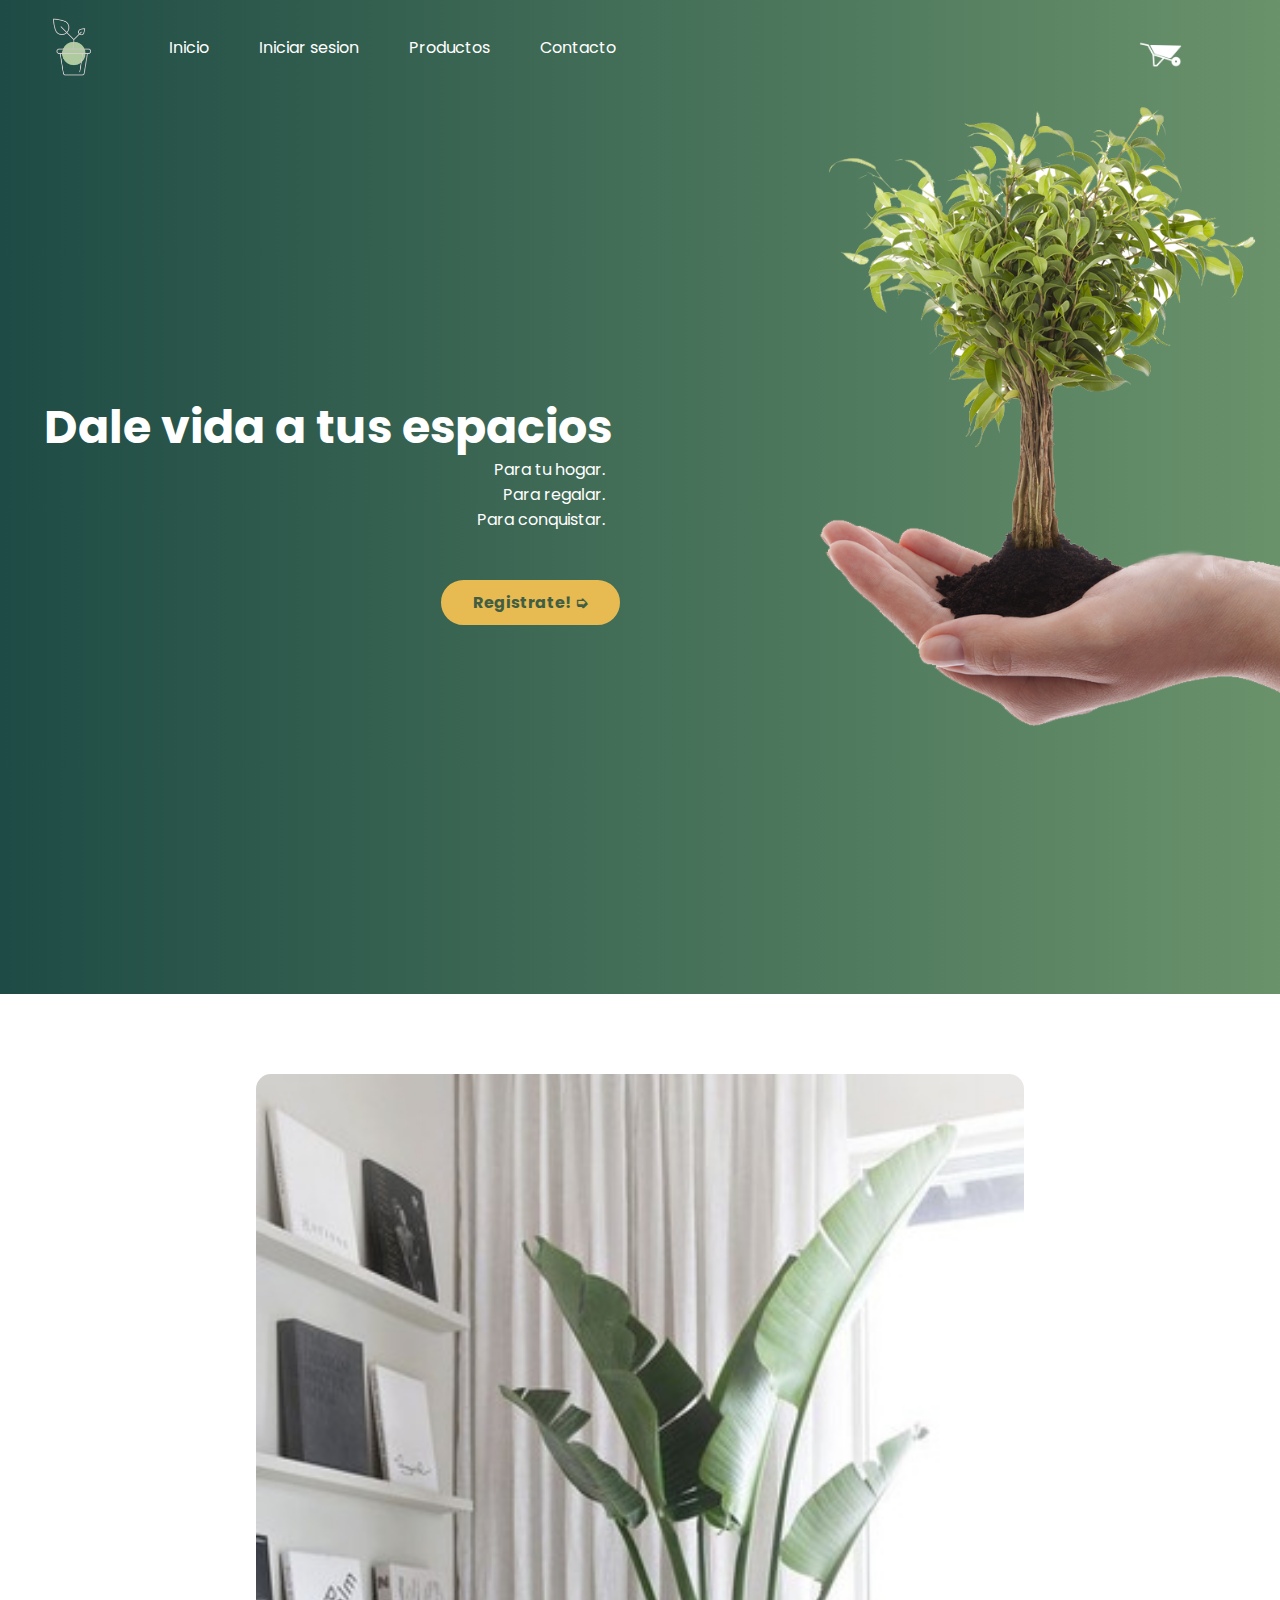
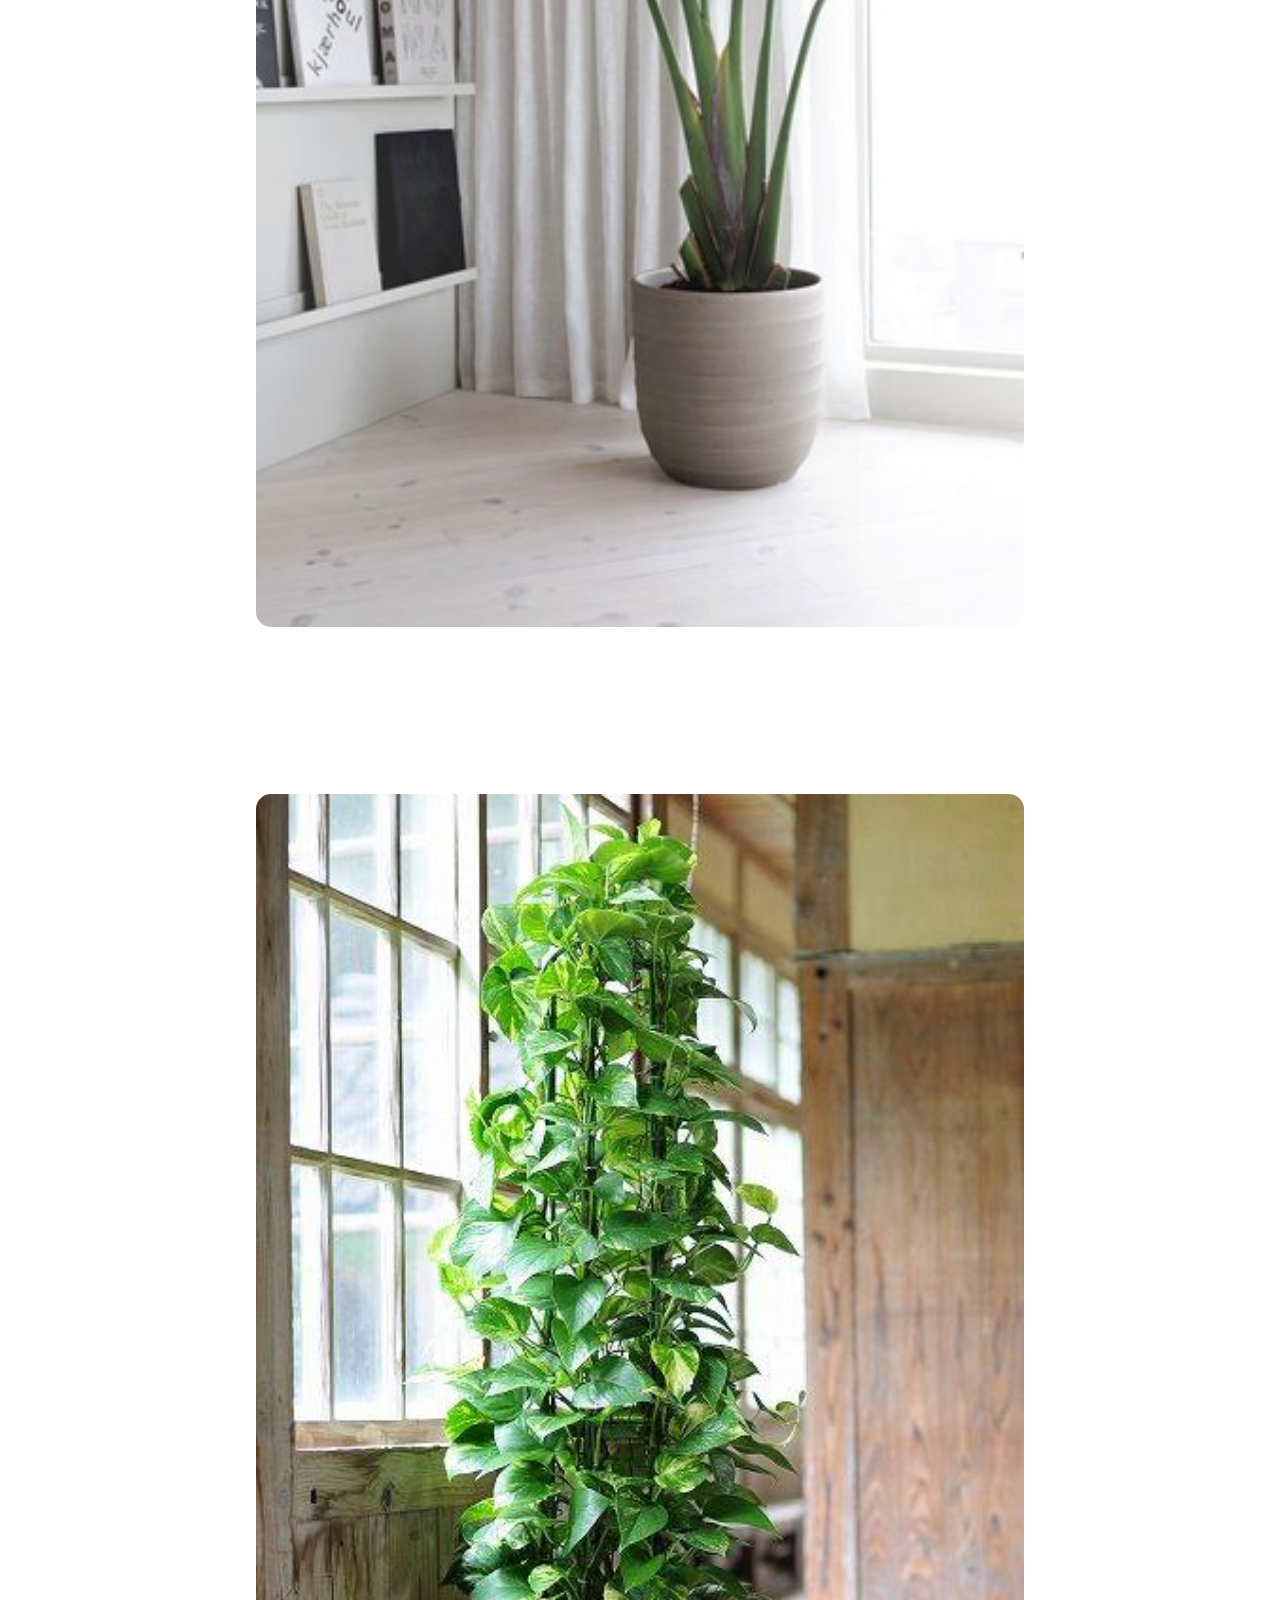
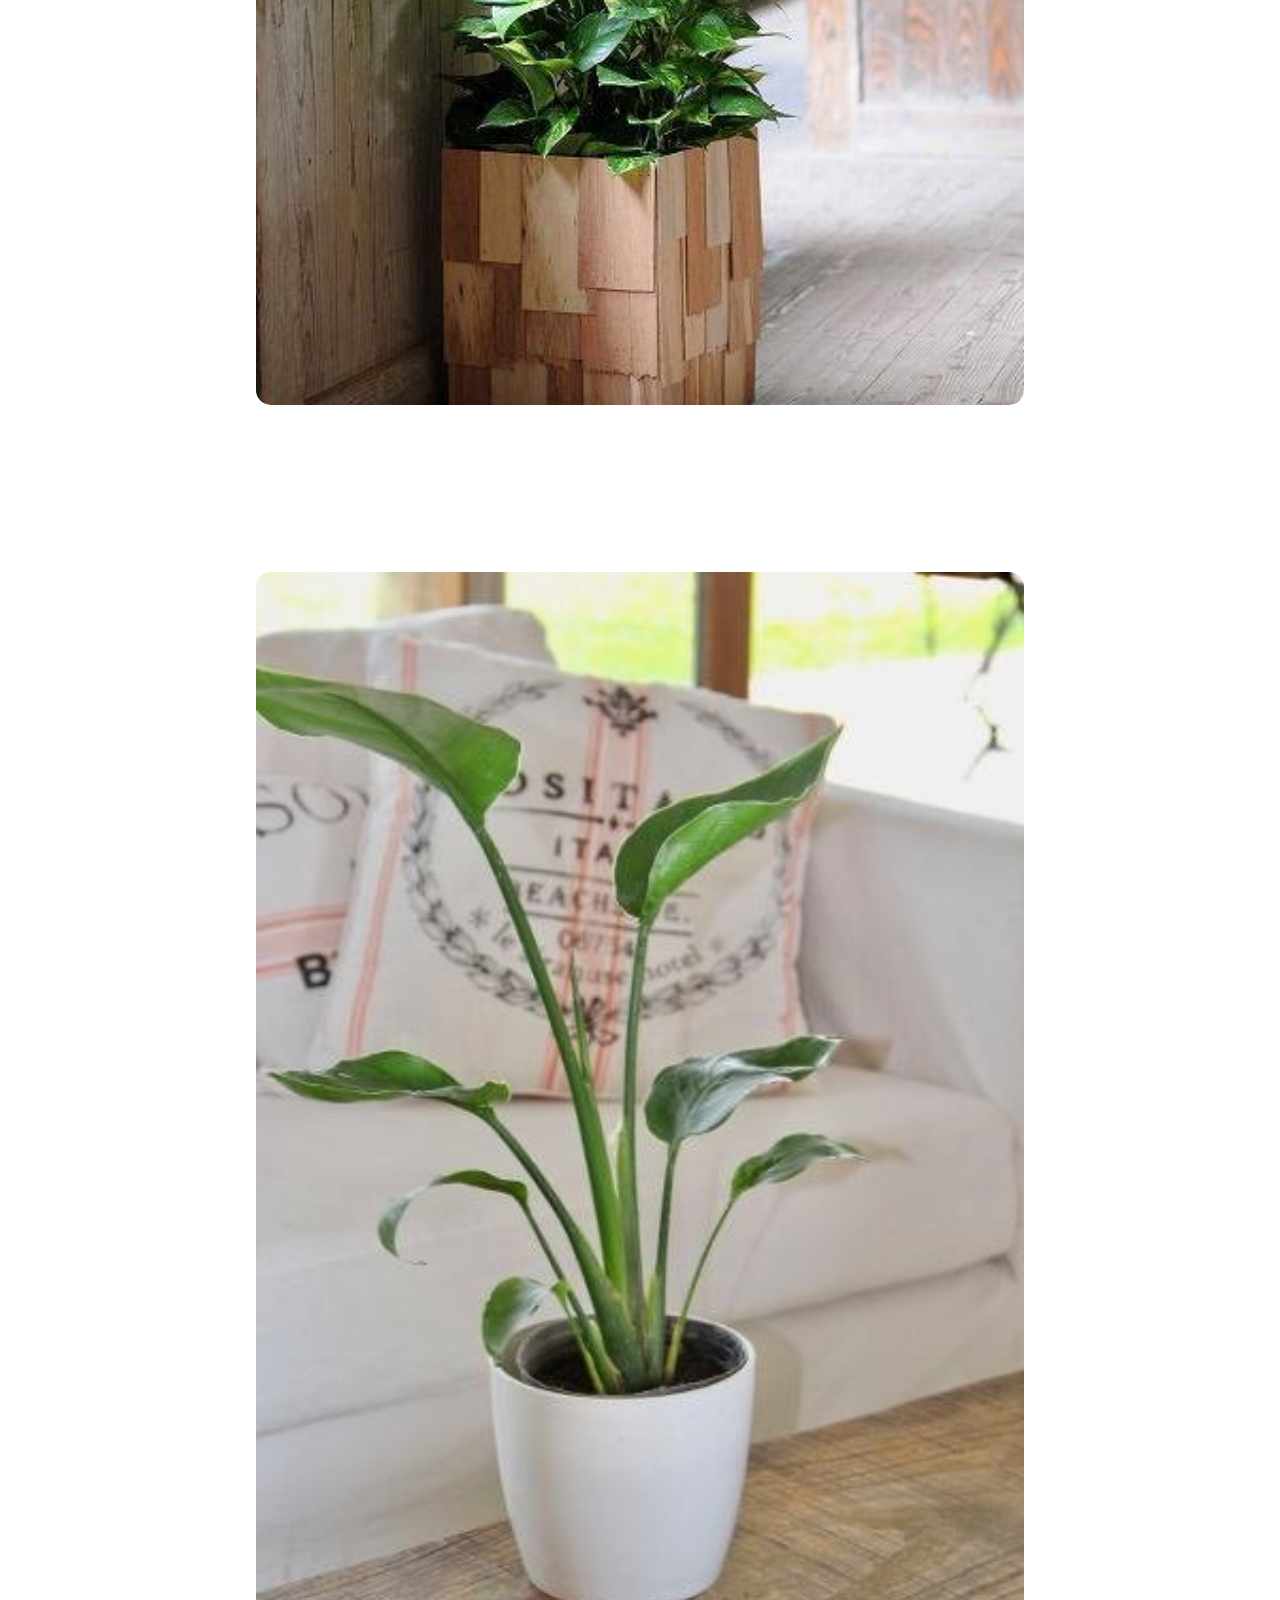
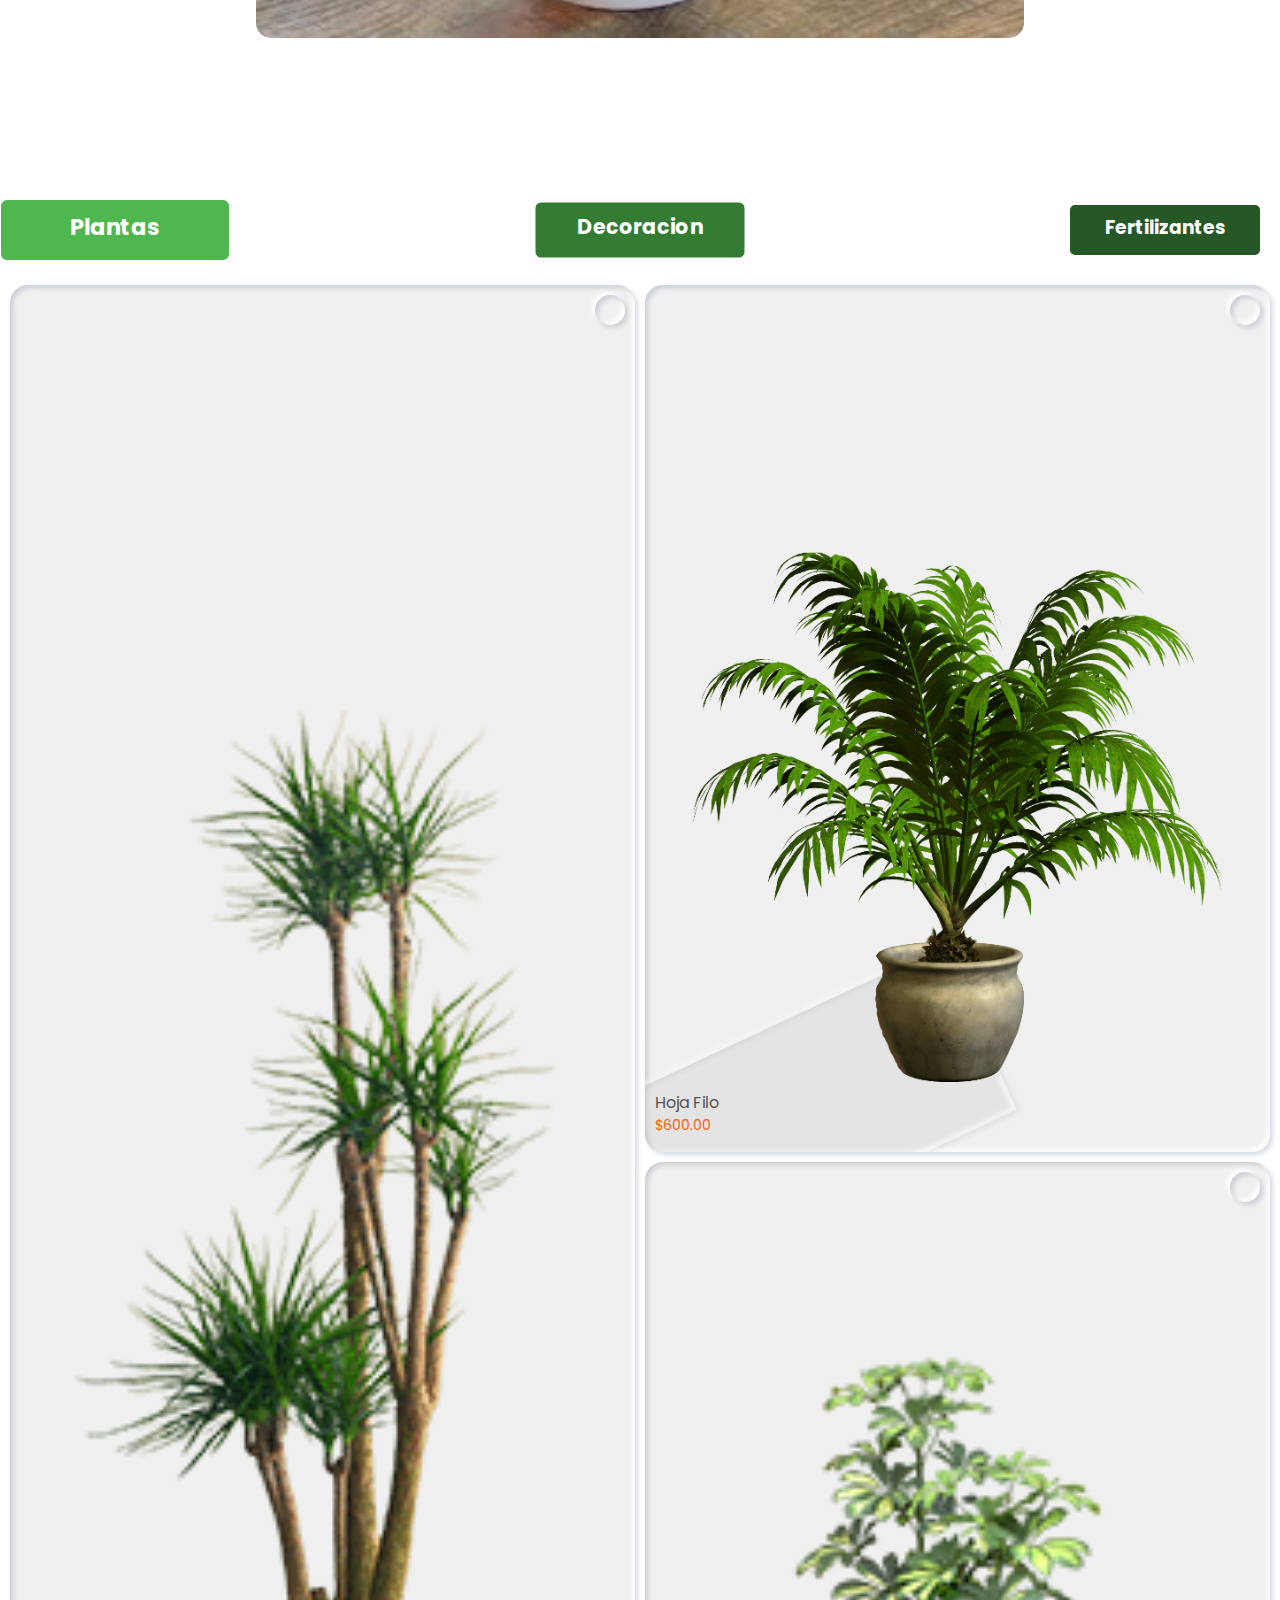
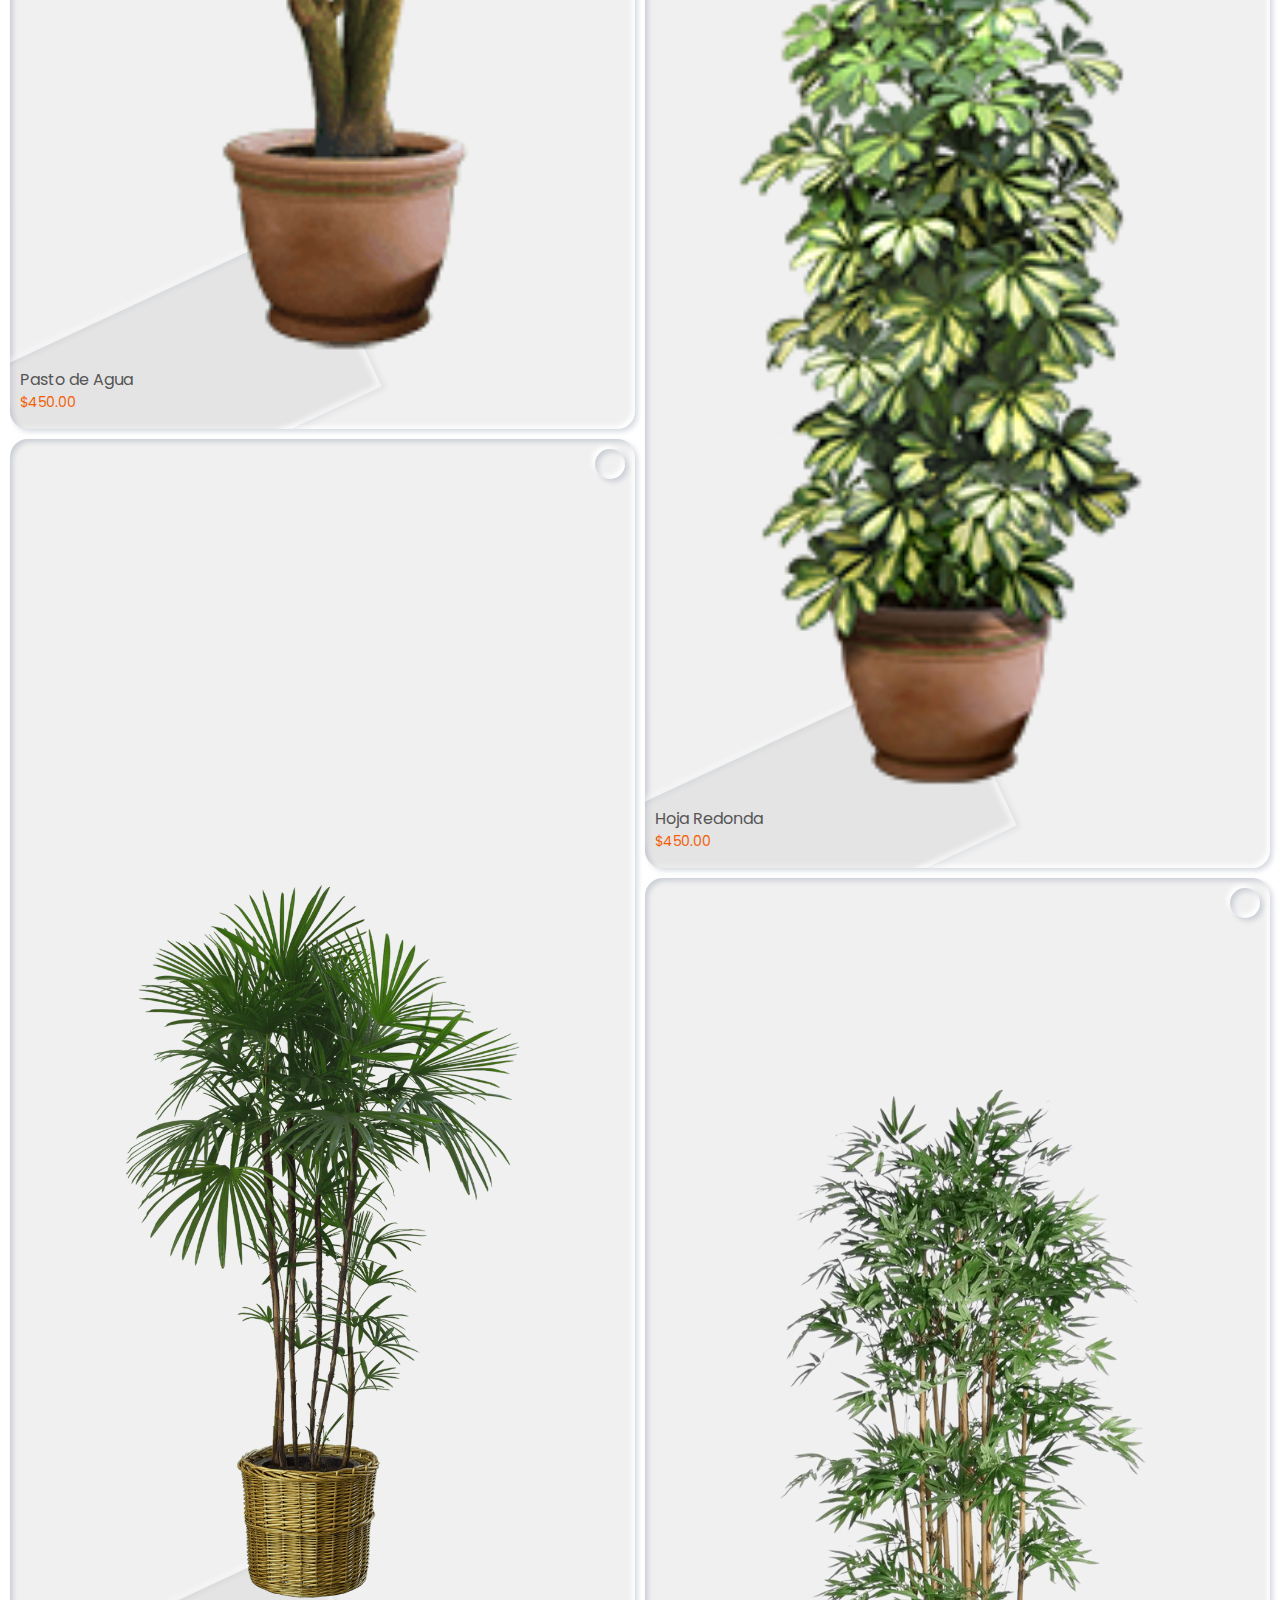
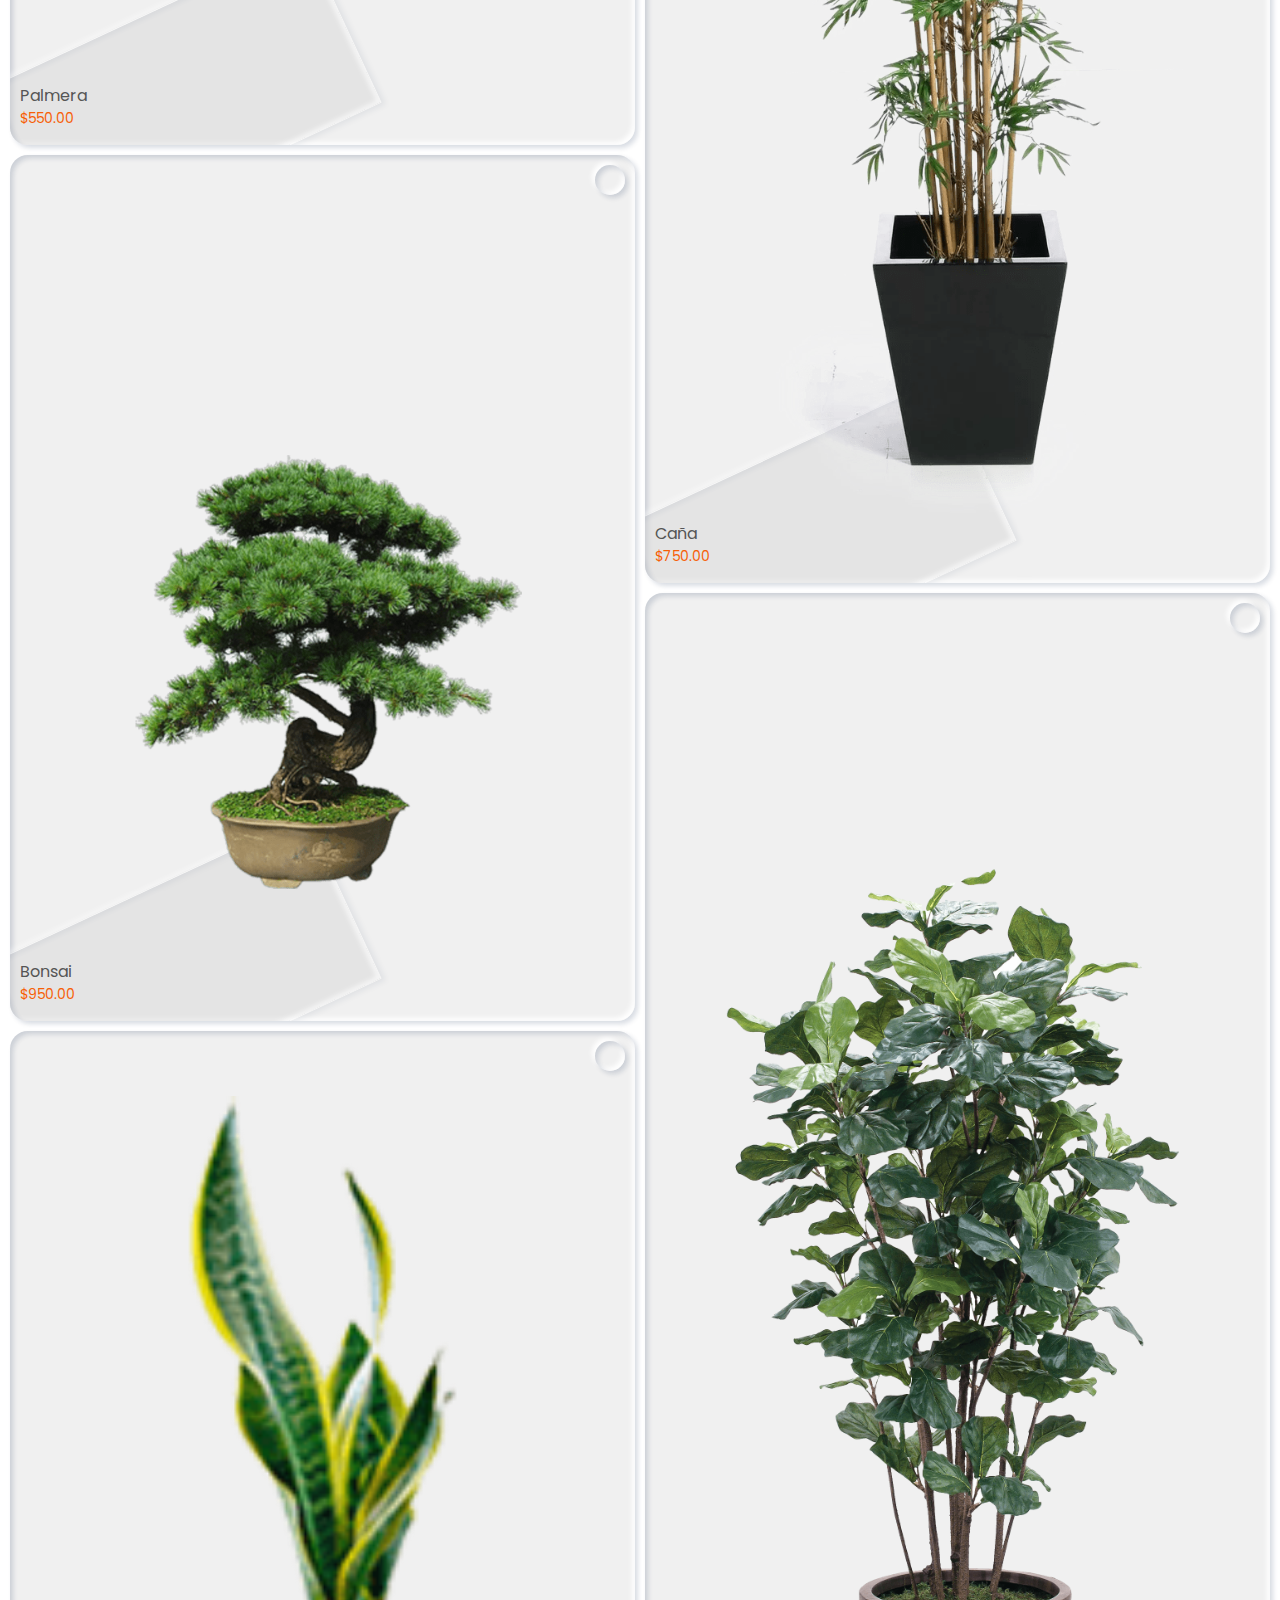
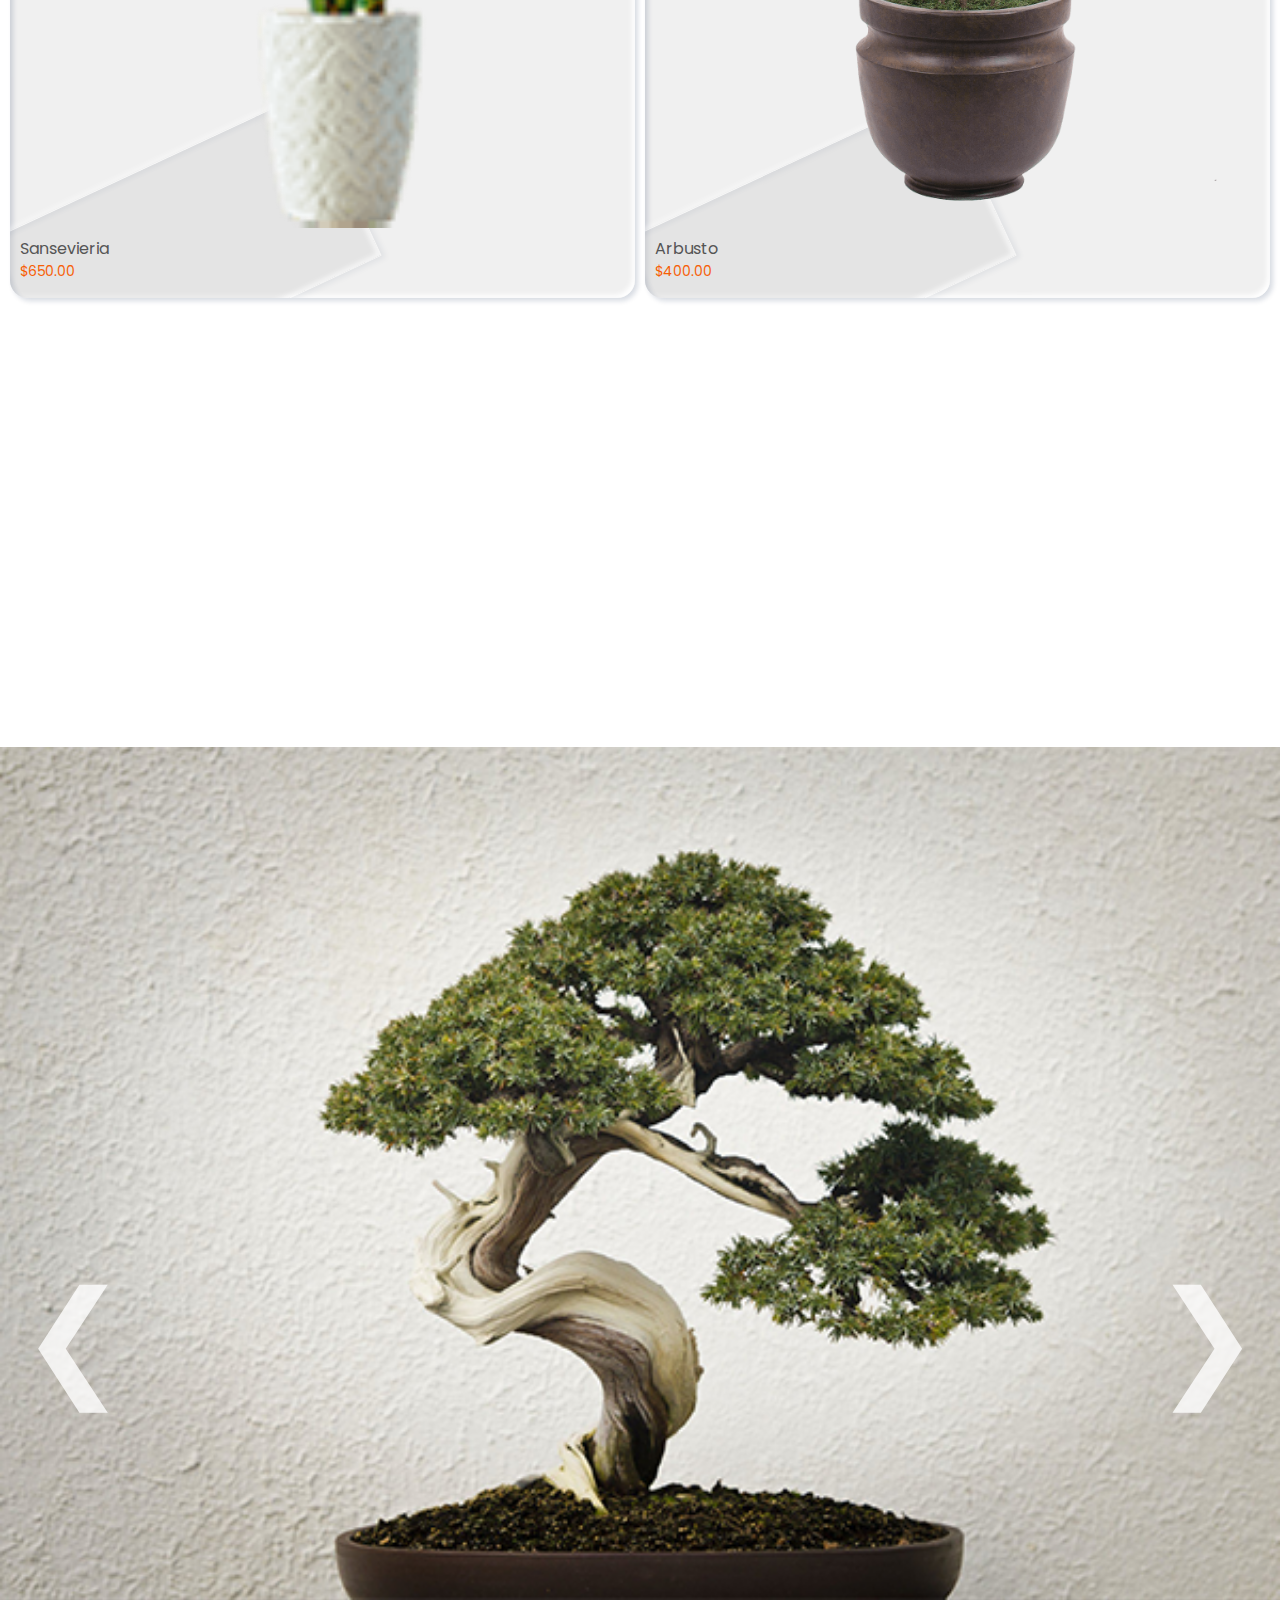
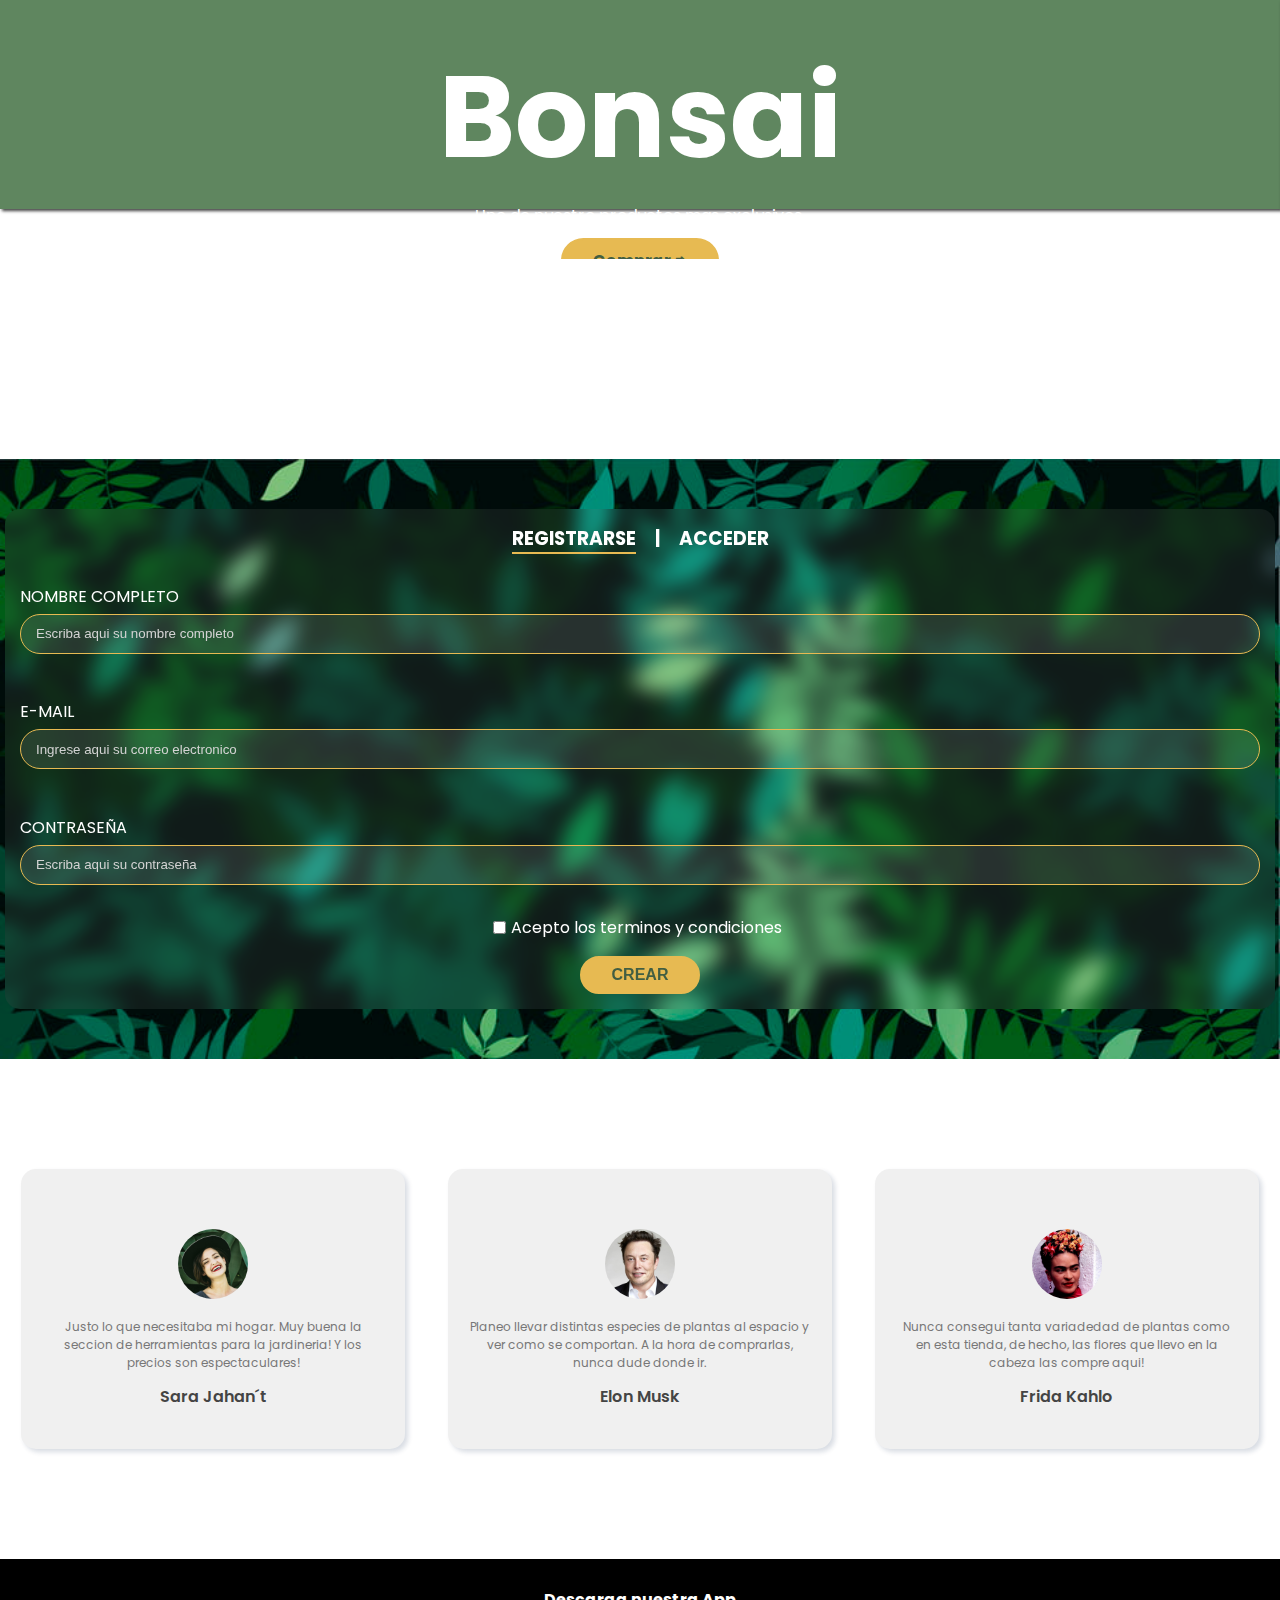
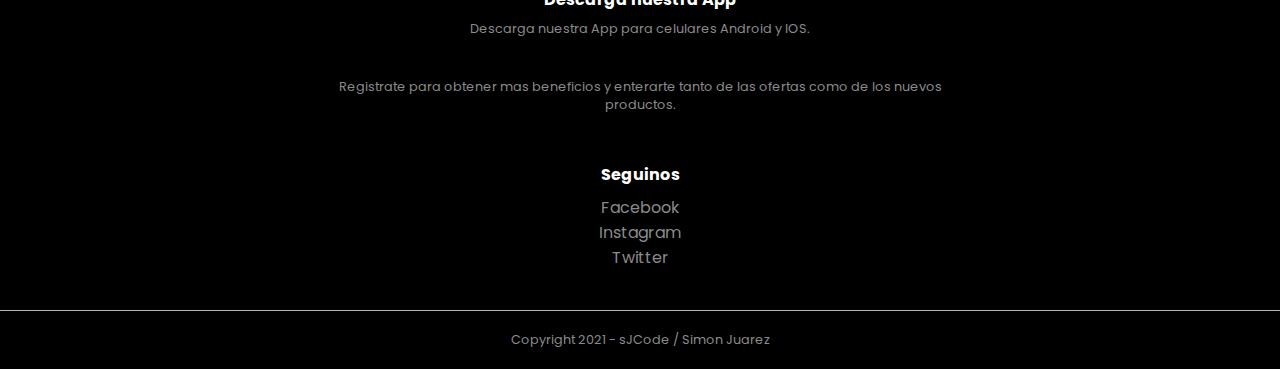
==== commit 87c0698b: ".." ====
--- a/index.html
+++ b/index.html
@@ -61,7 +61,7 @@
 
 
                 <div class="buy-container">
-                    <a href="#">
+                    <a href="/html/cart.html">
                         <img class="buy-icon" src="/assets/carretilla.png" alt="">
                     </a>
                 </div>
@@ -87,7 +87,7 @@
             </nav>
 
 
-            <div class="grid-container-header">
+            <div class="container-header">
 
                 <div class="content-header-a">
                     <h1>Dale vida a tus espacios</h1>
@@ -675,9 +675,7 @@
     </div>
 
 </footer>
-<div class="mediaNoSuport">
-    <h2>Reduzca el tamaño a 540px o menos para visualizar la pagina.</h2>
-</div>
+
 
 <script src="/js/index.js"></script>
 </body>
--- a/styles/style.css
+++ b/styles/style.css
@@ -217,8 +217,11 @@
           animation: dontLikeHeart 1s forwards;
 }
 
-/*-----------MIXIN---------*/
 /*-----------HEADER---------*/
+html {
+  overflow-x: hidden;
+}
+
 header {
   background: #1e4b45;
   background: -webkit-gradient(linear, left top, right top, from(#1e4b45), color-stop(159%, #96bc81));
@@ -242,13 +245,14 @@
 
 header nav .logo {
   display: none;
-  -ms-grid-column: 2;
-  -ms-grid-column-span: 2;
-  grid-column: 2 / 4;
 }
 
 header nav .logo img {
   width: 62px;
+}
+
+header nav #menuBurger {
+  max-width: 0px;
 }
 
 header nav .list-container {
@@ -265,8 +269,8 @@
   position: absolute;
   top: 0;
   left: 0;
+  width: 100%;
   height: 150vw;
-  width: 100%;
   padding-top: 80px;
   text-align: left;
   overflow: hidden;
@@ -360,16 +364,16 @@
   transform-origin: 20px 20px;
 }
 
-header .grid-container-header {
+header .container-header {
   display: -ms-grid;
   display: grid;
-  -ms-grid-columns: minmax(280px, 540px);
-      grid-template-columns: minmax(280px, 540px);
+  -ms-grid-columns: minmax(280px, 591px);
+      grid-template-columns: minmax(280px, 591px);
   -ms-grid-rows: 2fr;
       grid-template-rows: 2fr;
 }
 
-header .grid-container-header .content-header-a {
+header .container-header .content-header-a {
   -ms-grid-row: 2;
   grid-row: 2;
   display: -webkit-box;
@@ -384,7 +388,7 @@
           align-items: end;
 }
 
-header .grid-container-header .content-header-a h1 {
+header .container-header .content-header-a h1 {
   text-align: end;
   margin: 28px 28px 0;
   font-size: 46px;
@@ -392,15 +396,17 @@
   color: #fff;
 }
 
-header .grid-container-header .content-header-a p {
+header .container-header .content-header-a p {
   text-align: end;
   margin: 0 35px 28px;
   color: #fff;
 }
 
-header .grid-container-header .content-header-a .btn {
+header .container-header .content-header-a .btn {
   display: inline-block;
   background: #e7ba52;
+  font-size: 1em;
+  font-weight: bold;
   color: #425e42;
   padding: 8px 30px;
   border: 2.5px solid #e7ba52;
@@ -411,20 +417,22 @@
   margin: 20px;
 }
 
-header .grid-container-header .content-header-a .btn:hover {
+header .container-header .content-header-a .btn:hover {
   background: none;
   color: #fff;
 }
 
-header .grid-container-header .content-header-b {
+header .container-header .content-header-b {
   -ms-grid-row: 1;
   grid-row: 1;
-}
-
-header .grid-container-header .content-header-b img {
+  position: relative;
+}
+
+header .container-header .content-header-b img {
   position: relative;
   z-index: 100;
   width: 100%;
+  right: -25px;
   -webkit-transition: all .8s;
   transition: all .8s;
 }
@@ -449,6 +457,7 @@
 }
 
 .flex-container-gallery .img-gallery img {
+  border-radius: 15px;
   width: 100%;
 }
 
@@ -840,6 +849,8 @@
 .carousel .flex-container-carousel .article-container .carousel-caption .btn {
   display: inline-block;
   background: #e7ba52;
+  font-size: 1em;
+  font-weight: bold;
   color: #425e42;
   padding: 8px 30px;
   border: 2.5px solid #e7ba52;
@@ -879,8 +890,8 @@
   border-radius: 15px;
   color: #fff;
   background-color: #ffffff10;
-  -webkit-backdrop-filter: blur(8px);
-          backdrop-filter: blur(8px);
+  -webkit-backdrop-filter: blur(10px);
+          backdrop-filter: blur(10px);
 }
 
 .login .flex-container-login .title {
@@ -977,6 +988,8 @@
 .login .flex-container-login .container-buttons button {
   display: inline-block;
   background: #e7ba52;
+  font-size: 1em;
+  font-weight: bold;
   color: #425e42;
   padding: 8px 30px;
   border: 2.5px solid #e7ba52;
@@ -1114,26 +1127,130 @@
   color: #8a8a8a;
 }
 
-.mediaNoSuport {
-  display: none;
-}
-
-@media (min-width: 541px) {
-  body {
-    overflow: hidden;
-  }
-  .mediaNoSuport {
-    display: block;
-    position: absolute;
-    top: 0;
-    z-index: 1000;
-    height: 100vh;
-    width: 100vw;
-    text-align: center;
-    background: #000;
-  }
-  .mediaNoSuport h2 {
-    color: #fff;
+@media (min-width: 591px) {
+  header nav {
+    display: -webkit-box;
+    display: -ms-flexbox;
+    display: flex;
+    -webkit-box-pack: space-evenly;
+        -ms-flex-pack: space-evenly;
+            justify-content: space-evenly;
+  }
+  header nav .logo {
+    display: inline-block;
+  }
+  header nav #menuBurger {
+    min-width: 65%;
+  }
+  header nav .list-container {
+    position: relative;
+    display: inline-block;
+    max-height: 80px;
+    padding: 0;
+    background: none;
+  }
+  header nav .list-container ul {
+    display: -webkit-box;
+    display: -ms-flexbox;
+    display: flex;
+    -webkit-box-pack: start;
+        -ms-flex-pack: start;
+            justify-content: flex-start;
+  }
+  header nav .list-container ul li {
+    margin: 25px 10px;
+  }
+  header nav .list-container ul li a:hover {
+    border-bottom: 2px solid #e7ba52;
+  }
+  header nav .list-container .icons-container {
+    display: none;
+  }
+  header nav .buy-container {
+    margin: 4%;
+  }
+  header nav .menu-icon {
+    display: none;
+  }
+  header .container-header {
+    -ms-grid-columns: (minmax(280px, 1fr))[2];
+        grid-template-columns: repeat(2, minmax(280px, 1fr));
+    -ms-grid-rows: 200px;
+        grid-template-rows: 200px;
+    padding-bottom: 80px;
+  }
+  header .container-header .content-header-a {
+    -ms-grid-column: 1;
+    grid-column: 1;
+    -ms-grid-row: 2;
+    grid-row: 2;
+    -webkit-box-align: end;
+        -ms-flex-align: end;
+            align-items: end;
+  }
+  header .container-header .content-header-b {
+    -ms-grid-column: 2;
+    grid-column: 2;
+  }
+  header .container-header .content-header-b img {
+    max-width: 420px;
+  }
+  .flex-container-gallery {
+    -webkit-box-orient: horizontal;
+    -webkit-box-direction: normal;
+        -ms-flex-direction: row;
+            flex-direction: row;
+    -ms-flex-wrap: wrap;
+        flex-wrap: wrap;
+  }
+  .flex-container-gallery .img-gallery {
+    margin: 80px auto;
+  }
+}
+
+@media (min-width: 880px) {
+  header nav {
+    height: 100px;
+  }
+  header nav #menuBurger {
+    max-width: 70%;
+  }
+  header nav .list-container {
+    display: inline-block;
+    max-width: 50%;
+  }
+  header nav .list-container ul {
+    width: 85%;
+  }
+  header nav .list-container ul li {
+    margin: 25px;
+  }
+  header .container-header {
+    -ms-grid-rows: 1fr;
+        grid-template-rows: 1fr;
+    max-width: 1920px;
+  }
+  header .container-header .content-header-a {
+    -ms-grid-row: 1;
+    grid-row: 1;
+    -webkit-box-pack: center;
+        -ms-flex-pack: center;
+            justify-content: center;
+  }
+  header .container-header .content-header-b img {
+    top: -100px;
+    right: -15%;
+    max-width: 840px;
+  }
+}
+
+@media (min-width: 1400px) {
+  header .container-header .content-header-a h1 {
+    font-size: 5em;
+    line-height: 100px;
+  }
+  header .container-header .content-header-a p {
+    font-size: 1.3em;
   }
 }
 /*# sourceMappingURL=style.css.map */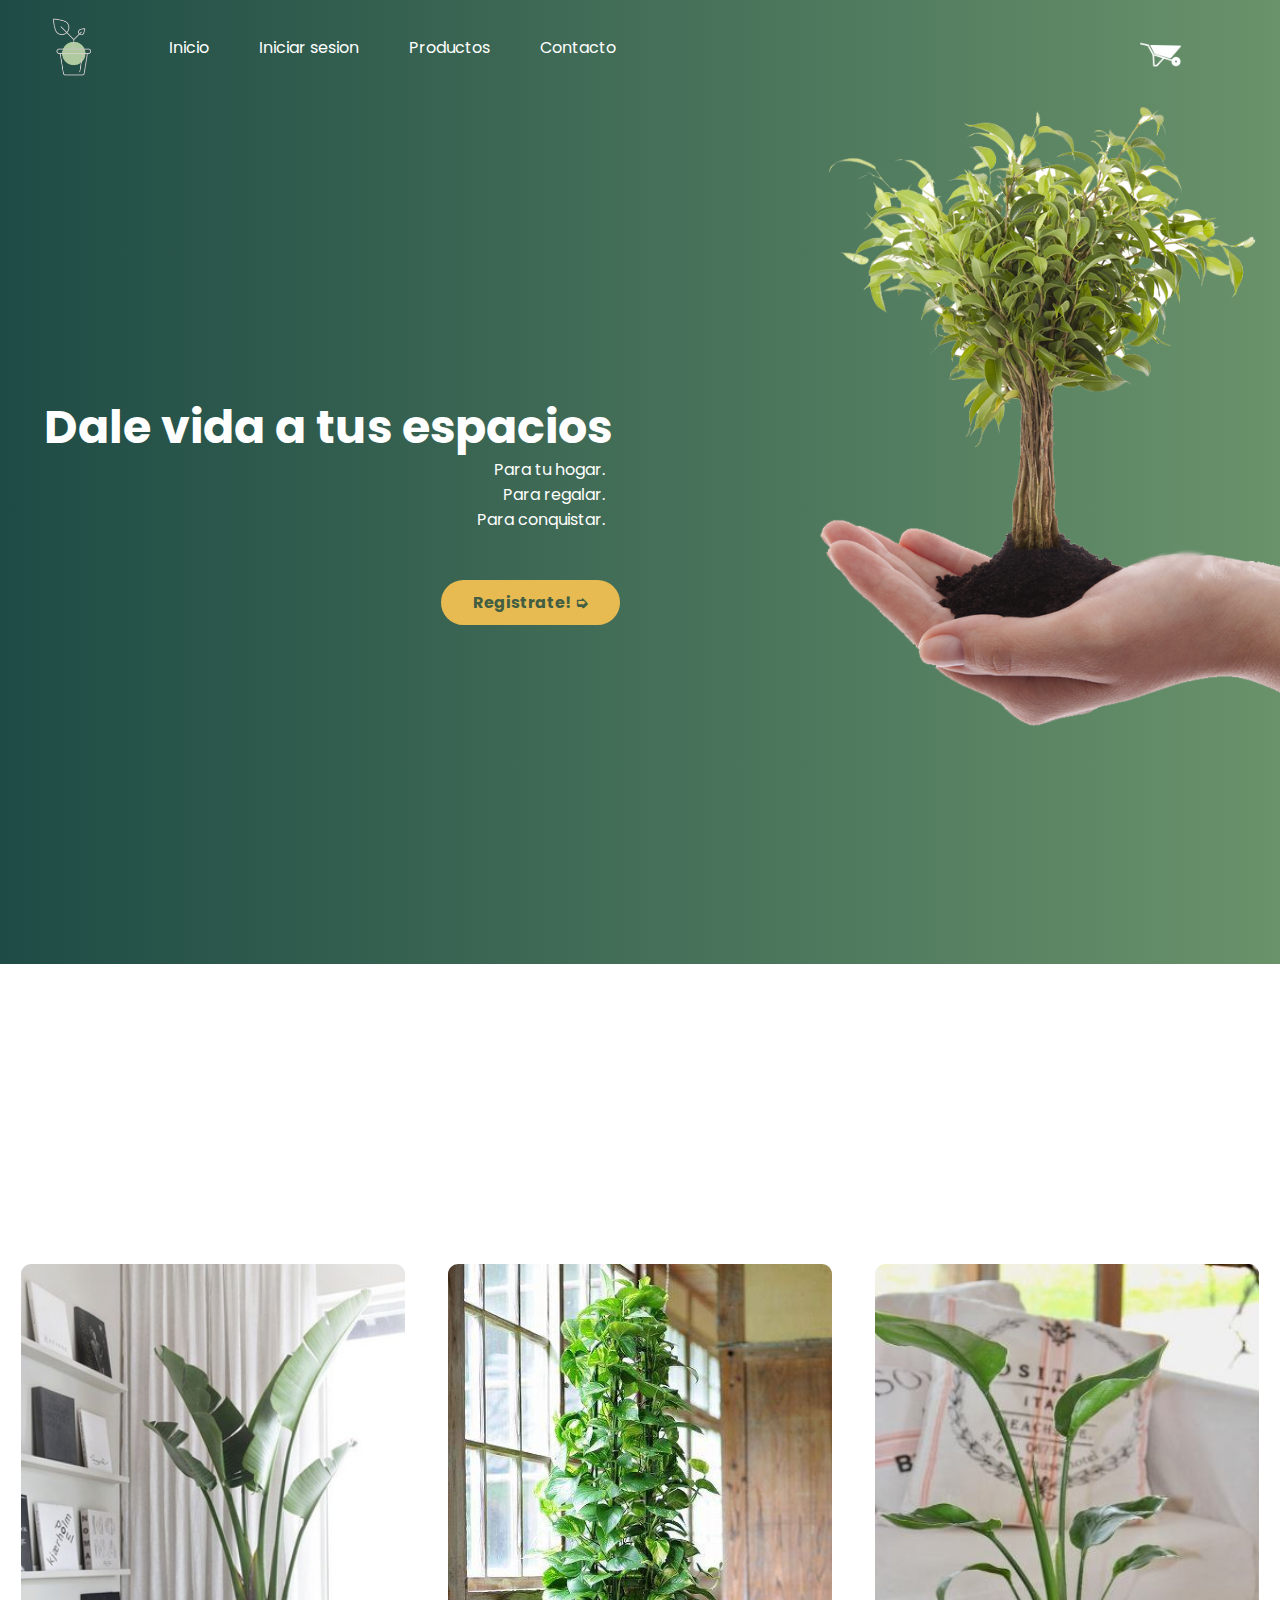
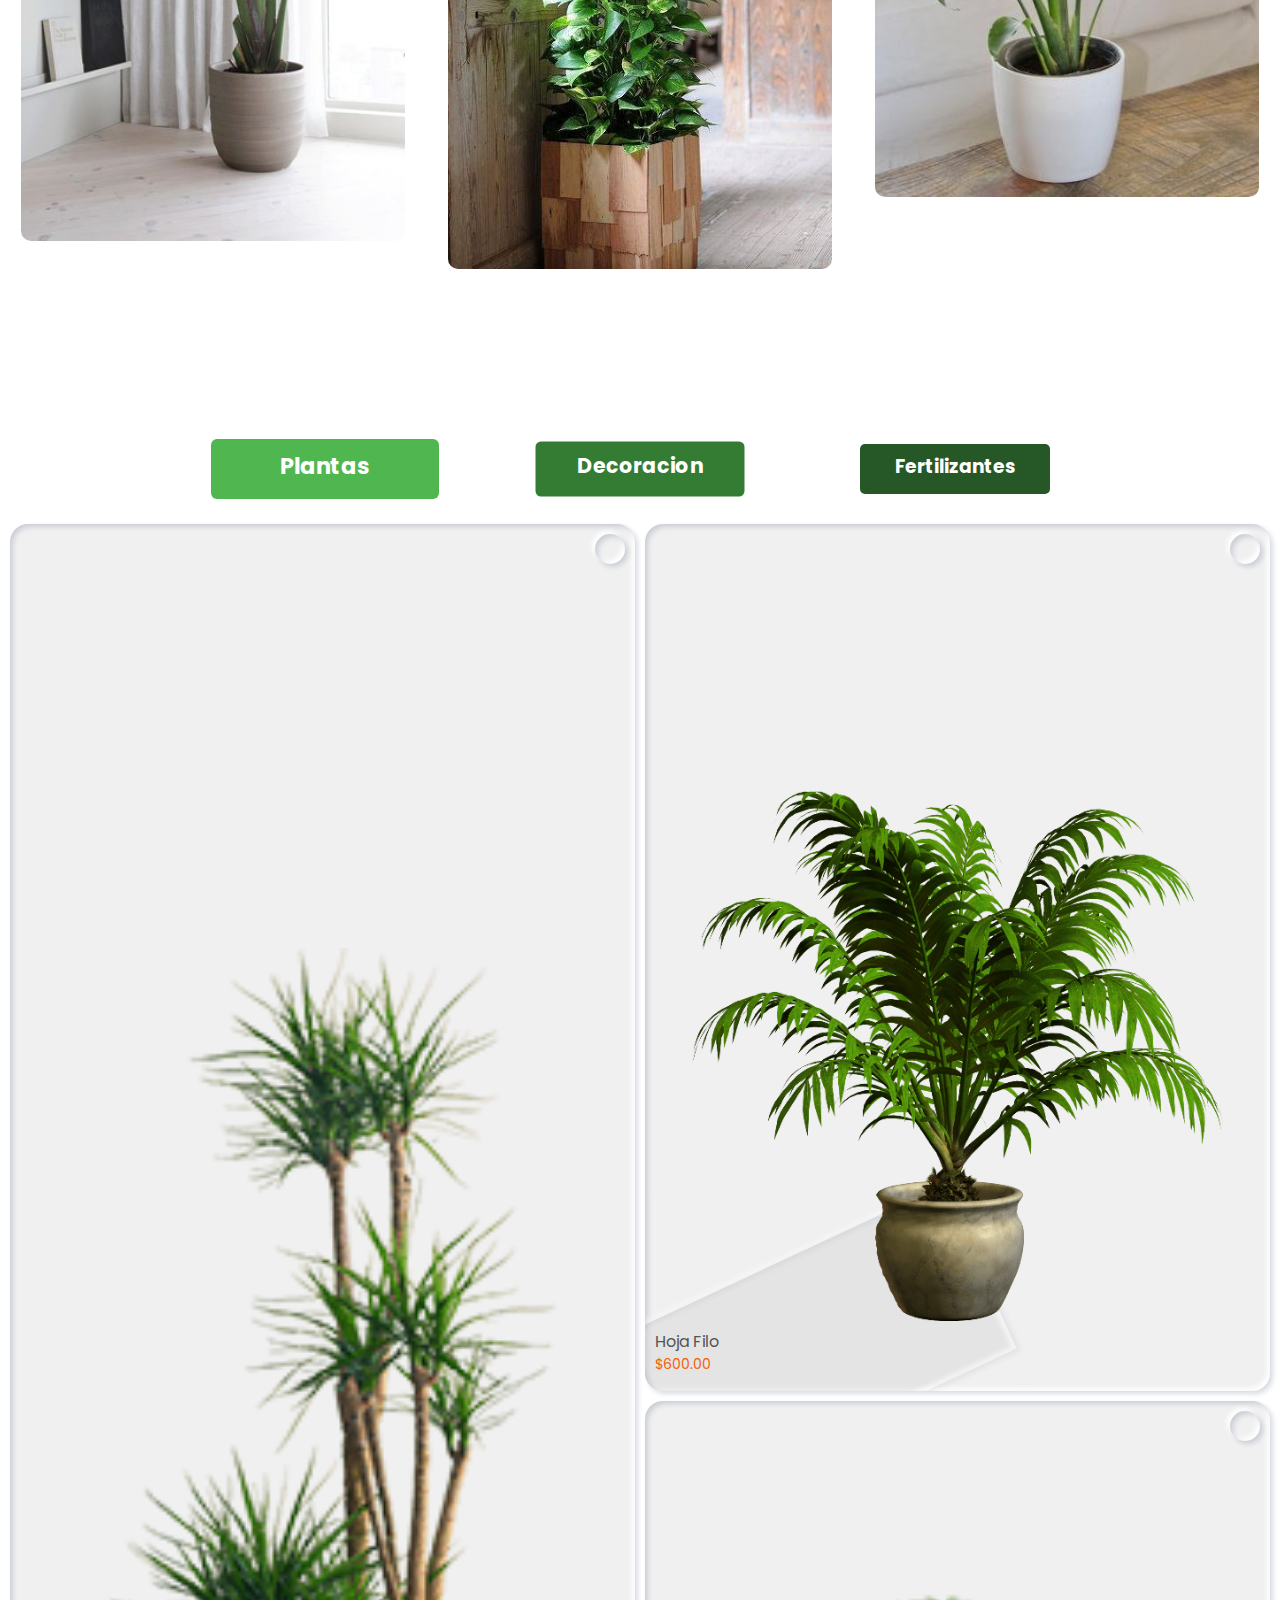
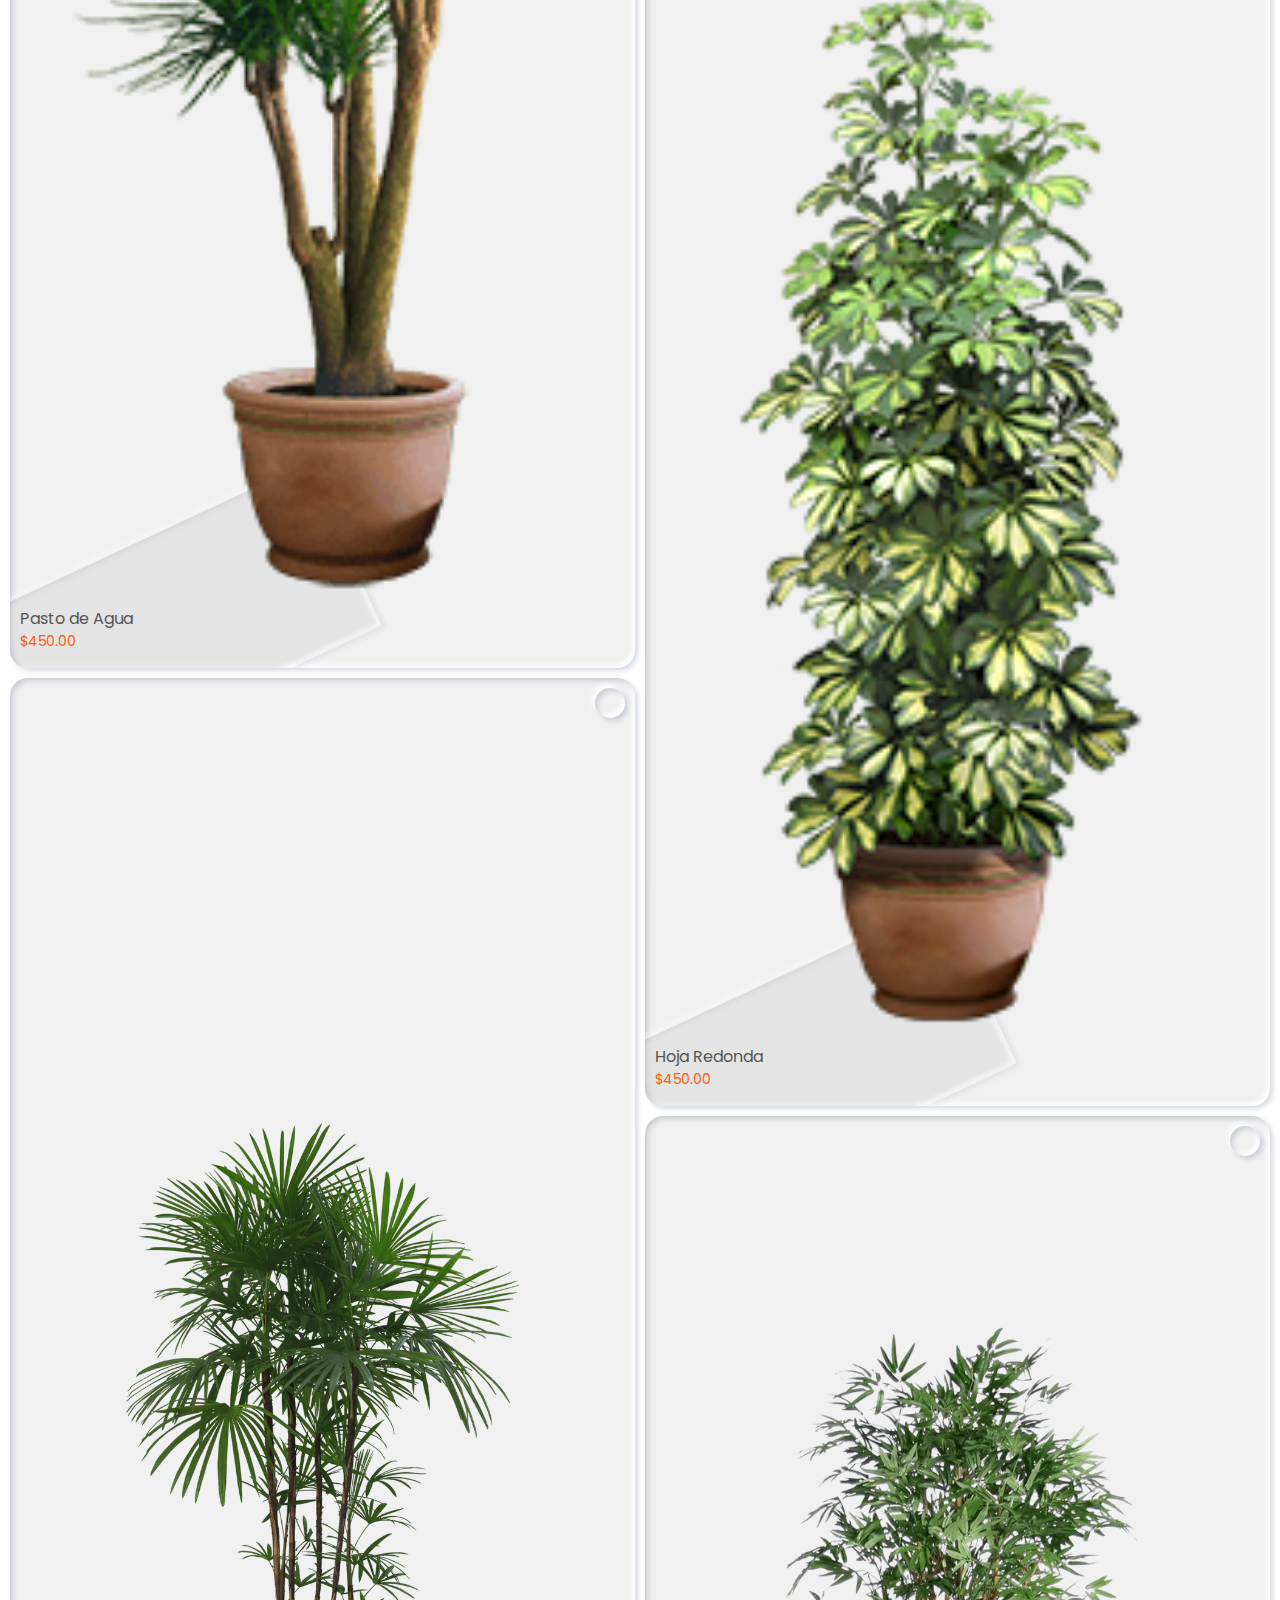
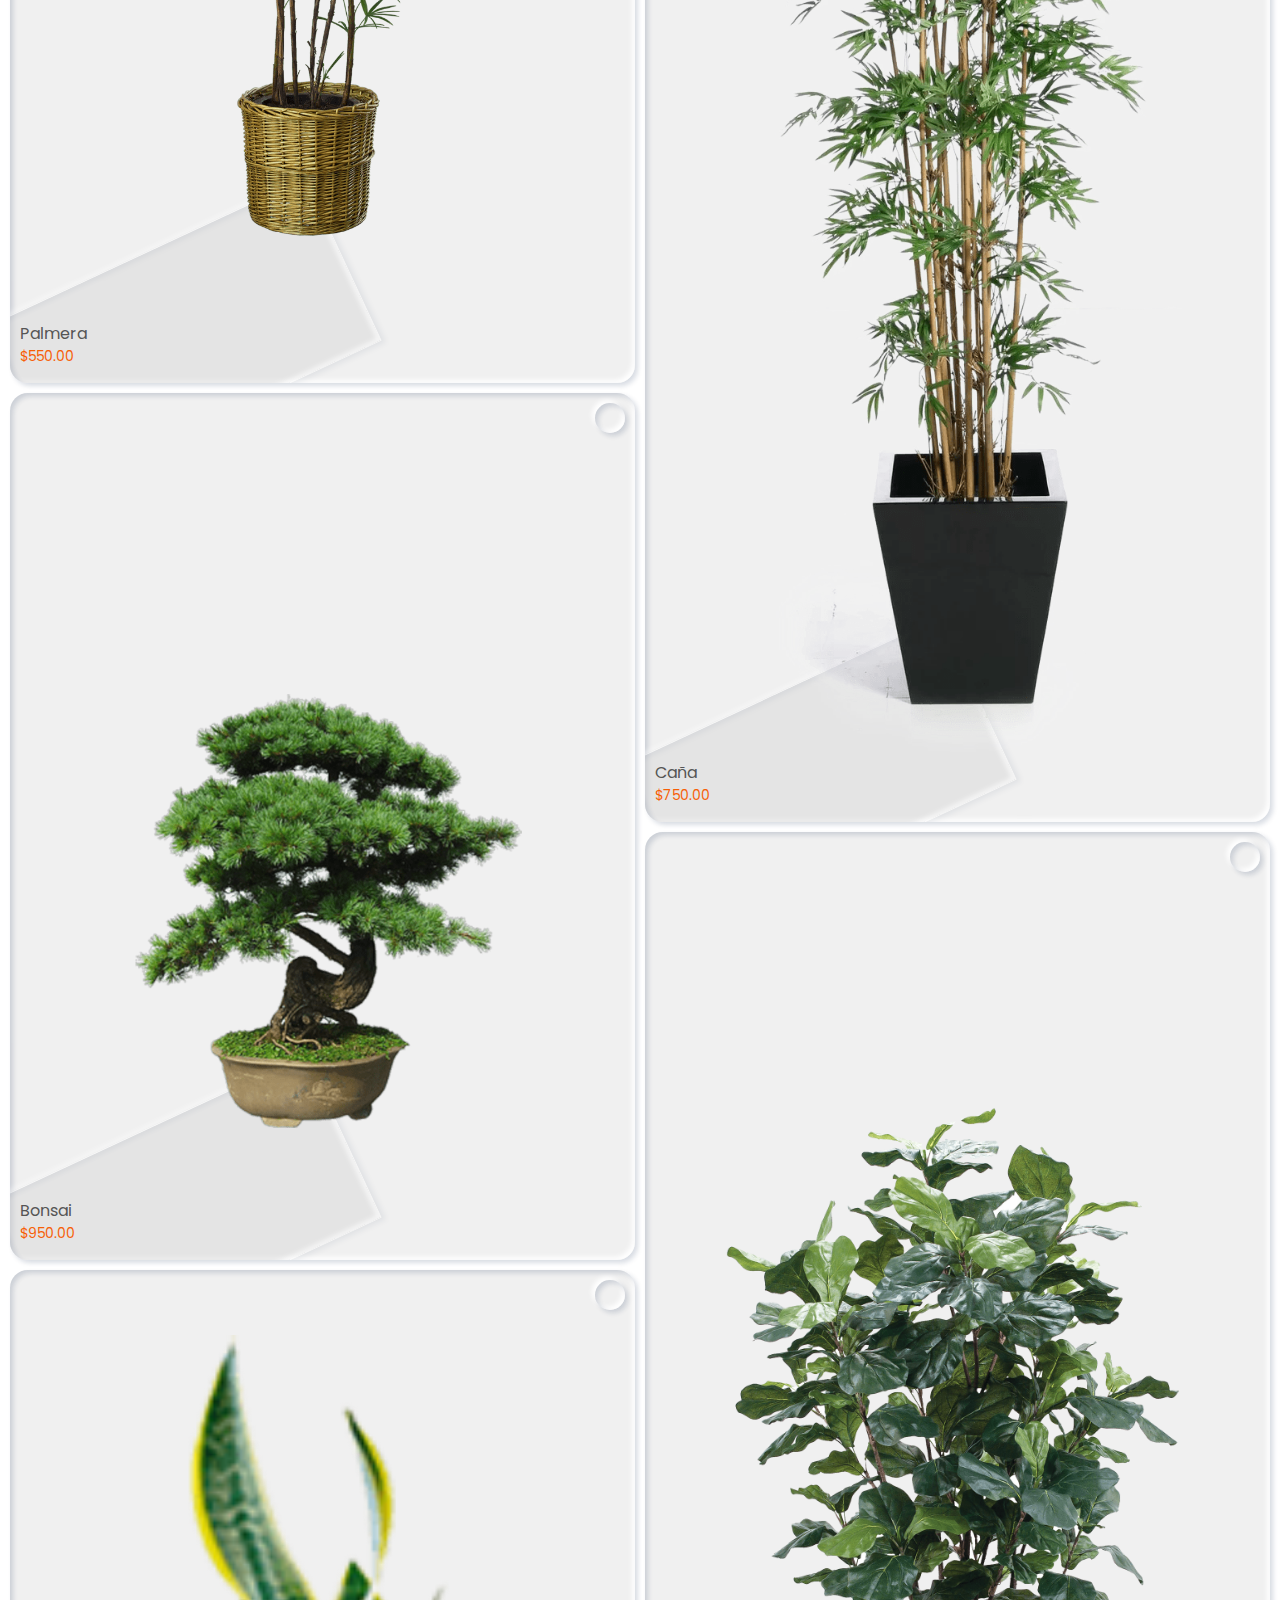
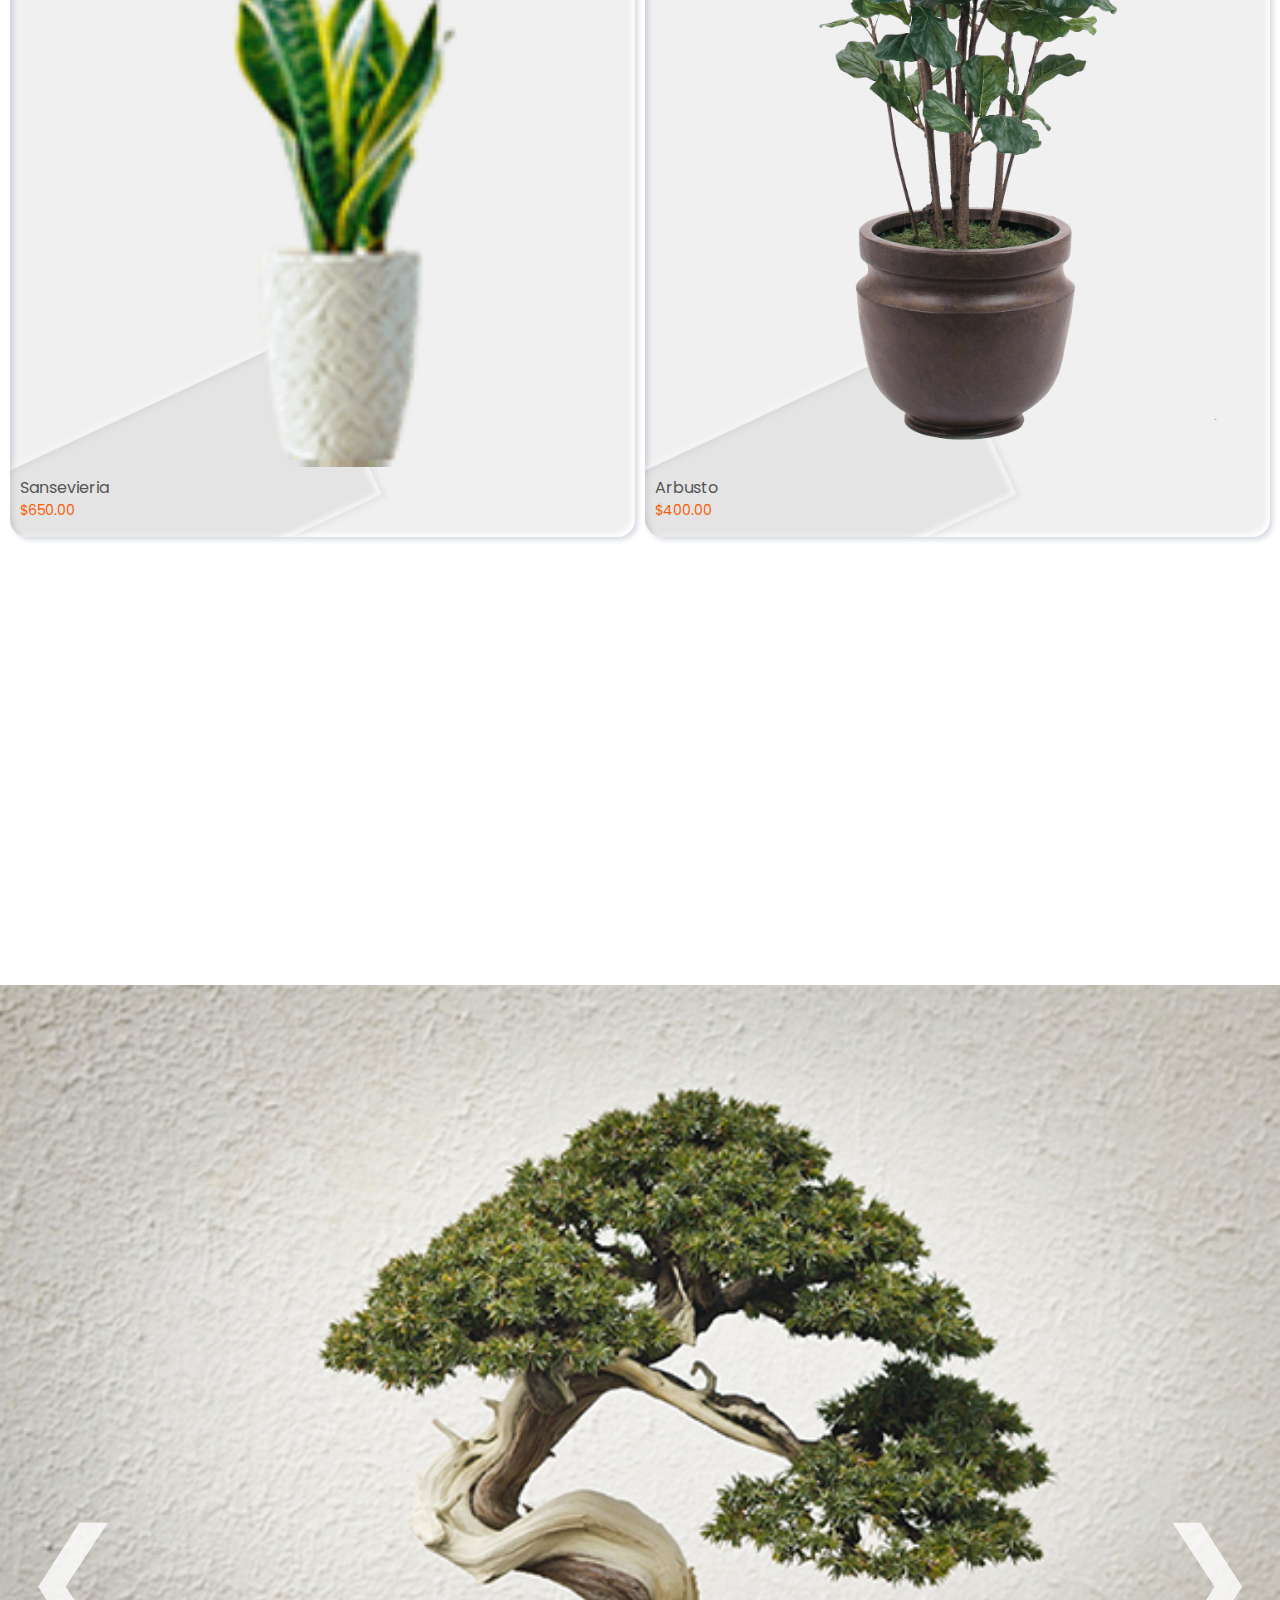
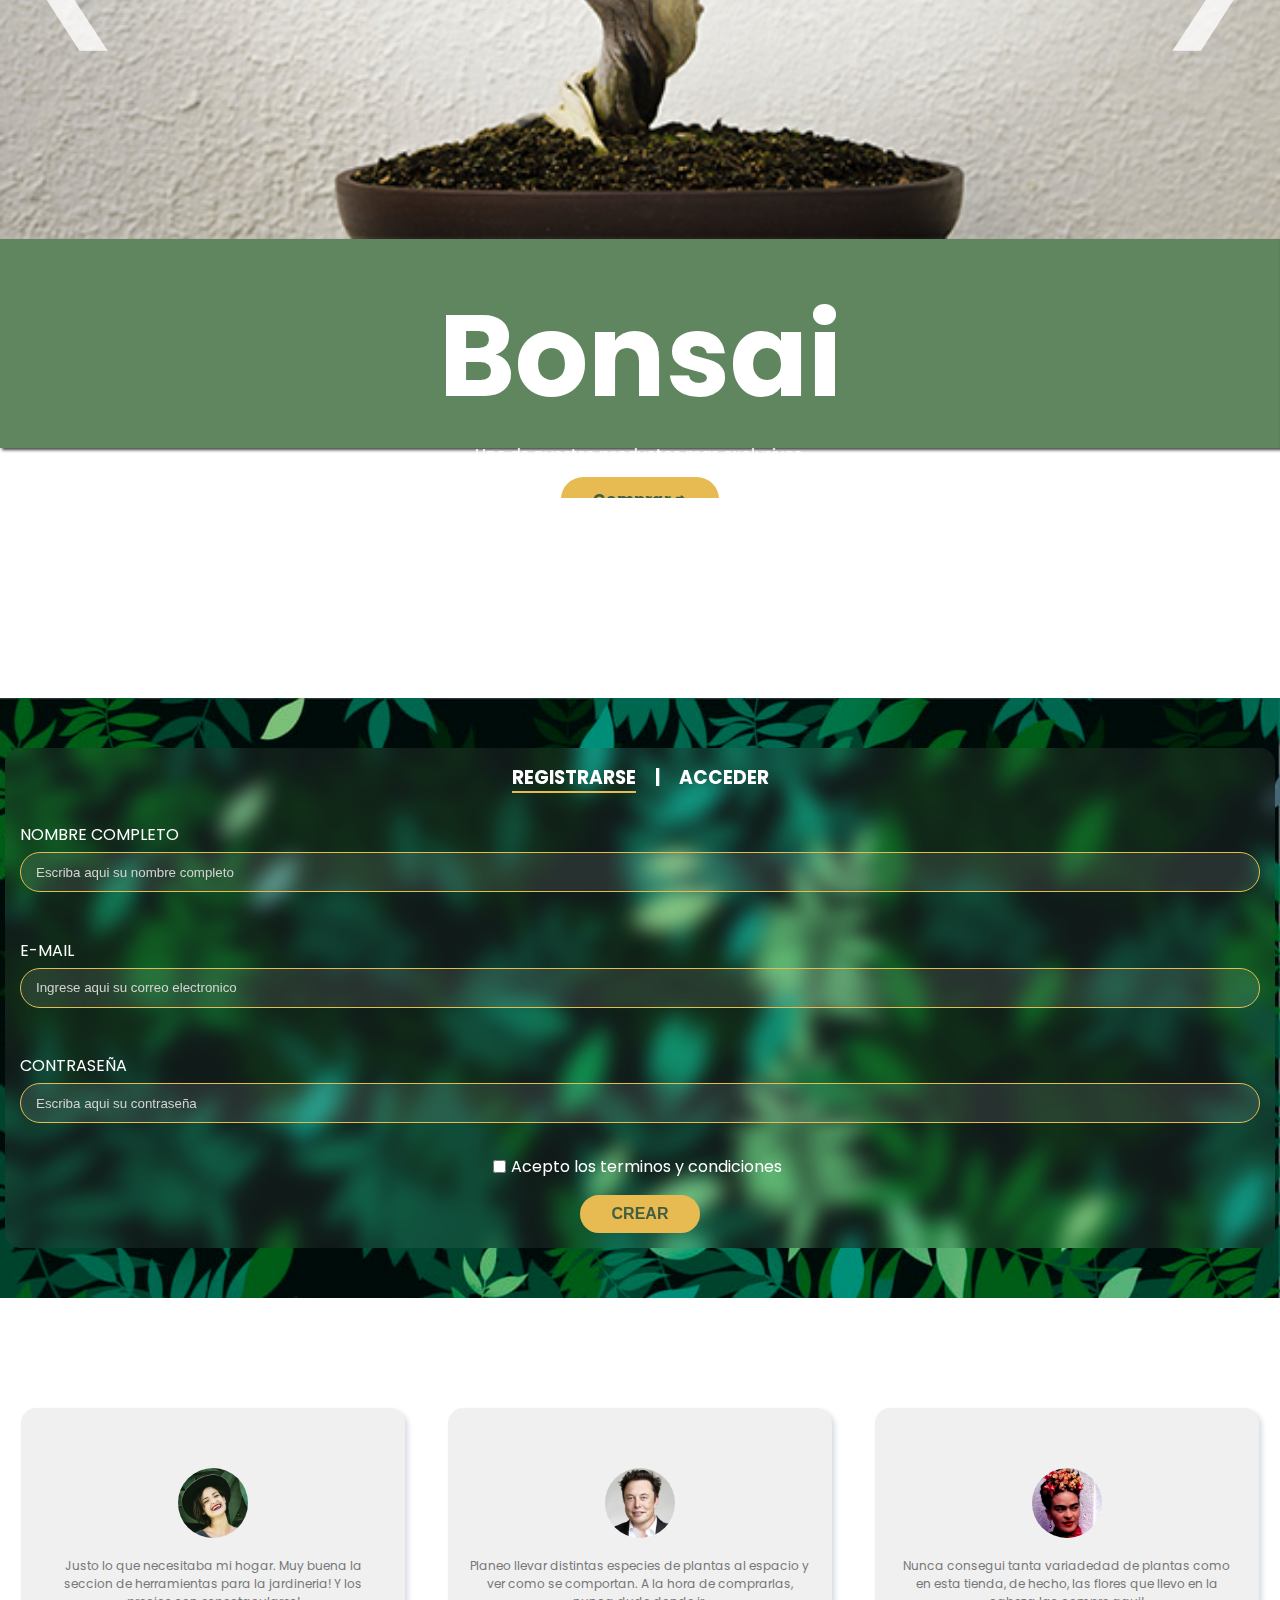
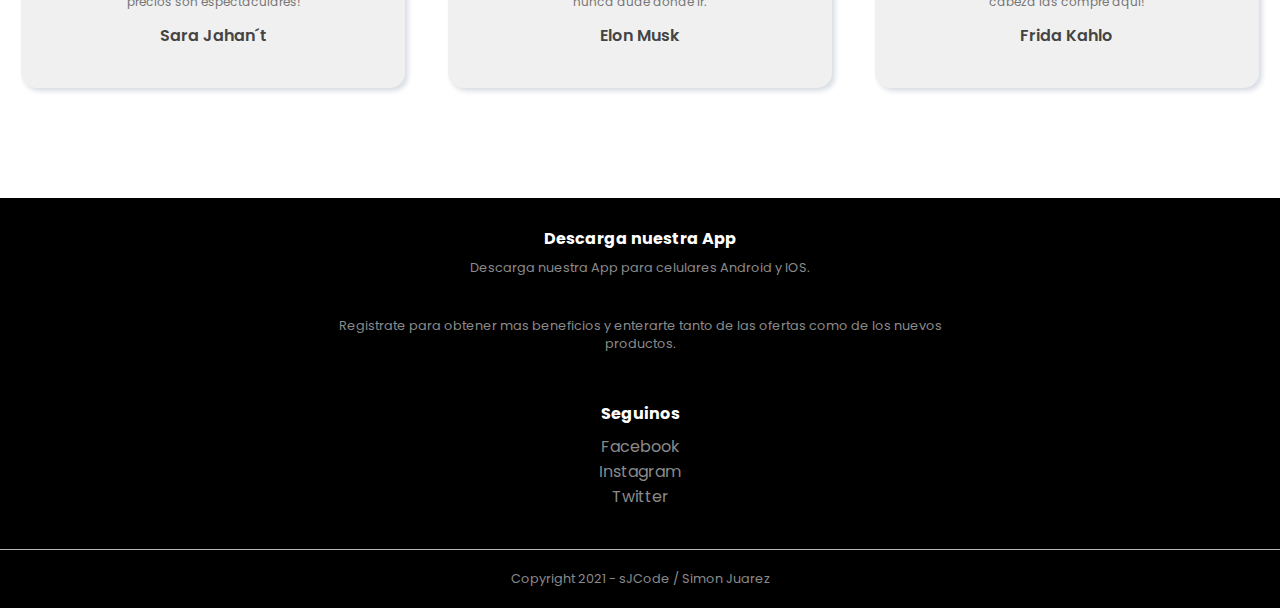
==== commit 10fbe295: ".." ====
--- a/index.html
+++ b/index.html
@@ -586,7 +586,7 @@
 
     <div class="flex-container-customers">
 
-        <div class="col-3 ">
+        <div class="block-3">
             <img src="/assets/customers1.jpg" alt="">
             <p>
                 Justo lo que necesitaba mi hogar. Muy buena la seccion de herramientas para la jardineria! Y los precios son espectaculares!
@@ -601,7 +601,7 @@
             <h3>Sara Jahan´t</h3>
         </div>
 
-        <div class="col-3 ">
+        <div class="block-3">
             <img src="/assets/customers2.jpg" alt="">
             <p>
                 Planeo llevar distintas especies de plantas al espacio y ver como se comportan. A la hora de comprarlas, nunca dude donde ir.
@@ -616,7 +616,7 @@
             <h3>Elon Musk</h3>
         </div>
 
-        <div class="col-3 ">
+        <div class="block-3">
             <img src="/assets/customers3.jpg" alt="">
             <p>
                 Nunca consegui tanta variadedad de plantas como en esta tienda, de hecho, las flores que llevo en la cabeza las compre aqui!
--- a/styles/style.css
+++ b/styles/style.css
@@ -442,22 +442,26 @@
   display: -webkit-box;
   display: -ms-flexbox;
   display: flex;
-  -webkit-box-orient: vertical;
-  -webkit-box-direction: normal;
-      -ms-flex-direction: column;
-          flex-direction: column;
+  -ms-flex-wrap: wrap;
+      flex-wrap: wrap;
   -webkit-box-align: center;
       -ms-flex-align: center;
           align-items: center;
+  -ms-flex-pack: distribute;
+      justify-content: space-around;
+  min-height: 1000px;
 }
 
 .flex-container-gallery .img-gallery {
-  width: 60%;
-  margin-top: 50px;
+  -ms-flex-preferred-size: 30%;
+      flex-basis: 30%;
+  min-width: 250px;
+  max-height: 400px;
+  margin: 30px 20px;
 }
 
 .flex-container-gallery .img-gallery img {
-  border-radius: 15px;
+  border-radius: 10px;
   width: 100%;
 }
 
@@ -1022,7 +1026,7 @@
       justify-content: space-around;
 }
 
-.customers .flex-container-customers .col-3 {
+.customers .flex-container-customers .block-3 {
   -ms-flex-preferred-size: 30%;
       flex-basis: 30%;
   min-width: 250px;
@@ -1039,31 +1043,31 @@
   transition: all .5s;
 }
 
-.customers .flex-container-customers .col-3:hover {
+.customers .flex-container-customers .block-3:hover {
   -webkit-transform: translateY(-10px);
           transform: translateY(-10px);
   background: whitesmoke;
 }
 
-.customers .flex-container-customers .col-3 p {
+.customers .flex-container-customers .block-3 p {
   font-size: 12px;
   margin: 12px 0;
   color: #777;
 }
 
-.customers .flex-container-customers .col-3 img {
+.customers .flex-container-customers .block-3 img {
   width: 70px;
   margin-top: 20px;
   border-radius: 50%;
 }
 
-.customers .flex-container-customers .col-3 h3 {
+.customers .flex-container-customers .block-3 h3 {
   font-weight: 600;
   font-size: 16px;
   color: #444;
 }
 
-.customers .flex-container-customers .col-3 div i {
+.customers .flex-container-customers .block-3 div i {
   color: #96bc81;
 }
 
@@ -1177,7 +1181,7 @@
         grid-template-columns: repeat(2, minmax(280px, 1fr));
     -ms-grid-rows: 200px;
         grid-template-rows: 200px;
-    padding-bottom: 80px;
+    padding-bottom: 50px;
   }
   header .container-header .content-header-a {
     -ms-grid-column: 1;
@@ -1206,6 +1210,79 @@
   .flex-container-gallery .img-gallery {
     margin: 80px auto;
   }
+  .grid-container-product {
+    -ms-grid-columns: (1fr)[3];
+        grid-template-columns: repeat(3, 1fr);
+    -ms-grid-rows: (1fr)[12];
+        grid-template-rows: repeat(12, 1fr);
+    gap: 10px;
+    width: 100vw;
+    padding: 10px;
+  }
+  .grid-container-product .item1 {
+    -ms-grid-column: 1;
+    -ms-grid-column-span: 1;
+    grid-column: 1 / 2;
+    -ms-grid-row: 1;
+    -ms-grid-row-span: 4;
+    grid-row: 1 / 5;
+  }
+  .grid-container-product .item2 {
+    -ms-grid-column: 2;
+    -ms-grid-column-span: 1;
+    grid-column: 2 / 3;
+    -ms-grid-row: 1;
+    -ms-grid-row-span: 2;
+    grid-row: 1 / 3;
+  }
+  .grid-container-product .item3 {
+    -ms-grid-column: 2;
+    -ms-grid-column-span: 1;
+    grid-column: 2 / 3;
+    -ms-grid-row: 5;
+    -ms-grid-row-span: 3;
+    grid-row: 5 / 8;
+  }
+  .grid-container-product .item4 {
+    -ms-grid-column: 2;
+    -ms-grid-column-span: 1;
+    grid-column: 2 / 3;
+    -ms-grid-row: 3;
+    -ms-grid-row-span: 3;
+    grid-row: 3 / 6;
+  }
+  .grid-container-product .item5 {
+    -ms-grid-column: 1;
+    -ms-grid-column-span: 1;
+    grid-column: 1 / 2;
+    -ms-grid-row: 8;
+    -ms-grid-row-span: 2;
+    grid-row: 8 / 10;
+  }
+  .grid-container-product .item6 {
+    -ms-grid-column: 2;
+    -ms-grid-column-span: 1;
+    grid-column: 2 / 3;
+    -ms-grid-row: 6;
+    -ms-grid-row-span: 3;
+    grid-row: 6 / 9;
+  }
+  .grid-container-product .item7 {
+    -ms-grid-column: 1;
+    -ms-grid-column-span: 1;
+    grid-column: 1 / 2;
+    -ms-grid-row: 10;
+    -ms-grid-row-span: 2;
+    grid-row: 10 / 12;
+  }
+  .grid-container-product .item8 {
+    -ms-grid-column: 2;
+    -ms-grid-column-span: 1;
+    grid-column: 2 / 3;
+    -ms-grid-row: 9;
+    -ms-grid-row-span: 3;
+    grid-row: 9 / 12;
+  }
 }
 
 @media (min-width: 880px) {
@@ -1242,6 +1319,9 @@
     right: -15%;
     max-width: 840px;
   }
+  .flex-container-option {
+    max-width: 860px;
+  }
 }
 
 @media (min-width: 1400px) {
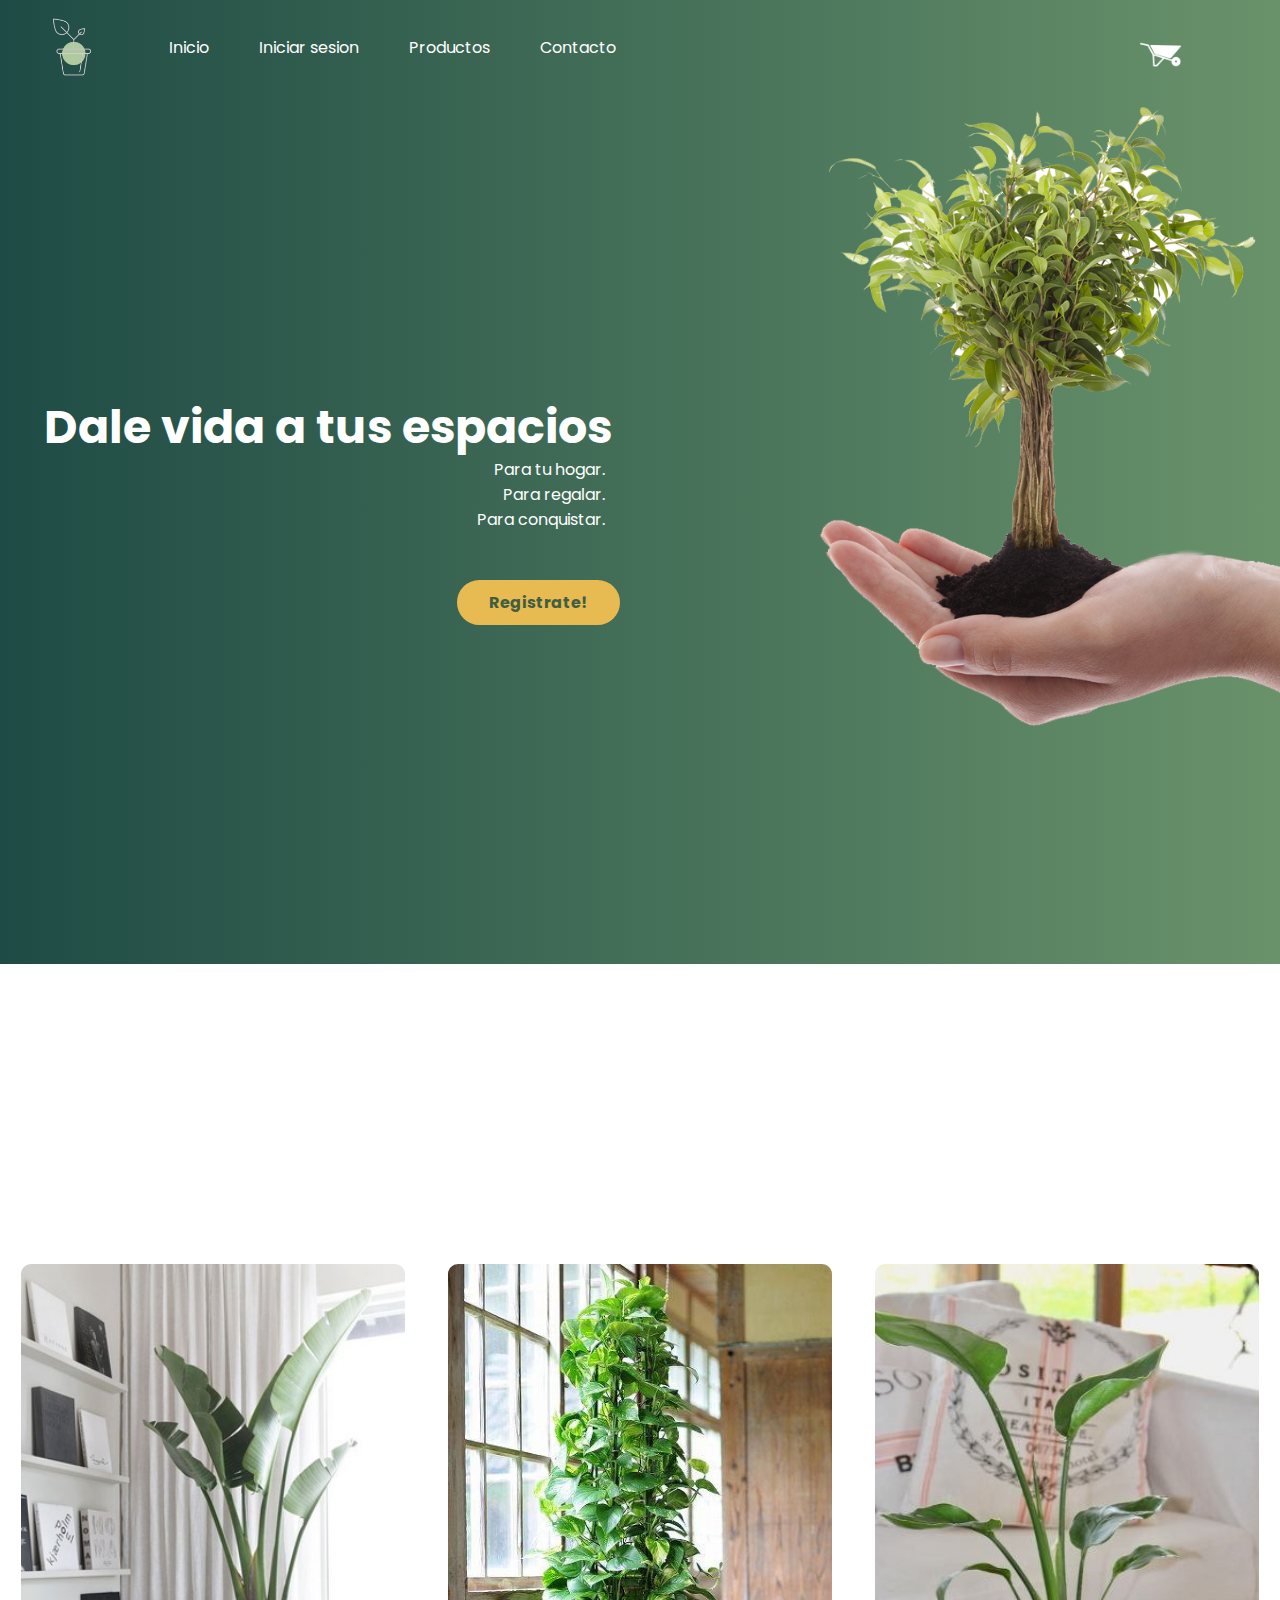
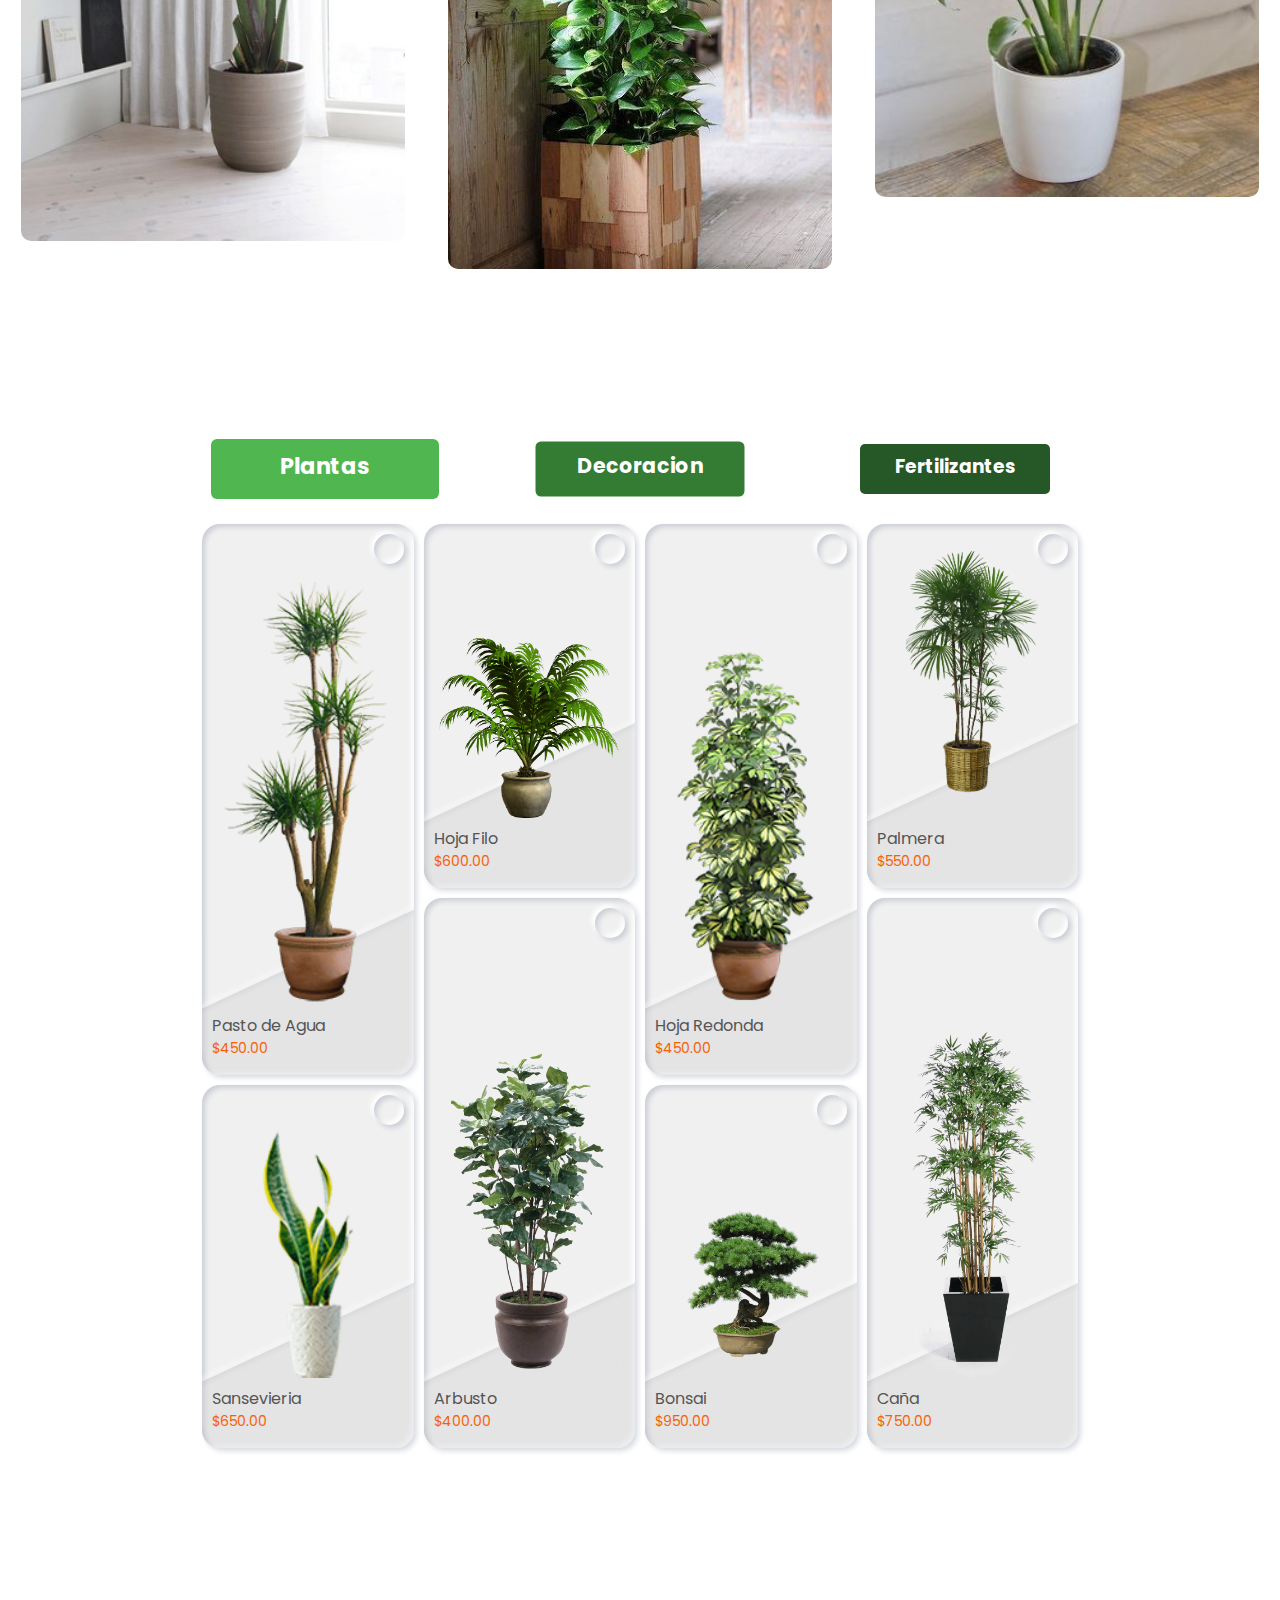
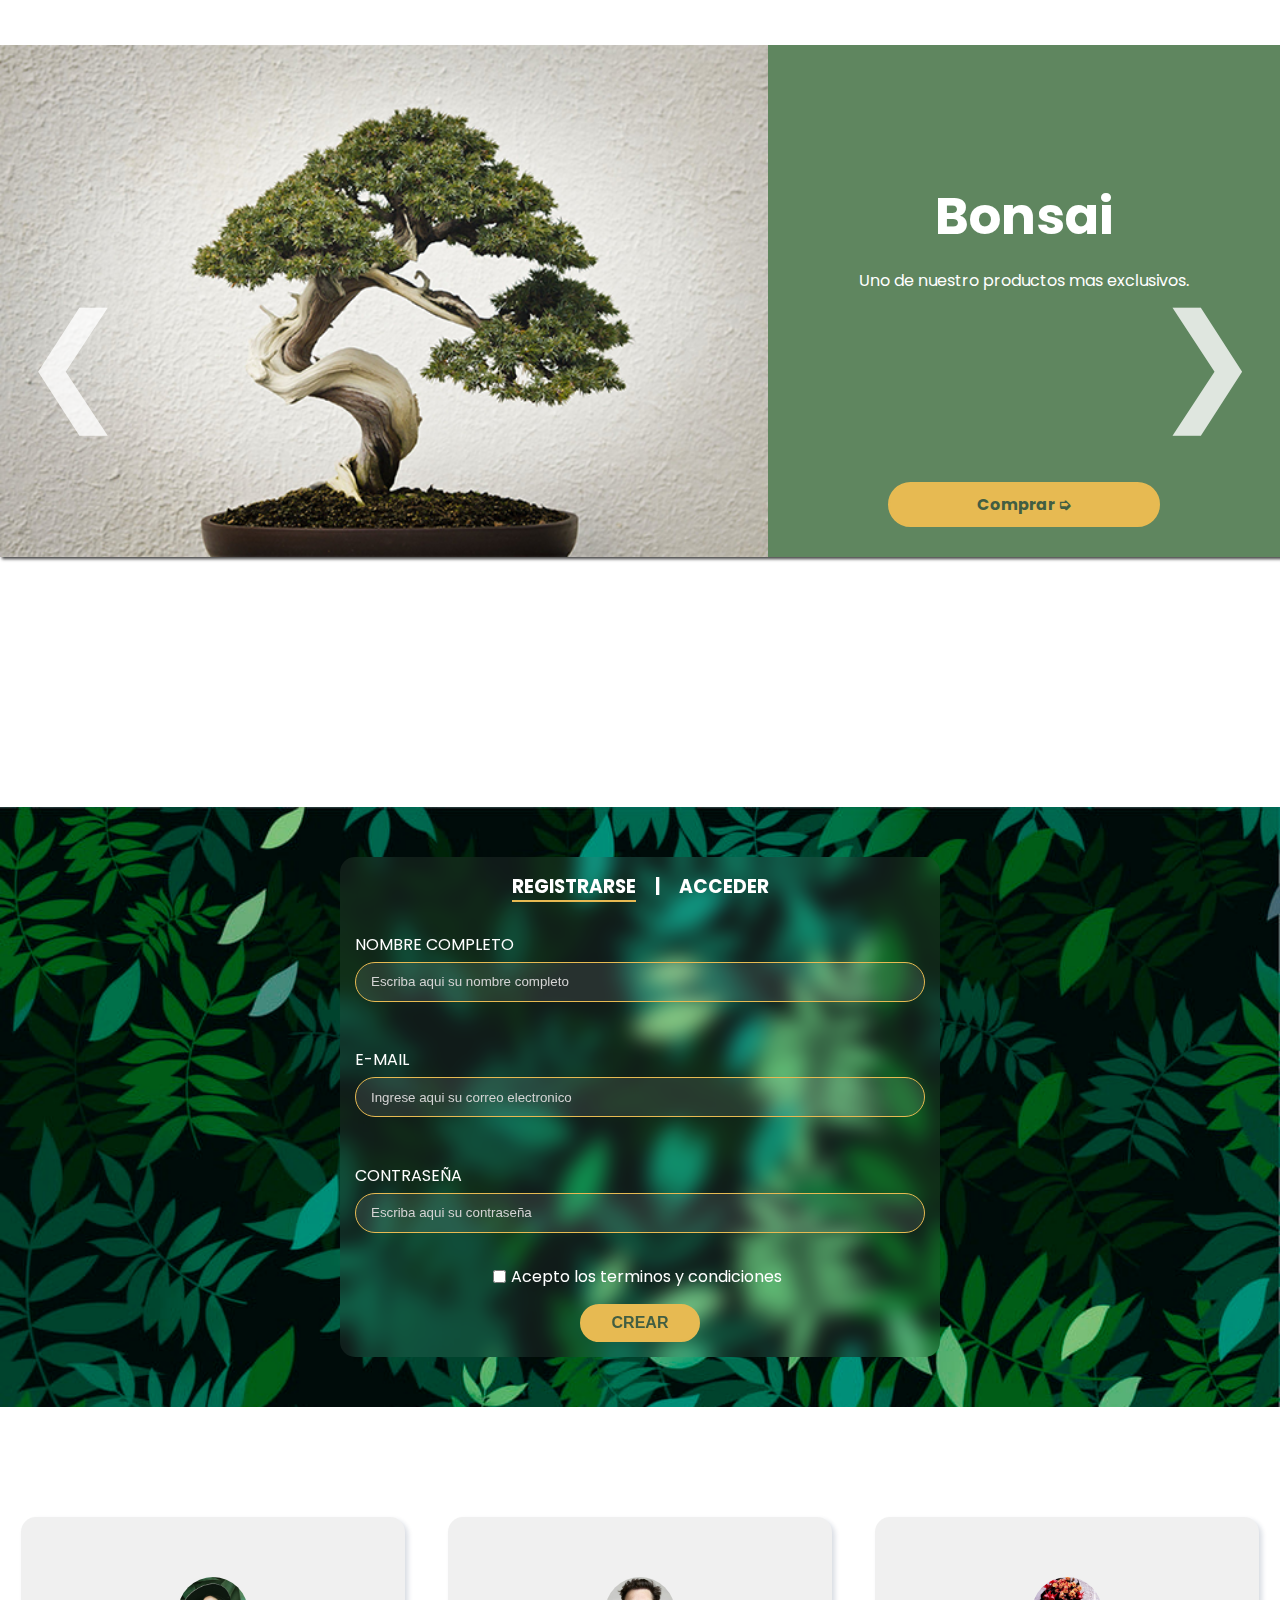
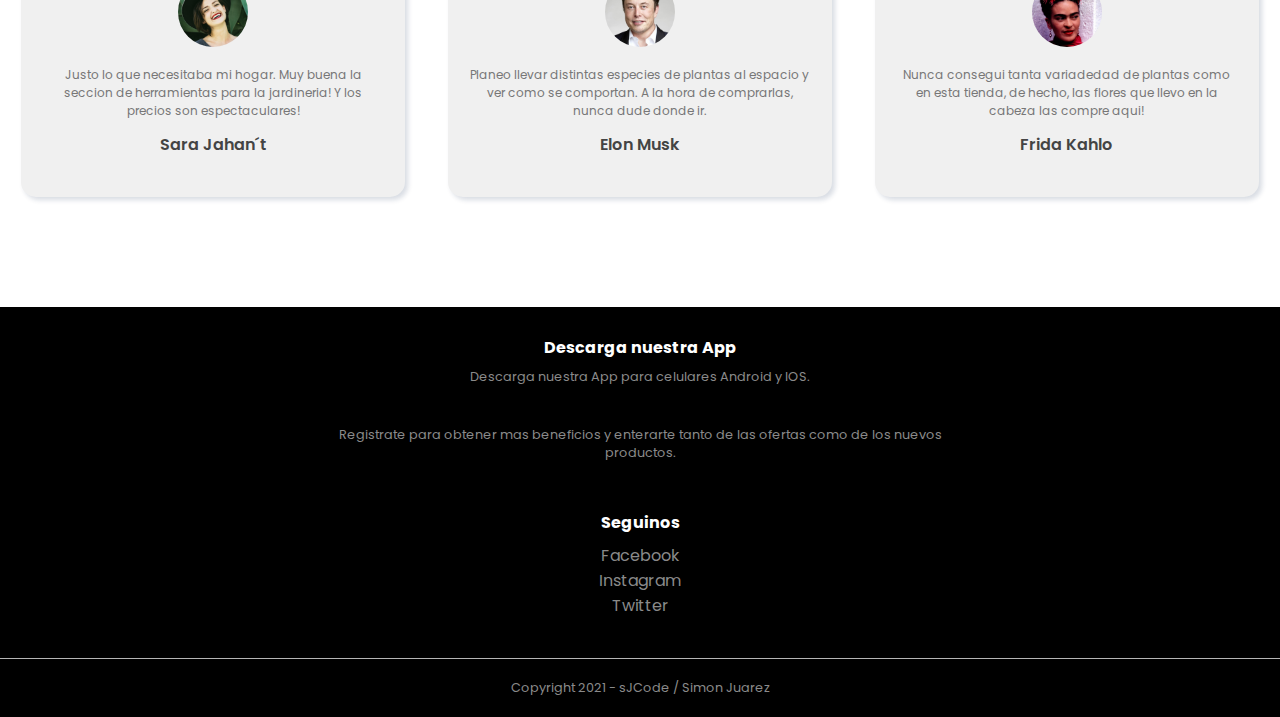
==== commit bd6a5332: ".." ====
--- a/index.html
+++ b/index.html
@@ -94,7 +94,7 @@
                     <p>
                         Para tu hogar. <br/>Para regalar. <br/>Para conquistar.
                     </p>
-                    <a href="" class="btn"> Registrate! &#10157;</a>
+                    <a href="" class="btn"> Registrate!</a>
                 </div>
 
                 <div class="content-header-b">
--- a/styles/style.css
+++ b/styles/style.css
@@ -758,6 +758,7 @@
   display: -webkit-box;
   display: -ms-flexbox;
   display: flex;
+  max-height: 670px;
   margin-bottom: 200px;
 }
 
@@ -806,6 +807,8 @@
       flex-wrap: nowrap;
   width: 300vw;
   margin-bottom: 50px;
+  -webkit-box-shadow: 2px 2px 3px rgba(0, 0, 0, 0.75);
+          box-shadow: 2px 2px 3px rgba(0, 0, 0, 0.75);
   -webkit-transition: left .5s;
   transition: left .5s;
 }
@@ -824,15 +827,13 @@
 .carousel .flex-container-carousel .article-container img {
   position: relative;
   z-index: -1;
-  width: 100vw;
+  width: 100%;
 }
 
 .carousel .flex-container-carousel .article-container .carousel-caption {
   background: #065a31;
   background: linear-gradient(20deg, #1e4b45 0%, #96bc81 199%);
   background: #5F865F;
-  -webkit-box-shadow: 2px 2px 3px rgba(0, 0, 0, 0.75);
-          box-shadow: 2px 2px 3px rgba(0, 0, 0, 0.75);
   width: 100vw;
   height: 209px;
   padding: 30px;
@@ -890,7 +891,9 @@
   -ms-flex-pack: distribute;
       justify-content: space-around;
   height: 500px;
+  max-width: 600px;
   padding: 15px 0;
+  margin: auto;
   border-radius: 15px;
   color: #fff;
   background-color: #ffffff10;
@@ -1210,24 +1213,24 @@
   .flex-container-gallery .img-gallery {
     margin: 80px auto;
   }
-  .grid-container-product {
+  .product .flex-container-product .grid-container-product {
     -ms-grid-columns: (1fr)[3];
         grid-template-columns: repeat(3, 1fr);
-    -ms-grid-rows: (1fr)[12];
-        grid-template-rows: repeat(12, 1fr);
+    -ms-grid-rows: (1fr)[9];
+        grid-template-rows: repeat(9, 1fr);
     gap: 10px;
     width: 100vw;
     padding: 10px;
   }
-  .grid-container-product .item1 {
+  .product .flex-container-product .grid-container-product .item1 {
     -ms-grid-column: 1;
     -ms-grid-column-span: 1;
     grid-column: 1 / 2;
     -ms-grid-row: 1;
-    -ms-grid-row-span: 4;
-    grid-row: 1 / 5;
-  }
-  .grid-container-product .item2 {
+    -ms-grid-row-span: 3;
+    grid-row: 1 / 4;
+  }
+  .product .flex-container-product .grid-container-product .item2 {
     -ms-grid-column: 2;
     -ms-grid-column-span: 1;
     grid-column: 2 / 3;
@@ -1235,15 +1238,47 @@
     -ms-grid-row-span: 2;
     grid-row: 1 / 3;
   }
-  .grid-container-product .item3 {
+  .product .flex-container-product .grid-container-product .item3 {
+    -ms-grid-column: 3;
+    -ms-grid-column-span: 1;
+    grid-column: 3 / 4;
+    -ms-grid-row: 1;
+    -ms-grid-row-span: 3;
+    grid-row: 1 / 4;
+  }
+  .product .flex-container-product .grid-container-product .item4 {
+    -ms-grid-column: 1;
+    -ms-grid-column-span: 1;
+    grid-column: 1 / 2;
+    -ms-grid-row: 4;
+    -ms-grid-row-span: 3;
+    grid-row: 4 / 7;
+  }
+  .product .flex-container-product .grid-container-product .item5 {
     -ms-grid-column: 2;
     -ms-grid-column-span: 1;
     grid-column: 2 / 3;
-    -ms-grid-row: 5;
+    -ms-grid-row: 6;
+    -ms-grid-row-span: 2;
+    grid-row: 6 / 8;
+  }
+  .product .flex-container-product .grid-container-product .item6 {
+    -ms-grid-column: 3;
+    -ms-grid-column-span: 1;
+    grid-column: 3 / 4;
+    -ms-grid-row: 4;
     -ms-grid-row-span: 3;
-    grid-row: 5 / 8;
-  }
-  .grid-container-product .item4 {
+    grid-row: 4 / 7;
+  }
+  .product .flex-container-product .grid-container-product .item7 {
+    -ms-grid-column: 1;
+    -ms-grid-column-span: 1;
+    grid-column: 1 / 2;
+    -ms-grid-row: 7;
+    -ms-grid-row-span: 2;
+    grid-row: 7 / 9;
+  }
+  .product .flex-container-product .grid-container-product .item8 {
     -ms-grid-column: 2;
     -ms-grid-column-span: 1;
     grid-column: 2 / 3;
@@ -1251,37 +1286,52 @@
     -ms-grid-row-span: 3;
     grid-row: 3 / 6;
   }
-  .grid-container-product .item5 {
-    -ms-grid-column: 1;
-    -ms-grid-column-span: 1;
-    grid-column: 1 / 2;
-    -ms-grid-row: 8;
-    -ms-grid-row-span: 2;
-    grid-row: 8 / 10;
-  }
-  .grid-container-product .item6 {
-    -ms-grid-column: 2;
-    -ms-grid-column-span: 1;
-    grid-column: 2 / 3;
-    -ms-grid-row: 6;
-    -ms-grid-row-span: 3;
-    grid-row: 6 / 9;
-  }
-  .grid-container-product .item7 {
-    -ms-grid-column: 1;
-    -ms-grid-column-span: 1;
-    grid-column: 1 / 2;
-    -ms-grid-row: 10;
-    -ms-grid-row-span: 2;
-    grid-row: 10 / 12;
-  }
-  .grid-container-product .item8 {
-    -ms-grid-column: 2;
-    -ms-grid-column-span: 1;
-    grid-column: 2 / 3;
-    -ms-grid-row: 9;
-    -ms-grid-row-span: 3;
-    grid-row: 9 / 12;
+}
+
+@media (min-width: 684px) {
+  .carousel .flex-container-carousel .article-container {
+    -webkit-box-orient: horizontal;
+    -webkit-box-direction: normal;
+        -ms-flex-direction: row;
+            flex-direction: row;
+  }
+  .carousel .flex-container-carousel .article-container img {
+    height: 100%;
+    width: 50%;
+  }
+  .carousel .flex-container-carousel .article-container .carousel-caption {
+    display: -webkit-box;
+    display: -ms-flexbox;
+    display: flex;
+    -webkit-box-orient: vertical;
+    -webkit-box-direction: normal;
+        -ms-flex-direction: column;
+            flex-direction: column;
+    -webkit-box-align: center;
+        -ms-flex-align: center;
+            align-items: center;
+    width: 50%;
+    height: 100%;
+  }
+  .carousel .flex-container-carousel .article-container .carousel-caption h5 {
+    margin-top: 8vw;
+    font-size: 4vw;
+  }
+  .carousel .flex-container-carousel .article-container .carousel-caption p {
+    margin-bottom: 14vw;
+    width: 30vw;
+  }
+  .carousel .flex-container-carousel .article-container .carousel-caption .btn {
+    width: 60%;
+  }
+}
+
+@media (min-width: 800px) {
+  .carousel .flex-container-carousel .article-container img {
+    width: 60%;
+  }
+  .carousel .flex-container-carousel .article-container .carousel-caption {
+    width: 40%;
   }
 }
 
@@ -1322,6 +1372,92 @@
   .flex-container-option {
     max-width: 860px;
   }
+  .product .flex-container-product .grid-container-product {
+    -ms-grid-columns: (1fr)[4];
+        grid-template-columns: repeat(4, 1fr);
+    -ms-grid-rows: (1fr)[6];
+        grid-template-rows: repeat(6, 1fr);
+    gap: 10px;
+    width: 100vw;
+    padding: 10px;
+  }
+  .product .flex-container-product .grid-container-product .item1 {
+    -ms-grid-column: 1;
+    -ms-grid-column-span: 1;
+    grid-column: 1 / 2;
+    -ms-grid-row: 1;
+    -ms-grid-row-span: 3;
+    grid-row: 1 / 4;
+  }
+  .product .flex-container-product .grid-container-product .item2 {
+    -ms-grid-column: 2;
+    -ms-grid-column-span: 1;
+    grid-column: 2 / 3;
+    -ms-grid-row: 1;
+    -ms-grid-row-span: 2;
+    grid-row: 1 / 3;
+  }
+  .product .flex-container-product .grid-container-product .item4 {
+    -ms-grid-column: 3;
+    -ms-grid-column-span: 1;
+    grid-column: 3 / 4;
+    -ms-grid-row: 1;
+    -ms-grid-row-span: 3;
+    grid-row: 1 / 4;
+  }
+  .product .flex-container-product .grid-container-product .item3 {
+    -ms-grid-column: 4;
+    -ms-grid-column-span: 1;
+    grid-column: 4 / 5;
+    -ms-grid-row: 1;
+    -ms-grid-row-span: 2;
+    grid-row: 1 / 3;
+  }
+  .product .flex-container-product .grid-container-product .item7 {
+    -ms-grid-column: 1;
+    -ms-grid-column-span: 1;
+    grid-column: 1 / 2;
+    -ms-grid-row: 4;
+    -ms-grid-row-span: 2;
+    grid-row: 4 / 6;
+  }
+  .product .flex-container-product .grid-container-product .item6 {
+    -ms-grid-column: 2;
+    -ms-grid-column-span: 1;
+    grid-column: 2 / 3;
+    -ms-grid-row: 4;
+    -ms-grid-row-span: 3;
+    grid-row: 4 / 7;
+  }
+  .product .flex-container-product .grid-container-product .item5 {
+    -ms-grid-column: 3;
+    -ms-grid-column-span: 1;
+    grid-column: 3 / 4;
+    -ms-grid-row: 4;
+    -ms-grid-row-span: 2;
+    grid-row: 4 / 6;
+  }
+  .product .flex-container-product .grid-container-product .item6 {
+    -ms-grid-column: 4;
+    -ms-grid-column-span: 1;
+    grid-column: 4 / 5;
+    -ms-grid-row: 3;
+    -ms-grid-row-span: 3;
+    grid-row: 3 / 6;
+  }
+}
+
+@media (min-width: 1279px) {
+  .product .flex-container-product .grid-container-product {
+    -ms-grid-columns: (1fr)[4];
+        grid-template-columns: repeat(4, 1fr);
+    -ms-grid-rows: (1fr)[6];
+        grid-template-rows: repeat(6, 1fr);
+    gap: 10px;
+    width: 100vw;
+    padding: 10px;
+    margin: 0 5%;
+  }
 }
 
 @media (min-width: 1400px) {
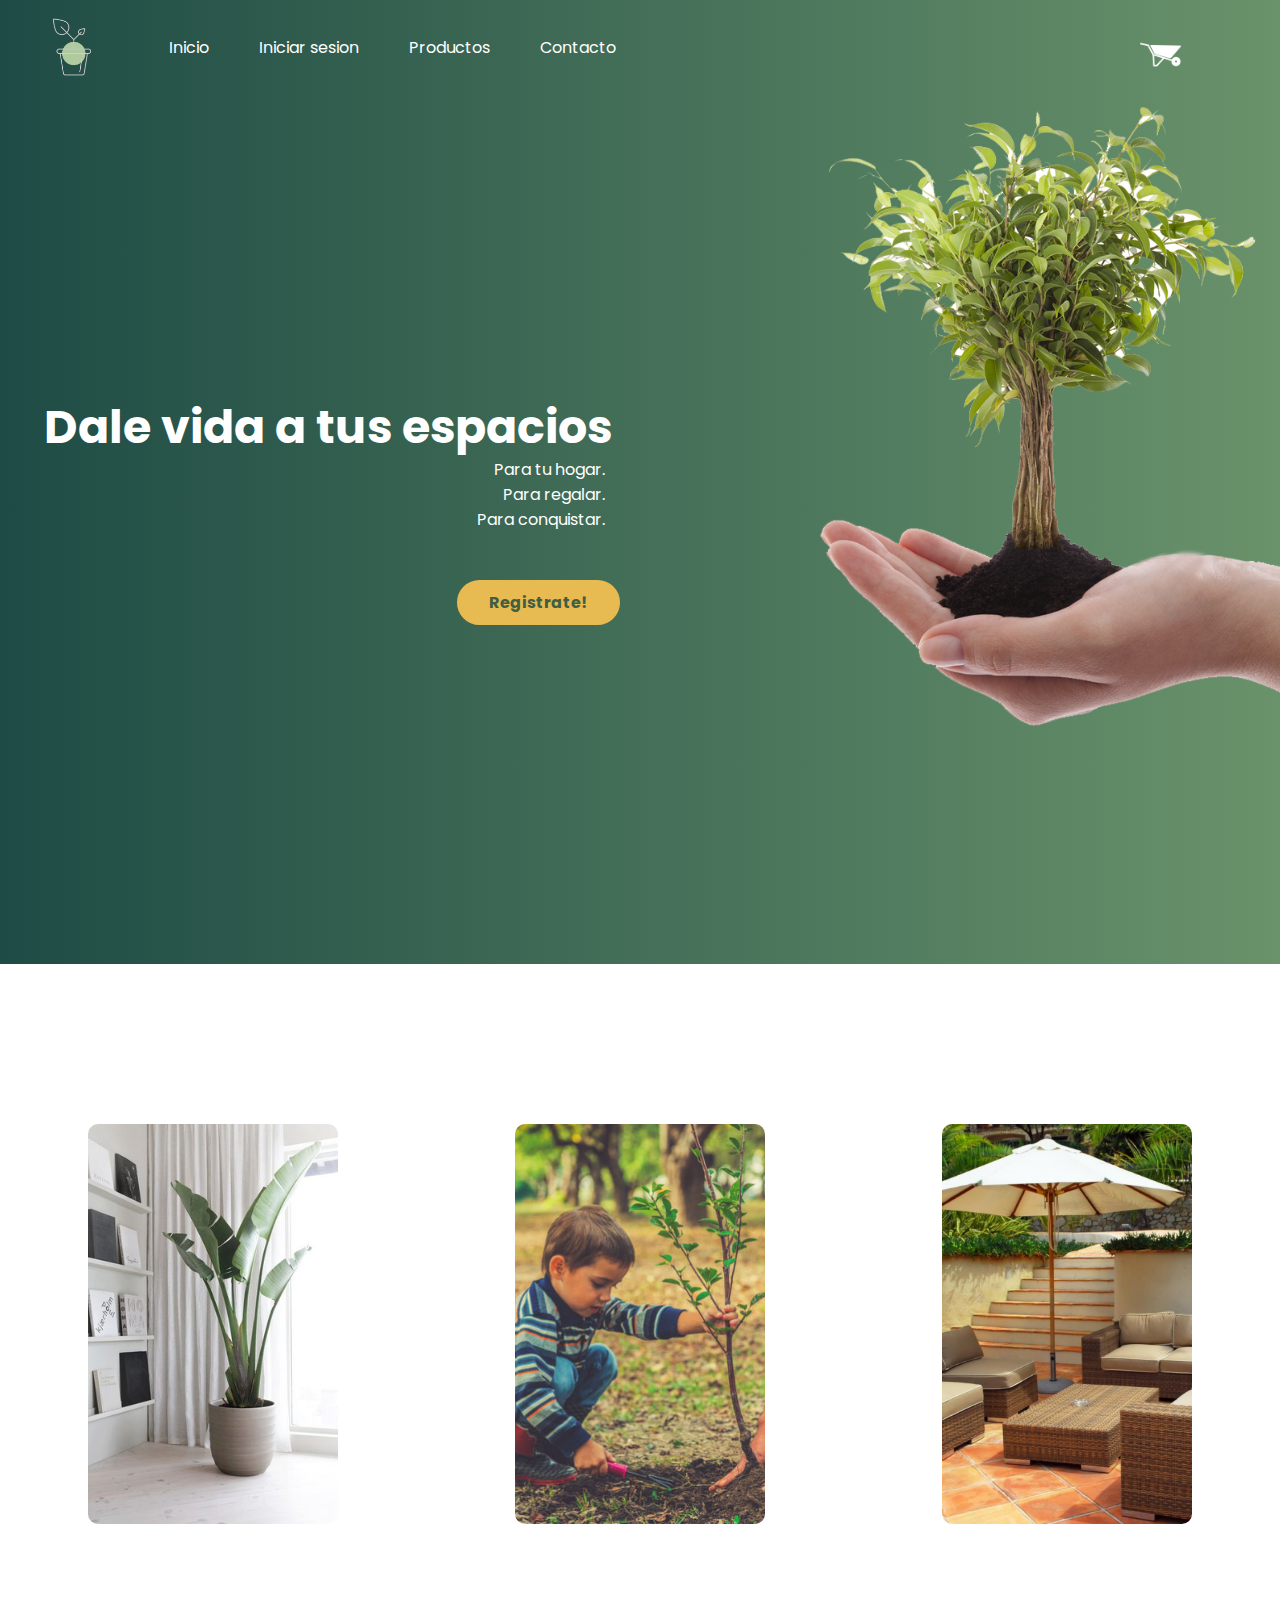
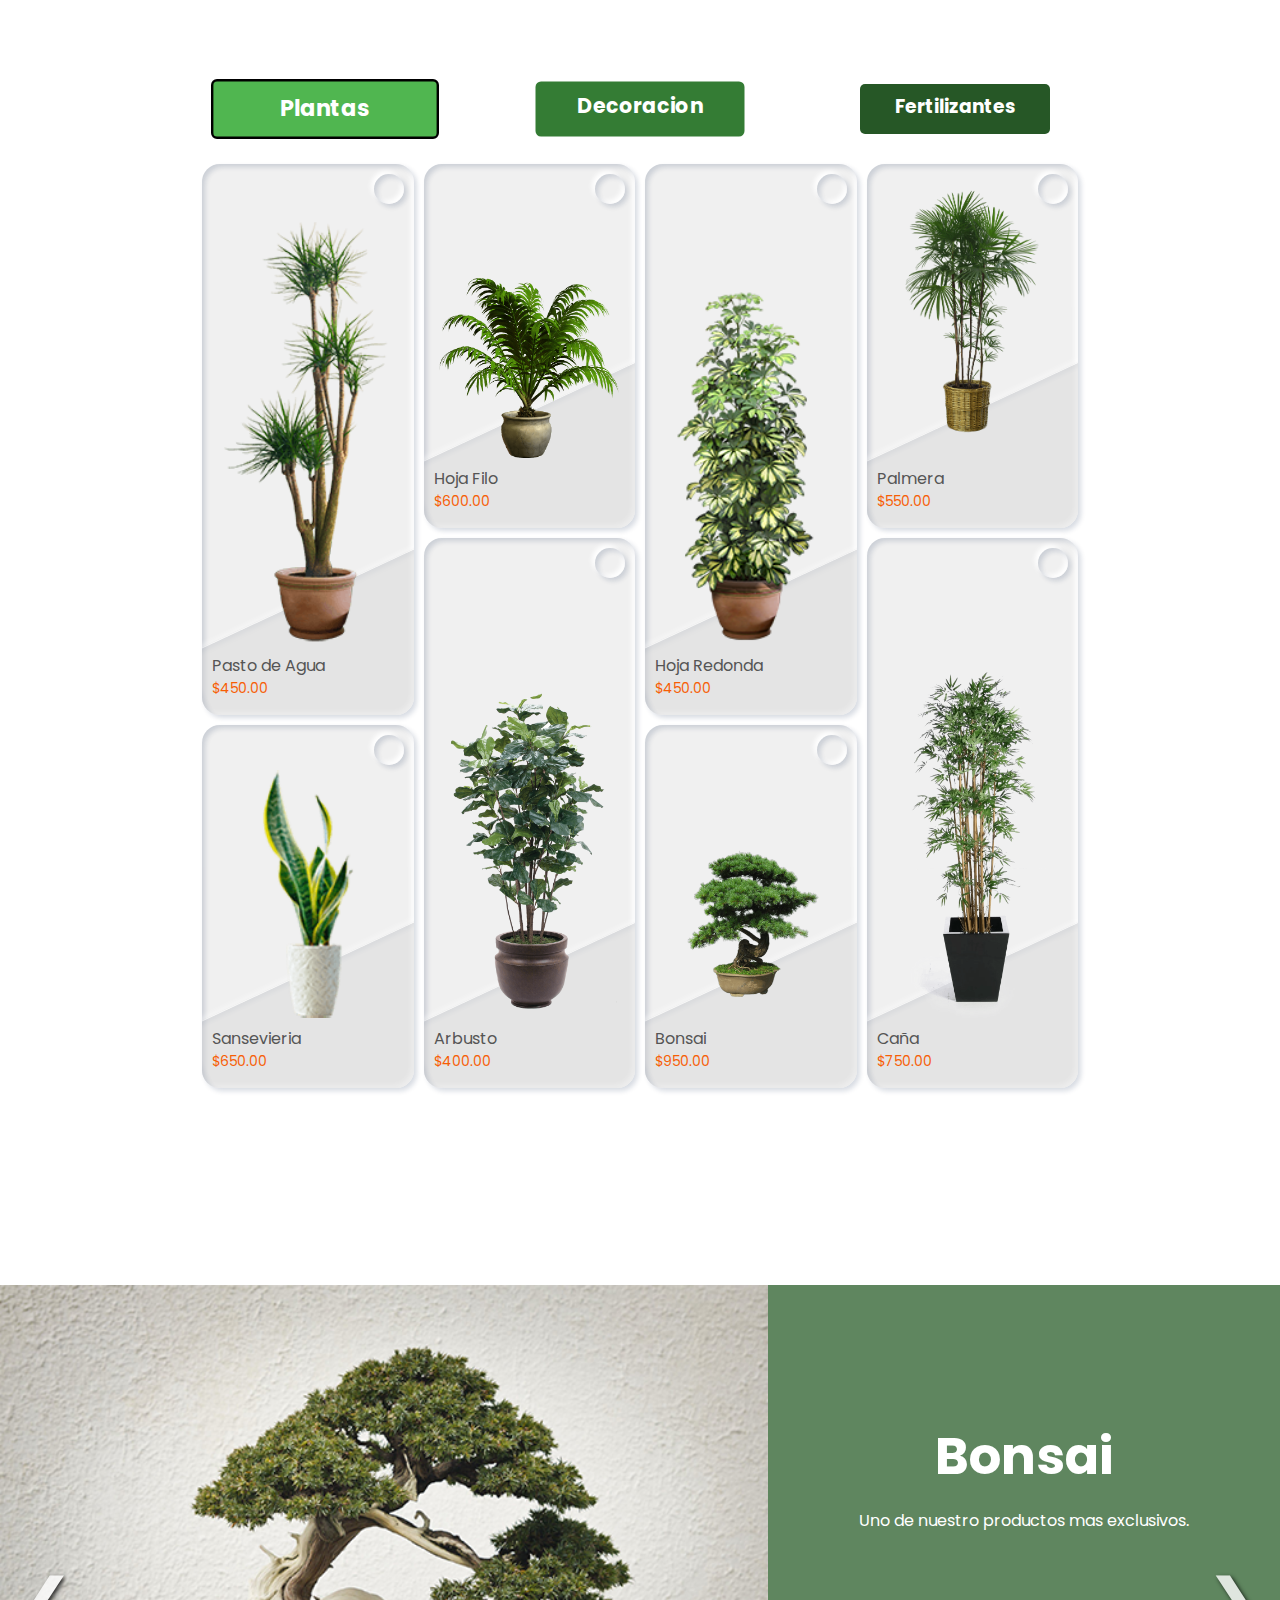
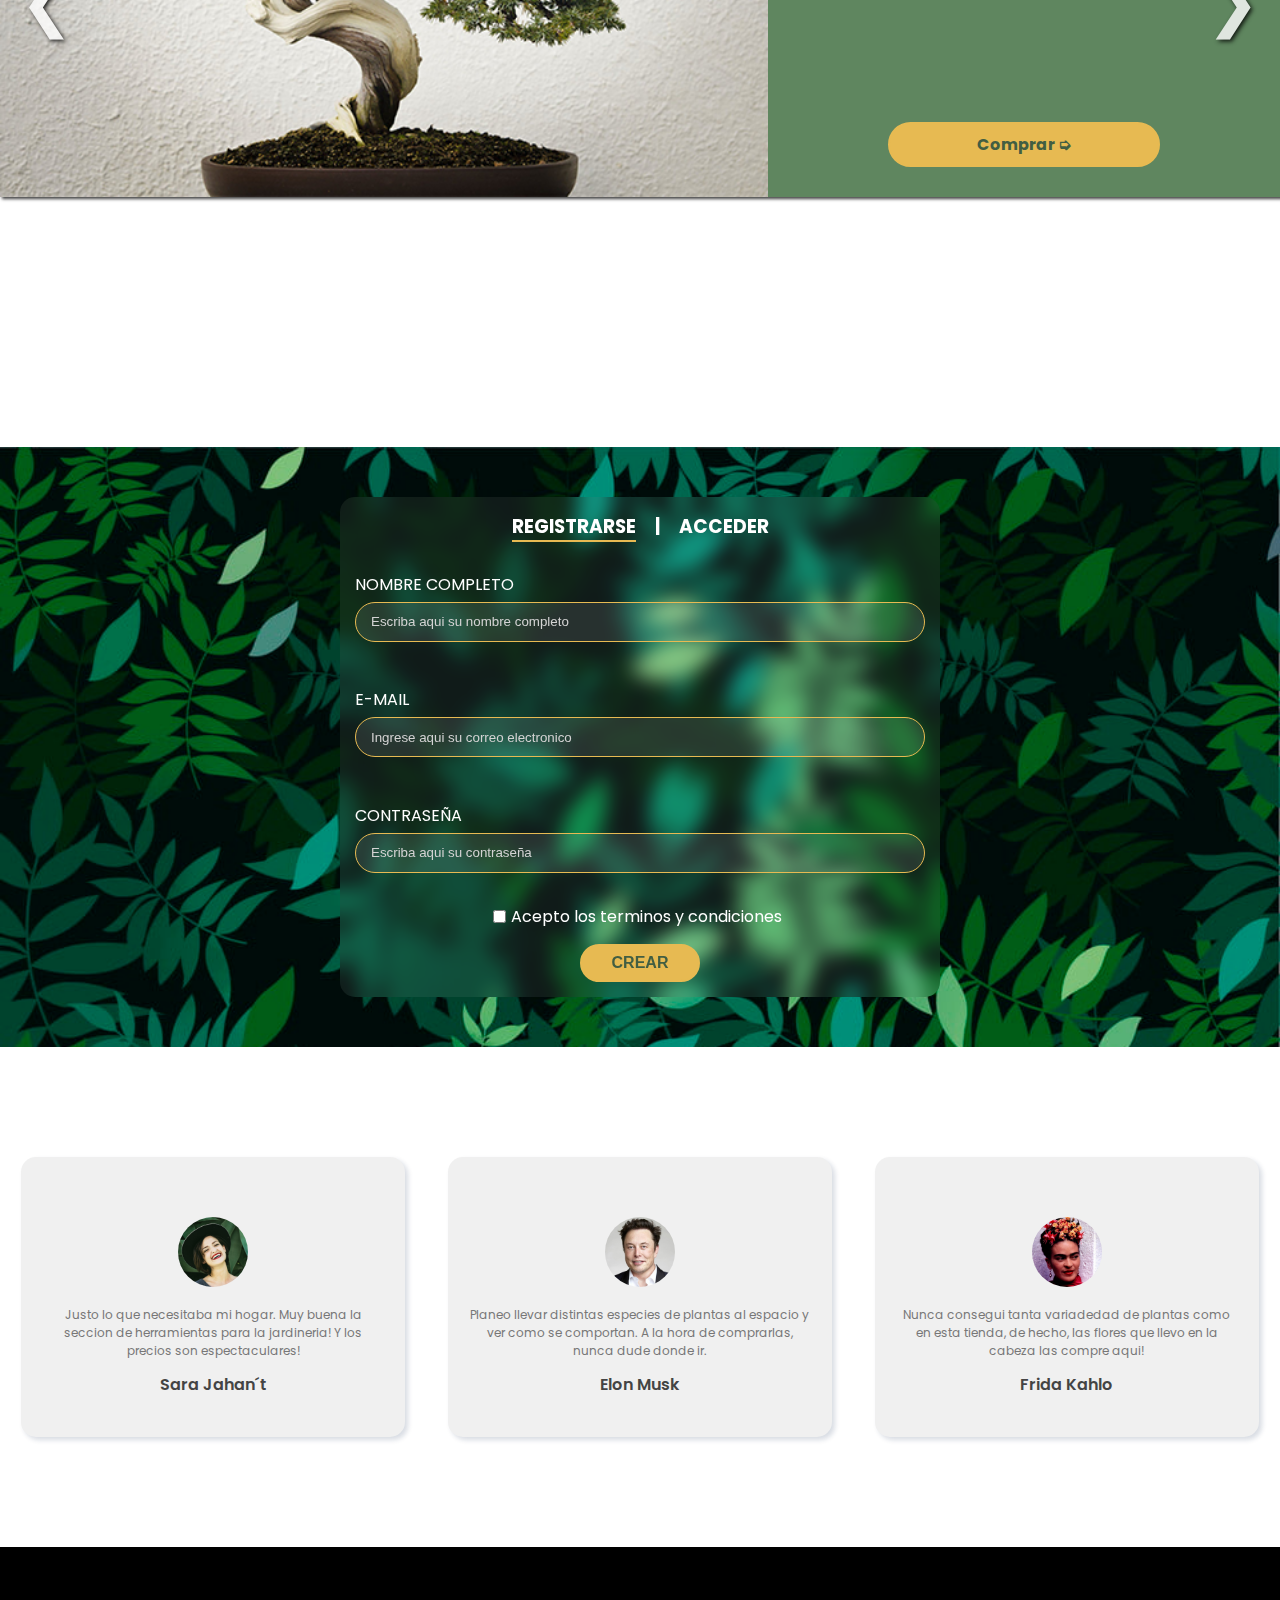
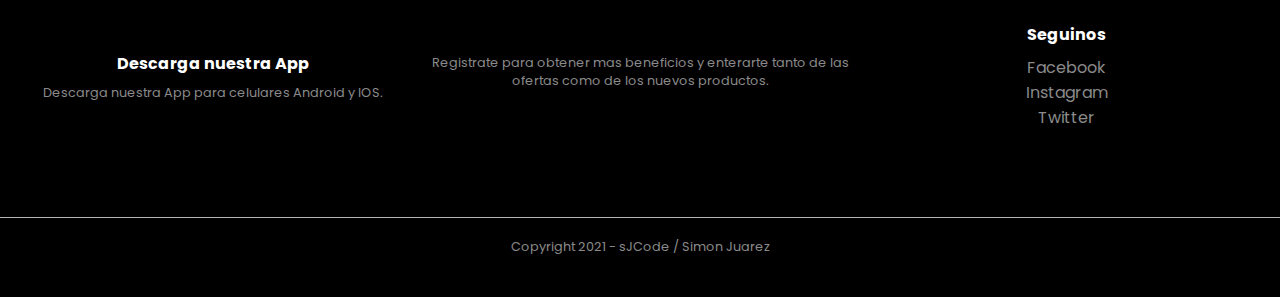
==== commit e13868b0: ".." ====
--- a/index.html
+++ b/index.html
@@ -25,10 +25,10 @@
                 <div id="menuBurger" class="list-container">
 
                     <ul id="menuList">
-                        <li><a href="">Inicio</a></li>
-                        <li><a href="">Iniciar sesion</a></li>
-                        <li><a href="">Productos</a></li>
-                        <li><a href="">Contacto</a></li>
+                        <li><a href="#">Inicio</a></li>
+                        <li><a href="#loginSection">Iniciar sesion</a></li>
+                        <li><a href="#productSection">Productos</a></li>
+                        <li><a href="#footerSection">Contacto</a></li>
                     
                     </ul>
                     <div class="icons-container">
@@ -94,7 +94,7 @@
                     <p>
                         Para tu hogar. <br/>Para regalar. <br/>Para conquistar.
                     </p>
-                    <a href="" class="btn"> Registrate!</a>
+                    <a href="#loginSection" class="btn"> Registrate!</a>
                 </div>
 
                 <div class="content-header-b">
@@ -116,18 +116,18 @@
     </div>
 
     <div class="img-gallery">
-        <img src="/assets/img_gallery-2.jpg" alt="">
+        <img src="/assets/img_gallery-4.jpg" alt="">
     </div>
 
     <div class="img-gallery">
-        <img src="/assets/img_gallery-3.jpg" alt="">
+        <img src="/assets/img_gallery-5.jpg" alt="">
     </div>
 
 </section>
 
 
 <!-------------PRODUCT--------------->
-<section class="product">
+<section id="productSection" class="product">
 
     <div class="flex-container-option">
 
@@ -159,7 +159,7 @@
             <div class="item-product item2">
                 <img src="/assets/img2-small.png" alt="">
                 <div class="base-container"></div>
-                <a class="a-product" href="">
+                <a class="a-product" href="./html/product.html">
                     <h4>Hoja Filo</h4>
                     <p>$600.00</p>
                     <i class="bi bi-arrow-right arrow-product"></i>
@@ -173,7 +173,7 @@
             <div class="item-product item3">
                 <img src="/assets/img3-small.png" alt="">
                 <div class="base-container"></div>
-                <a class="a-product" href="">
+                <a class="a-product" href="./html/product.html">
                     <h4>Palmera</h4>
                     <p>$550.00</p>
                     <i class="bi bi-arrow-right arrow-product"></i>
@@ -187,7 +187,7 @@
             <div class="item-product item4">
                 <img src="/assets/img4-small.png" alt="">
                 <div class="base-container"></div>
-                <a class="a-product" href="">
+                <a class="a-product" href="./html/product.html">
                     <h4>Hoja Redonda</h4>
                     <p>$450.00</p>
                     <i class="bi bi-arrow-right arrow-product"></i>
@@ -201,7 +201,7 @@
             <div class="item-product item5 ">
                 <img src="/assets/img5-small.png" alt="">
                 <div class="base-container"></div>
-                <a class="a-product" href="">
+                <a class="a-product" href="./html/product.html">
                     <h4>Bonsai</h4>
                     <p>$950.00</p>
                     <i class="bi bi-arrow-right arrow-product"></i>
@@ -215,7 +215,7 @@
             <div class="item-product item6">
                 <img src="/assets/img6-small.png" alt="">
                 <div class="base-container"></div>
-                <a class="a-product" href="">
+                <a class="a-product" href="./html/product.html">
                     <h4>Caña</h4>
                     <p>$750.00</p>
                     <i class="bi bi-arrow-right arrow-product"></i>
@@ -229,7 +229,7 @@
             <div class="item-product item7">
                 <img src="/assets/img7-small.png" alt="">
                 <div class="base-container"></div>
-                <a class="a-product" href="">
+                <a class="a-product" href="./html/product.html">
                     <h4>Sansevieria</h4>
                     <p>$650.00</p>
                     <i class="bi bi-arrow-right arrow-product"></i>
@@ -243,7 +243,7 @@
             <div class="item-product item8">
                 <img src="/assets/img8-small.png" alt="">
                 <div class="base-container"></div>
-                <a class="a-product" href="">
+                <a class="a-product" href="./html/product.html">
                     <h4>Arbusto</h4>
                     <p>$400.00</p>
                     <i class="bi bi-arrow-right arrow-product"></i>
@@ -261,7 +261,7 @@
             <div class="item-product item1">
                 <img src="/assets/maceta2.png" alt="">
                 <div class="base-container"></div>
-                <a class="a-product" href="">
+                <a class="a-product" href="./html/product.html">
                     <h4>Maceta 15lts</h4>
                     <p>$1600.00</p>
                     <i class="bi bi-arrow-right arrow-product"></i>
@@ -275,7 +275,7 @@
             <div class="item-product item2">
                 <img src="/assets/mesa1.png" alt="">
                 <div class="base-container"></div>
-                <a class="a-product" href="">
+                <a class="a-product" href="./html/product.html">
                     <h4>Mesa c/sillas</h4>
                     <p>$4600.00</p>
                     <i class="bi bi-arrow-right arrow-product"></i>
@@ -289,7 +289,7 @@
             <div class="item-product item3">
                 <img src="/assets/sillon1.png" alt="">
                 <div class="base-container"></div>
-                <a class="a-product" href="">
+                <a class="a-product" href="./html/product.html">
                     <h4>Sillones x par</h4>
                     <p>$3600.00</p>
                     <i class="bi bi-arrow-right arrow-product"></i>
@@ -303,7 +303,7 @@
             <div class="item-product item4">
                 <img src="/assets/banqueta.png" alt="">
                 <div class="base-container"></div>
-                <a class="a-product" href="">
+                <a class="a-product" href="./html/product.html">
                     <h4>Banqueta</h4>
                     <p>$2200.00</p>
                     <i class="bi bi-arrow-right arrow-product"></i>
@@ -317,7 +317,7 @@
             <div class="item-product item5 ">
                 <img src="/assets/sillon3.png" alt="">
                 <div class="base-container"></div>
-                <a class="a-product" href="">
+                <a class="a-product" href="./html/product.html">
                     <h4>Sillon confort</h4>
                     <p>$2950.00</p>
                     <i class="bi bi-arrow-right arrow-product"></i>
@@ -331,7 +331,7 @@
             <div class="item-product item6">
                 <img src="/assets/maceta1.png" alt="">
                 <div class="base-container"></div>
-                <a class="a-product" href="">
+                <a class="a-product" href="./html/product.html">
                     <h4>Maceta recta</h4>
                     <p>1300.00</p>
                     <i class="bi bi-arrow-right arrow-product"></i>
@@ -345,7 +345,7 @@
             <div class="item-product item7">
                 <img src="/assets/maceta4.png" alt="">
                 <div class="base-container"></div>
-                <a class="a-product" href="">
+                <a class="a-product" href="./html/product.html">
                     <h4>Set plato maceta</h4>
                     <p>$1900.00</p>
                     <i class="bi bi-arrow-right arrow-product"></i>
@@ -359,7 +359,7 @@
             <div class="item-product item8">
                 <img src="/assets/maceta3.png" alt="">
                 <div class="base-container"></div>
-                <a class="a-product" href="">
+                <a class="a-product" href="./html/product.html">
                     <h4>Set barro maceta</h4>
                     <p>$1600.00</p>
                     <i class="bi bi-arrow-right arrow-product"></i>
@@ -378,7 +378,7 @@
             <div class="item-product item1">
                 <img src="/assets/herramientas3.png" alt="">
                 <div class="base-container"></div>
-                <a class="a-product" href="">
+                <a class="a-product" href="./html/product.html">
                     <h4>Azada doble</h4>
                     <p>$2200.00</p>
                     <i class="bi bi-arrow-right arrow-product"></i>
@@ -392,7 +392,7 @@
             <div class="item-product item2">
                 <img src="/assets/herramientas2.png" alt="">
                 <div class="base-container"></div>
-                <a class="a-product" href="">
+                <a class="a-product" href="./html/product.html">
                     <h4>Kit jardineria</h4>
                     <p>$2000.00</p>
                     <i class="bi bi-arrow-right arrow-product"></i>
@@ -406,7 +406,7 @@
             <div class="item-product item3">
                 <img src="/assets/fertilizante1.png" alt="">
                 <div class="base-container"></div>
-                <a class="a-product" href="">
+                <a class="a-product" href="./html/product.html">
                     <h4>Fertilizante liviano</h4>
                     <p>$600.00</p>
                     <i class="bi bi-arrow-right arrow-product"></i>
@@ -420,7 +420,7 @@
             <div class="item-product item4">
                 <img src="/assets/fertilizante2.png" alt="">
                 <div class="base-container"></div>
-                <a class="a-product" href="">
+                <a class="a-product" href="./html/product.html">
                     <h4>Fertilizante puro</h4>
                     <p>$800.00</p>
                     <i class="bi bi-arrow-right arrow-product"></i>
@@ -434,7 +434,7 @@
             <div class="item-product item5 ">
                 <img src="/assets/fertilizante3.png" alt="">
                 <div class="base-container"></div>
-                <a class="a-product" href="">
+                <a class="a-product" href="./html/product.html">
                     <h4>Fertilizante duo</h4>
                     <p>$1150.00</p>
                     <i class="bi bi-arrow-right arrow-product"></i>
@@ -448,7 +448,7 @@
             <div class="item-product item6">
                 <img src="/assets/herramientas1.png" alt="">
                 <div class="base-container"></div>
-                <a class="a-product" href="">
+                <a class="a-product" href="./html/product.html">
                     <h4>Kit Jardineria pesado</h4>
                     <p>$4600.00</p>
                     <i class="bi bi-arrow-right arrow-product"></i>
@@ -462,7 +462,7 @@
             <div class="item-product item7">
                 <img src="/assets/tijera1.png" alt="">
                 <div class="base-container"></div>
-                <a class="a-product" href="">
+                <a class="a-product" href="./html/product.html">
                     <h4>Tijera de mano</h4>
                     <p>$1650.00</p>
                     <i class="bi bi-arrow-right arrow-product"></i>
@@ -476,7 +476,7 @@
             <div class="item-product item8">
                 <img src="/assets/tijera2.png" alt="">
                 <div class="base-container"></div>
-                <a class="a-product" href="">
+                <a class="a-product" href="./html/product.html">
                     <h4>Tijera podadora</h4>
                     <p>$2400.00</p>
                     <i class="bi bi-arrow-right arrow-product"></i>
@@ -513,7 +513,7 @@
             <div class="carousel-caption">
                 <h5>Bonsai</h5>
                 <p>Uno de nuestro productos mas exclusivos.</p>
-                <a href="" class="btn"> Comprar &#10157;</a>
+                <a href="#productSection" class="btn"> Comprar &#10157;</a>
             </div>
         </article>
 
@@ -522,7 +522,7 @@
             <div class="carousel-caption">
                 <h5>¡LLeva más!</h5>
                 <p>Grandes descuentos por cantidad.</p>
-                <a href="" class="btn"> Comprar &#10157;</a>            </div>
+                <a href="#productSection" class="btn"> Comprar &#10157;</a>            </div>
         </article>
 
         <article class="article-container">
@@ -530,7 +530,7 @@
             <div class="carousel-caption">
                 <h5>Herramientas</h5>
                 <p>Todo lo que necesitas para atender a tu jardin.</p>
-                <a href="" class="btn"> Comprar &#10157;</a>
+                <a href="#productSection" class="btn"> Comprar &#10157;</a>
             </div>
         </article>
 
@@ -541,7 +541,7 @@
 
 
 <!-------------LOGIN--------------->
-<section class="login">
+<section id="loginSection" class="login">
 
     
     <form class="flex-container-login">
@@ -571,8 +571,8 @@
         </div>
         
         <div class="container-buttons">
-            <button class="buttons">CREAR</button>
-            <button class="buttons">INGRESAR</button>
+            <button href="#productSection" class="buttons">CREAR</button>
+            <button href="#productSection" class="buttons">INGRESAR</button>
         </div>
         
     </form>
@@ -637,7 +637,7 @@
 
 
 <!-------------FOOTER--------------->
-<footer>
+<footer id="footerSection">
 
     <div class="flex-container-footer">
         <div class="f-item footer-item1">
--- a/styles/style.css
+++ b/styles/style.css
@@ -220,6 +220,7 @@
 /*-----------HEADER---------*/
 html {
   overflow-x: hidden;
+  scroll-behavior: smooth;
 }
 
 header {
@@ -315,7 +316,7 @@
   -ms-grid-column-span: 1;
   grid-column: 4 / 5;
   position: relative;
-  z-index: 100;
+  z-index: 1000;
   top: 8px;
 }
 
@@ -449,20 +450,29 @@
           align-items: center;
   -ms-flex-pack: distribute;
       justify-content: space-around;
-  min-height: 1000px;
+  margin-top: 80px;
 }
 
 .flex-container-gallery .img-gallery {
   -ms-flex-preferred-size: 30%;
       flex-basis: 30%;
-  min-width: 250px;
-  max-height: 400px;
+  max-width: 250px;
+  height: 400px;
   margin: 30px 20px;
+  border-radius: 10px;
+  overflow: hidden;
 }
 
 .flex-container-gallery .img-gallery img {
-  border-radius: 10px;
-  width: 100%;
+  position: relative;
+  left: -10px;
+  height: 100%;
+  width: auto;
+}
+
+.flex-container-gallery .img-gallery img:nth-child(2) {
+  position: relative;
+  left: -150px;
 }
 
 /*-----------PRODUCT---------*/
@@ -1079,6 +1089,7 @@
   background: #000;
   color: #fff;
   margin-top: 100px;
+  min-height: 350px;
 }
 
 footer .flex-container-footer {
@@ -1289,6 +1300,10 @@
 }
 
 @media (min-width: 684px) {
+  .carousel #arrows-wrapper p {
+    text-shadow: 2px 2px 4px #000;
+    font-size: 5vw;
+  }
   .carousel .flex-container-carousel .article-container {
     -webkit-box-orient: horizontal;
     -webkit-box-direction: normal;
@@ -1326,15 +1341,6 @@
   }
 }
 
-@media (min-width: 800px) {
-  .carousel .flex-container-carousel .article-container img {
-    width: 60%;
-  }
-  .carousel .flex-container-carousel .article-container .carousel-caption {
-    width: 40%;
-  }
-}
-
 @media (min-width: 880px) {
   header nav {
     height: 100px;
@@ -1444,6 +1450,22 @@
     -ms-grid-row: 3;
     -ms-grid-row-span: 3;
     grid-row: 3 / 6;
+  }
+  .carousel .flex-container-carousel .article-container img {
+    width: 60%;
+  }
+  .carousel .flex-container-carousel .article-container .carousel-caption {
+    width: 40%;
+  }
+  footer .flex-container-footer {
+    -webkit-box-orient: horizontal;
+    -webkit-box-direction: normal;
+        -ms-flex-direction: row;
+            flex-direction: row;
+    -webkit-box-align: center;
+        -ms-flex-align: center;
+            align-items: center;
+    min-height: 250px;
   }
 }
 
